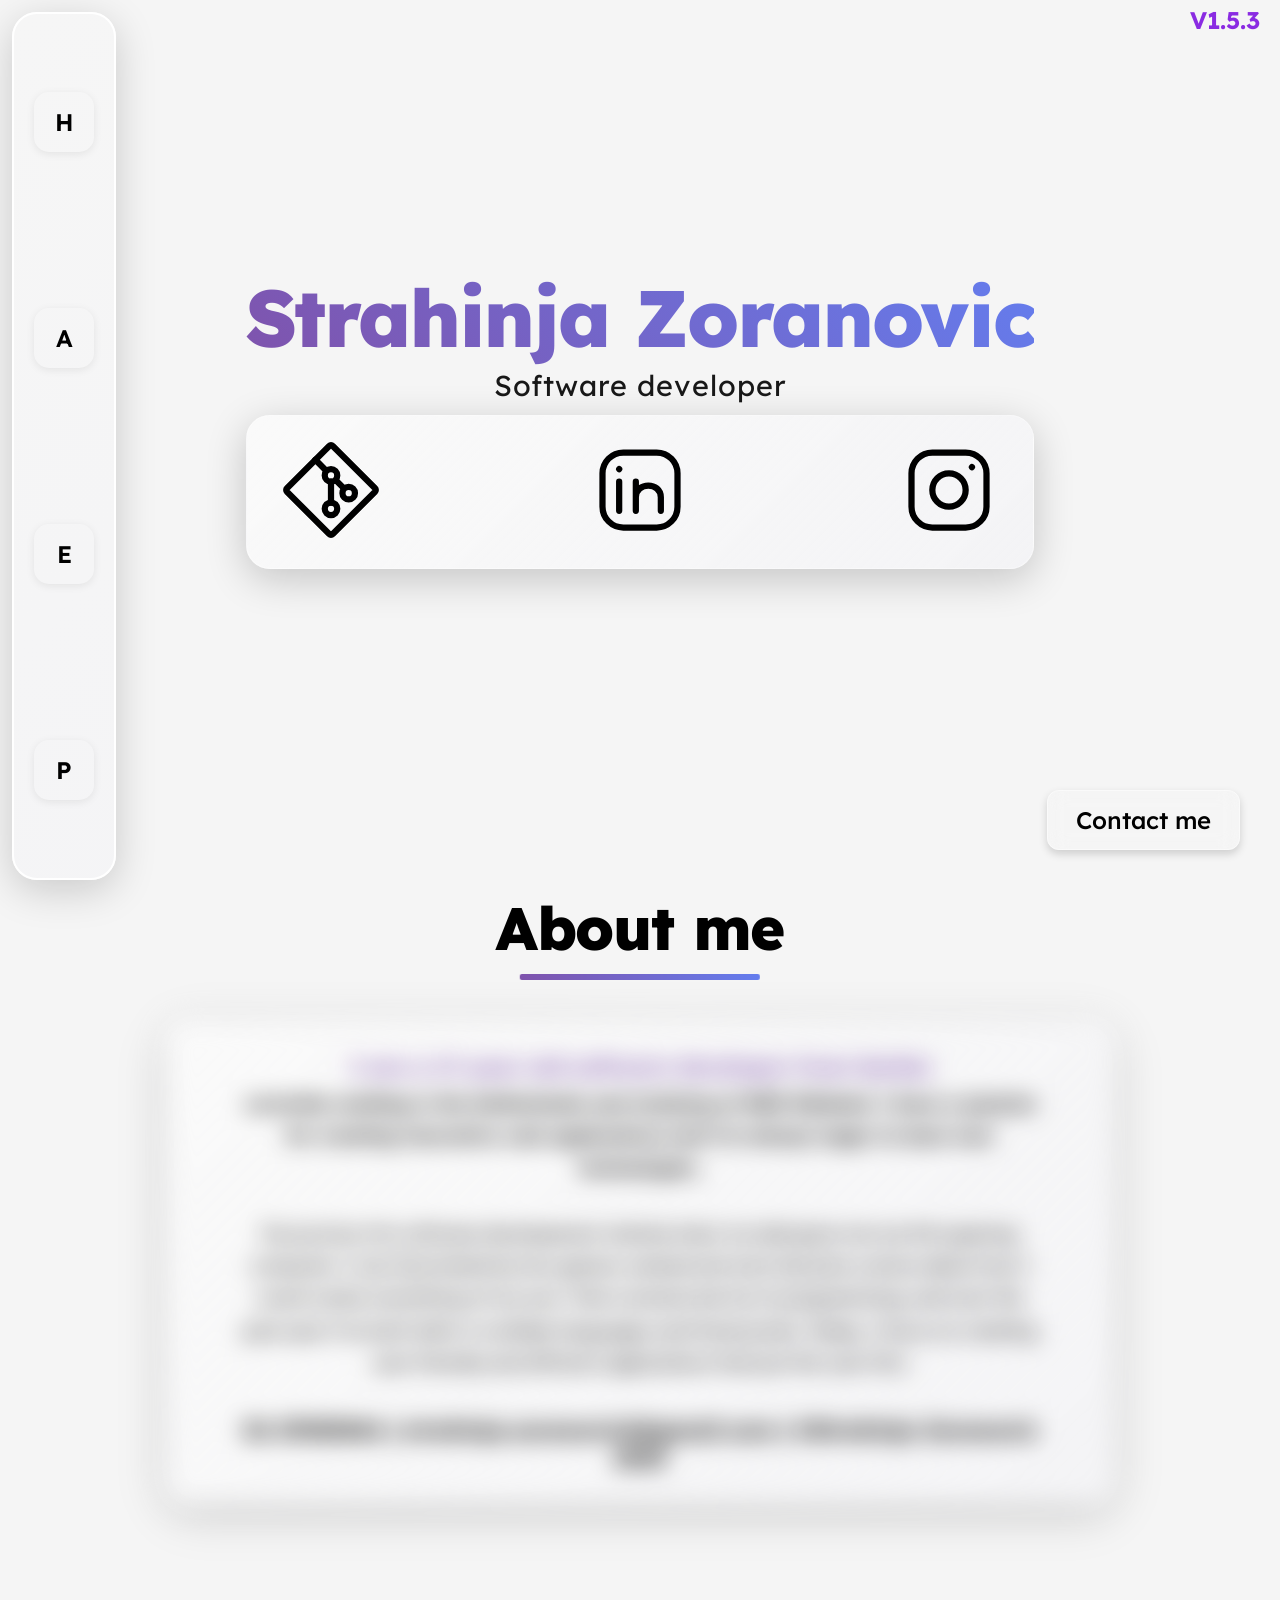
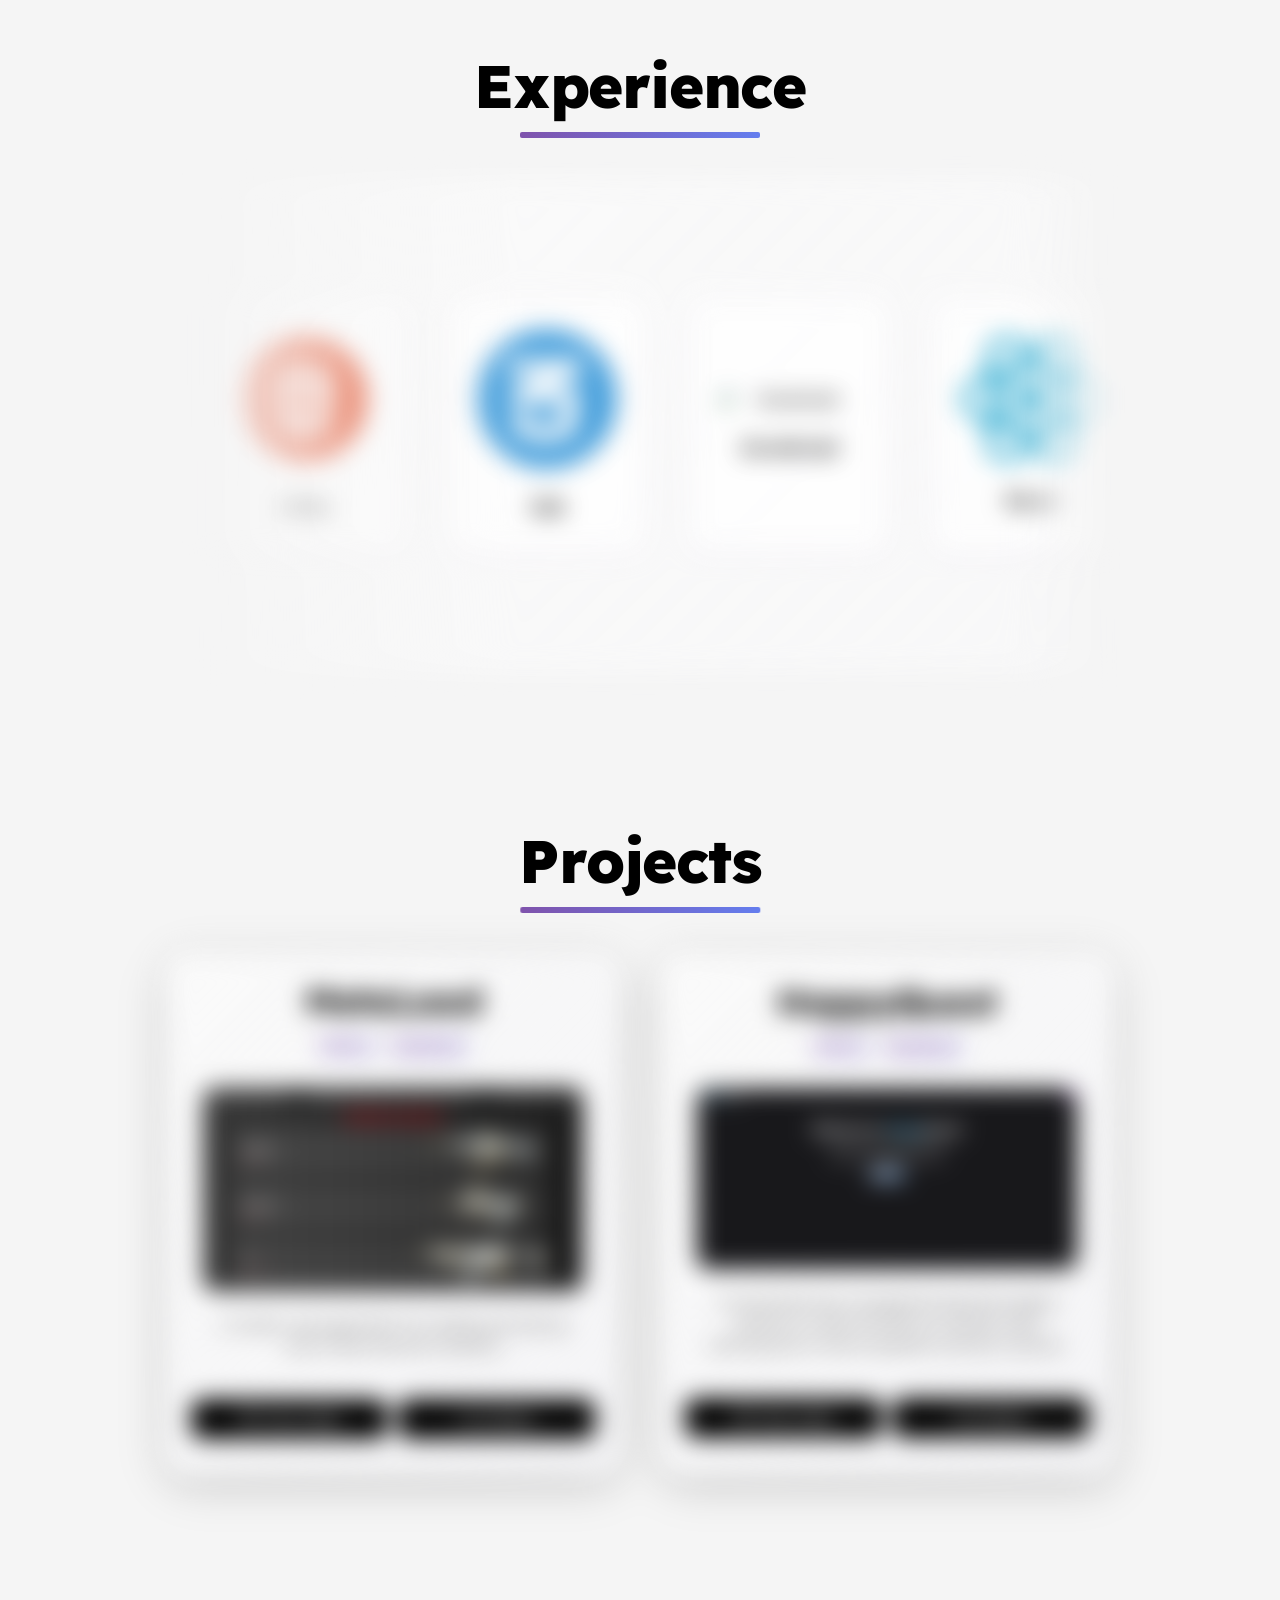
==== index.html @ aed289ae "V1.5.3 1. Added navbar labels on hover  2. Removed last part from about me text cause it didn't real" ====
<!DOCTYPE html>
<html lang="en">
  <head>
    <meta charset="UTF-8" />
    <meta name="viewport" content="width=device-width, initial-scale=1.0" />
    <title>Strahinja Zoranovic</title>
    <meta
      name="description"
      content="Strahinja Zoranovic, Software developer from Serbia"
    />
    <link rel="preconnect" href="https://fonts.googleapis.com" />
    <link rel="preconnect" href="https://fonts.gstatic.com" crossorigin />
    <link
      href="https://fonts.googleapis.com/css2?family=Lexend&display=swap"
      rel="stylesheet"
    />
    <link rel="icon" href="images/Profielfoto.jpg" type="image/icon type" />
    <link rel="stylesheet" href="css/index.css?v=12" />
    <script
      async
      src="https://www.googletagmanager.com/gtag/js?id=G-4JJ1XP4RHF"
    ></script>
    <script>
      window.dataLayer = window.dataLayer || [];
      function gtag() {
        dataLayer.push(arguments);
      }
      gtag("js", new Date());
      gtag("config", "G-4JJ1XP4RHF");
    </script>
  </head>

  <body>
    <section id="homesection">
      <h1 id="version">
        <a
          href="https://github.com/strahinjazoranovic/Portfolio"
          target="_blank"
          id="version-kleur"
          >V1.5.3</a
        >
      </h1>
      <div id="introductie">
        <div id="navbar">
          <a href="#homesection"><span class="tooltip">Home</span>H</a>
          <a href="#aboutsection"><span class="tooltip">About me</span>A</a>
          <a href="#ervaringsection"><span class="tooltip">Experience</span>E</a>
          <a href="#projectsection"><span class="tooltip">Projects</span>P</a>
        </div>
        <div id="intro">
          <div id="tekst">
            <div id="stra">Strahinja Zoranovic</div>
            <div id="tekst1">Software developer</div>
            <div id="ervaring">
              <div id="introfotos">
                <a target="_blank" href="https://github.com/strahinjazoranovic"
                  ><img
                    class="linkfoto"
                    src="images/git.svg"
                    draggable="false"
                    alt="GitHub"
                    loading="lazy"
                  />
                </a>
                <a
                  target="_blank"
                  href="https://www.linkedin.com/in/strahinja-zoranovic-71a917317/"
                  ><img
                    class="linkfoto"
                    src="images/linkedin.svg"
                    draggable="false"
                    alt="LinkedIn"
                    loading="lazy"
                /></a>
                <a target="_blank" href="https://www.instagram.com/stra.0182/"
                  ><img
                    class="linkfoto"
                    src="images/instagram.svg"
                    draggable="false"
                    alt="Instagram"
                    loading="lazy"
                /></a>
              </div>
            </div>
          </div>
        </div>
      </div>
    </section>

    <section id="aboutsection">
      <h1 id="koptekst">About me</h1>
      <div class="hidden">
        <div id="about">
          <h1 class="abouttekst">
            <span id="bold-text"
              >I am a 17-year-old software developer from Serbia</span
            >
            <br />
            currently residing in the Netherlands and studying at MBO Rijnland.
            I have a passion for creating innovative web applications and I'm
            always eager to learn new technologies.
          </h1>
          <p class="abouttekst">
            My journey into software development started when my dad gave me my
            first gaming computer. I was fascinated by how games worked and soon
            became curious about how I could create something of my own. That
            curiosity led me to programming, and over the past year I’ve built
            skills in multiple languages and frameworks. Today, I focus on
            creating user-friendly and efficient applications that put the user
            first.
          </p>
          <h2 id="copyright">
            06 29383846 | strahinja.zoranovic2@gmail.com | ©Strahinja Zoranovic
            2025
          </h2>
          <!-- hier moet een profielfoto komen
          <img
            src="images/"
            alt=""
            draggable="false"
            class="imgprofielfoto"
            loading="lazy"
          />
        --></div>
      </div>
    </section>

    <section id="ervaringsection">
      <h1 id="koptekst">Experience</h1>
      <div class="hidden">
        <div class="scroll-container">
          <div id="ervaring" class="scroll-list">
            <div title="HTML: Markup language for web pages">
              <img
                src="images/HTML.webp"
                draggable="false"
                class="imgskils"
                alt="HTML"
                loading="lazy"
              />
              <h1 class="fototekst">HTML</h1>
            </div>
            <div title="CSS: Styling for web pages">
              <img
                src="images/CSS.webp"
                draggable="false"
                class="imgskils"
                alt="CSS"
                loading="lazy"
              />
              <h1 class="fototekst">CSS</h1>
            </div>
            <div title="JavaScript: Programming language for web">
              <img
                src="images/JS.png"
                style="border-radius: 500px"
                draggable="false"
                class="imgskils"
                alt="JavaScript"
                loading="lazy"
              />
              <h1 class="fototekst">JavaScript</h1>
            </div>
            <div title="React: JavaScript library for UI">
              <img
                src="images/React.png"
                draggable="false"
                class="imgskils"
                alt="React"
                loading="lazy"
              />
              <h1 class="fototekst">React</h1>
            </div>
            <div title="Next.js: React framework">
              <img
                src="images/nextjs.webp"
                draggable="false"
                class="imgskils"
                alt="Next.js"
                loading="lazy"
              />
              <h1 class="fototekst">Next.js</h1>
            </div>
            <div title="MySQL: Database system">
              <img
                src="images/MySQL.svg"
                draggable="false"
                class="imgskils"
                alt="MySQL"
                loading="lazy"
              />
              <h1 class="fototekst">MySQL</h1>
            </div>
            <div title="Supabase: Backend as a service">
              <img
                src="images/Supabase.jpg"
                draggable="false"
                class="imgskils"
                alt="Supabase"
                style="border-radius: 520px"
                loading="lazy"
              />
              <h1 class="fototekst">Supabase</h1>
            </div>
            <!-- Duplicated items for seamless scroll -->
            <div title="HTML: Markup language for web pages">
              <img
                src="images/HTML.webp"
                draggable="false"
                class="imgskils"
                alt="HTML"
                loading="lazy"
              />
              <h1 class="fototekst">HTML</h1>
            </div>
            <div title="CSS: Styling for web pages">
              <img
                src="images/CSS.webp"
                draggable="false"
                class="imgskils"
                alt="CSS"
                loading="lazy"
              />
              <h1 class="fototekst">CSS</h1>
            </div>
            <div title="JavaScript: Programming language for web">
              <img
                src="images/JS.png"
                style="border-radius: 500px"
                draggable="false"
                class="imgskils"
                alt="JavaScript"
                loading="lazy"
              />
              <h1 class="fototekst">JavaScript</h1>
            </div>
            <div title="React: JavaScript library for UI">
              <img
                src="images/React.png"
                draggable="false"
                class="imgskils"
                alt="React"
                loading="lazy"
              />
              <h1 class="fototekst">React</h1>
            </div>
            <div title="Next.js: React framework">
              <img
                src="images/nextjs.webp"
                draggable="false"
                class="imgskils"
                alt="Next.js"
                loading="lazy"
              />
              <h1 class="fototekst">Next.js</h1>
            </div>
            <div title="MySQL: Database system">
              <img
                src="images/MySQL.svg"
                draggable="false"
                class="imgskils"
                alt="MySQL"
                loading="lazy"
              />
              <h1 class="fototekst">MySQL</h1>
            </div>
            <div title="Supabase: Backend as a service">
              <img
                src="images/Supabase.jpg"
                draggable="false"
                class="imgskils"
                alt="Supabase"
                style="border-radius: 500px"
                loading="lazy"
              />
              <h1 class="fototekst">Supabase</h1>
            </div>
          </div>
        </div>
      </div>
    </section>

    <section id="projectsection">
      <h1 id="koptekst1">Projects</h1>
      <div class="hidden">
        <div id="ervaring" class="project-card">
          <div class="project-header">
            <h1 class="fototekst1">MetaLoad</h1>
            <div class="project-tags">
              <span class="tag">Next.js</span>
              <span class="tag">Supabase</span>
            </div>
          </div>
          <div class="project-content">
            <div class="project-image-container">
              <img
                src="images/metaload.png"
                alt="MetaLoad"
                draggable="false"
                loading="lazy"
              />
            </div>
            <p class="project-description">
              A modern web application for loading and sharing Call of Duty
              Warzone Loadouts.
            </p>
          </div>
          <div class="project-links">
            <a
              href="https://github.com/strahinjazoranovic/MetaLoad"
              target="_blank"
            >
              <button class="boton-elegante github-button">
                <img
                  src="images/github.png"
                  height="16px"
                  width="16px"
                  draggable="false"
                  loading="lazy"
                />
                <span>View Code</span>
              </button>
            </a>
            <a href="https://meta-load.vercel.app/" target="_blank">
              <button class="boton-elegante website-button">
                <span>Live Demo</span>
              </button>
            </a>
          </div>
        </div>
        <div id="ervaring" class="project-card">
          <div class="project-header">
            <h1 class="fototekst1">HappyQuest</h1>
            <div class="project-tags">
              <span class="tag">Next.js</span>
              <span class="tag">Supabase</span>
            </div>
          </div>
          <div class="project-content">
            <div class="project-image-container">
              <img
                src="images/happyquest.png"
                alt="HappyQuest"
                draggable="false"
                loading="lazy"
              />
            </div>
            <p class="project-description">
              A streamlined task management app that enables parents to create
              activities for children while allowing kids to track completion
              and earn rewards.
            </p>
          </div>
          <div class="project-links">
            <a
              href="https://github.com/strahinjazoranovic/HappyQuest"
              target="_blank"
            >
              <button class="boton-elegante github-button">
                <img
                  src="images/github.png"
                  height="16px"
                  width="16px"
                  draggable="false"
                  loading="lazy"
                />
                <span>View Code</span>
              </button>
            </a>
            <a href="https://happy-quest.vercel.app/" target="_blank">
              <button class="boton-elegante website-button">
                <span>Live Demo</span>
              </button>
            </a>
          </div>
        </div>
      </div>
    </section>

    <!-- This is the dark overlay you get over the page when you click on contact me-->
    <div id="overlay"></div>
    <div id="contact-form">
      <div id="header-contact">
        <img src="back.svg" id="close-contact" draggable="false" />
        <h2 class="contact-title">Get in touch</h2>
      </div>
      <form action="https://api.web3forms.com/submit" method="POST" id="form1">
        <input
          type="hidden"
          name="access_key"
          value="2c4a7c7e-89b1-49cb-ae64-c875f9bb9a5c"
        />
        <label for="name">Name</label>
        <input type="text" id="name" name="name" placeholder="" required />
        <label for="email">Email</label>
        <input type="email" id="email" name="email" placeholder="" required />
        <label for="message">Message</label>
        <textarea
          id="message"
          name="message"
          placeholder=""
          rows="5"
        ></textarea>
        <button type="submit" class="boton-elegante">Send message</button>
      </form>
    </div>

    <div id="content">
      <button class="contact">Contact me</button>
    </div>
    <script src="js/index.js"></script>
  </body>
</html>
---- css/index.css ----
/* Main stuk */
body,
html {
  margin: 0px 0px 50px 0px;
  padding: 0px;
  background: whitesmoke;
  color: black;
  font-family: "Lexend", sans-serif;
  scroll-snap-type: y mandatory;
}

section {
  scroll-snap-align: center;
  height: auto;
}

/* Font import from Google */
.lexend-uniquifier {
  font-family: "Lexend", sans-serif;
  font-optical-sizing: auto;
  font-weight: 400;
  font-style: normal;
}

/* Dit is zodat je niet de scrollbar ziet */
::-webkit-scrollbar {
  display: none;
}

/* Contact form container */
#contact-form {
  display: none;
  position: fixed;
  top: 50%;
  left: 50%;
  transform: translate(-50%, -50%);
  z-index: 1001;
  flex-direction: column;
  align-items: center;
  justify-content: center;
  width: 100%;
  max-width: 500px;
  padding: 30px;
  border-radius: 24px;
  backdrop-filter: blur(16px);
  border: 1px solid rgba(255, 255, 255, 0.5);
  background: linear-gradient(
    135deg,
    rgba(255, 255, 255, 0.3) 0%,
    rgba(255, 255, 255, 0.3) 100%
  );
  box-shadow: 0 20px 50px rgba(0, 0, 0, 0.15);
  animation: formFadeIn 0.4s forwards;
}

/* Contact form content */
#form1 {
  display: flex;
  flex-direction: column;
  align-items: center;
  justify-content: center;
  gap: 16px;
  width: 100%;
}

/* Overlay for the contact form */
#overlay {
  display: none;
  position: fixed;
  top: 0;
  left: 0;
  width: 100%;
  height: 100%;
  backdrop-filter: blur(8px);
  z-index: 1000;
}

/* Show the form and overlay when active */
#contact-form.active,
#overlay.active {
  display: flex;
}

/* Header for the contact form */
#header-contact {
  display: flex;
  align-items: center;
  justify-content: space-between;
  width: 100%;
  margin-bottom: 10px;
}

/* Close button for the contact form */
#header-contact img {
  cursor: pointer;
  width: 24px;
  height: 24px;
  padding: 10px;
  border-radius: 50%;
  box-shadow: 0 4px 12px rgba(0, 0, 0, 0.15);
  transition: transform 0.3s, box-shadow 0.3s;
  backdrop-filter: blur(16px);
}

/* Close button hover effect */
#header-contact img:hover {
  transform: translateY(-5px);
  box-shadow: 0 4px 12px rgba(0, 0, 0, 0.15);
}

/* Contact form title */
.contact-title {
  text-align: center;
  font-weight: 700;
  font-size: 30px;
  letter-spacing: -0.02em;
  background: linear-gradient(45deg, #7f53ac 0%, #647dee 100%);
  -webkit-background-clip: text;
  background-clip: text;
  -webkit-text-fill-color: transparent;
  margin: 0;
}

/* Contact form input fields */
#message {
  min-height: 120px;
  resize: vertical;
  margin-bottom: 10px;
}

/* Labels for the contact form */
#contact-form label {
  align-self: flex-start;
  font-size: 16px;
  font-weight: 600;
  margin-bottom: -8px;
  color: #333;
}

/* Contact form input and textarea styles */
#contact-form input,
#contact-form textarea {
  width: 100%;
  padding: 12px 16px;
  font-size: 15px;
  font-family: inherit;
  border: 1px solid rgba(200, 200, 200, 0.5);
  border-radius: 12px;
  background: rgba(255, 255, 255, 0.9);
  box-shadow: 0 2px 6px rgba(0, 0, 0, 0.05);
  transition: border 0.3s, box-shadow 0.3s;
  box-sizing: border-box;
}

/* Contact form input focus styles */
#contact-form input:focus,
#contact-form textarea:focus {
  outline: none;
  border-color: #7f53ac;
  box-shadow: 0 2px 10px rgba(127, 83, 172, 0.15);
}

/* Version number */
#version {
  text-align: end;
  padding-top: 5px;
  padding-right: 20px;
  margin: 0px;
  font-size: 24px;
  animation: SlideinLeft 1s;
}

/* Version number color */
#version-kleur {
  color: blueviolet;
}

#version-kleur:hover {
  text-decoration: underline;
  color: blueviolet;
}

/* Dit is voor alle links */
a {
  text-decoration: none;
  color: black;
}

/* Introductie tekst */
#tekst {
  text-align: center;
}

/* Software developer text */
#tekst1 {
  font-size: 1.8rem;
  letter-spacing: 1px;
  margin-bottom: 12px;
  opacity: 0.9;
}

/* Dit is de DIV voor de tekst in projecten */
.tekstervaring {
  margin: 0px;
  padding: 0px;
}

/* Navbar */
#navbar {
  display: flex;
  flex-direction: column;
  align-items: center;
  justify-content: space-around;
  position: fixed;
  top: 0;
  left: 0;
  width: 100px;
  height: 96%;
  z-index: 1000;
  animation: SlideinLeft 1s;
  margin-left: 12px;
  margin-top: 12px;
  margin-bottom: 2px;
  border-radius: 25px;
  border: 2px solid rgba(255, 255, 255, 1);
  box-shadow: 0 10px 40px rgba(0, 0, 0, 0.18);
  background: linear-gradient(
    135deg,
    rgba(255, 255, 255, 0.1) 0%,
    rgba(240, 240, 255, 0.1) 100%
  );
  will-change: opacity, transform;
}

/* Navbar links */
#navbar a {
  position: relative;
  display: flex;
  align-items: center;
  justify-content: center;
  width: 60px;
  height: 60px;
  margin: 10px 0;
  border-radius: 15px;
  font-size: 1.5rem;
  color: #000000;
  background: transparent;
  box-shadow: 0 2px 8px rgba(0, 0, 0, 0.08);
  font-weight: 600;
  transition: all 0.3s;
}

.tooltip {
  visibility: hidden;
  opacity: 0;
  background: #7f53ac;
  color: #fff;
  text-align: center;
  border-radius: 8px;
  padding: 10px 16px;
  position: absolute;
  left: 110%;
  top: 50%;
  transform: translateY(-50%);
  transition: opacity 0.3s;
  z-index: 100;
  white-space: nowrap;
  font-size: 15px;
  pointer-events: none;
}

#navbar a:hover .tooltip {
  visibility: visible;
  opacity: 1;
}

#navbar:hover {
  box-shadow: 0 20px 40px rgba(0, 0, 0, 0.25);
  border-color: rgba(138, 43, 226, 0.25);
}

/* Koptekst voor ervaring componenten */
#koptekst {
  position: relative;
  margin-bottom: 25px;
  margin-top: 75px;
  text-align: center;
  font-size: 60px;
  font-weight: 800;
  animation: fade 2s;
  display: inline-block;
  letter-spacing: -0.02em;
  left: 50%;
  transform: translateX(-50%);
}

/* Koptekst voor de projecten pagina */
#koptekst1 {
  position: relative;
  margin-bottom: 25px;
  margin-top: 80px;
  text-align: center;
  font-size: 60px;
  font-weight: 800;
  animation: fade 2s;
  display: inline-block;
  letter-spacing: -0.02em;
  left: 50%;
  transform: translateX(-50%);
}

/* Shared styles for both headings */
#koptekst::after,
#koptekst1::after {
  content: "";
  position: absolute;
  left: 50%;
  bottom: -15px;
  width: 100px;
  height: 6px;
  background: linear-gradient(90deg, #7f53ac, #647dee);
  transform: translateX(-50%);
  border-radius: 2px;
  opacity: 0;
  animation: fadeIn 0.8s forwards;
  animation-delay: 1s;
}

/* Tekst voor Strahinja Zoranovic die je op de start pagina ziet */
#stra {
  font-size: 5rem;
  font-weight: 800;
  background: linear-gradient(45deg, #7f53ac 0%, #647dee 100%);
  -webkit-background-clip: text;
  background-clip: text;
  -webkit-text-fill-color: transparent;
  letter-spacing: -0.03em;
}

/* Center div voor de startscherm */
#intro {
  display: flex;
  align-items: center;
  justify-content: center;
  height: 85vh;
  margin-bottom: 15px;
  animation: SlideinTop 1s;
  will-change: opacity, transform;
}

/* Voor de icons op de start pagina */
.linkfoto {
  border-radius: 50px;
  margin-left: 10px;
  margin-right: 10px;
  height: 100px;
  width: 100px;
  animation: scale 1.2s;
}

.linkfoto:hover,
#navbar a:hover {
  transform: scale(1.10);
  box-shadow: 0 8px 32px rgba(0, 0, 0, 0.18), 0 2px 8px rgba(0, 0, 0, 0.1);
}

/* Div voor de icons op de homepage */
#introfotos {
  margin: 0px;
  display: flex;
  justify-content: space-between;
}

/* Titel voor de skils */
.fototekst {
  text-align: center;
  font-size: 18px;
  font-weight: 600;
  letter-spacing: -0.02 em;
}

/* Titel voor de projecten */
.fototekst1 {
  text-align: center;
  font-size: 36px;
  margin: 0px;
  font-weight: 700;
  letter-spacing: -0.02em;
}

/* Rounded images across the site */
img {
  border-radius: 8px;
  margin: 0px;
}

/* image for the about me section(moet nog komen)
.imgprofielfoto {
}
*/

/* Project Cards Styling */
.project-card {
  display: grid;
  grid-template-rows: auto auto auto;
  height: auto;
}

.project-tags {
  display: flex;
  flex-wrap: wrap;
  justify-content: center;
  gap: 8px;
  margin-top: 8px;
}

.project-header {
  margin-bottom: 12px;
}

.tag {
  background: linear-gradient(
    135deg,
    rgba(127, 83, 172, 0.1) 0%,
    rgba(100, 125, 238, 0.1) 100%
  );
  color: #7f53ac;
  padding: 6px 8px;
  border-radius: 6px;
  font-size: 14px;
  font-weight: 600;
}

.project-content {
  display: flex;
  flex-direction: column;
  padding: 0 12px;
}

.project-image-container {
  position: relative;
  overflow: hidden;
  border-radius: 12px;
  margin-bottom: 12px;
  min-height: 180px;
  width: 100%;
}

.project-image-container img {
  width: 100%;
  height: 100%;
  object-fit: cover;
  object-position: top center;
  transition: transform 0.5s cubic-bezier(0.4, 0, 0.2, 1);
}

.project-card:hover .project-image-container img {
  transform: scale(1.05);
}

.project-description {
  color: #555;
  font-size: 14px;
  line-height: 1.5;
  margin: 8px;
}

.project-links {
  display: flex;
  gap: 10px;
  margin-top: 20px;
}

.project-links a {
  flex: 1;
}

.github-button,
.website-button {
  display: flex;
  align-items: center;
  justify-content: center;
  gap: 8px;
}

.imgskils {
  width: 140px;
  height: 140px;
  margin: 12px;
  border-radius: 50px;
  animation: scale 1.2s;
  transition: transform 0.25s cubic-bezier(0.4, 0, 0.2, 1),
    box-shadow 0.25s cubic-bezier(0.4, 0, 0.2, 1);
  display: block;
  margin-left: auto;
  margin-right: auto;
}

/* Hidden animation made with javascript */
.hidden {
  opacity: 0;
  filter: blur(12px);
  transition: all 1.6s;
  display: flex;
  flex-wrap: wrap;
  justify-content: space-between;
  gap: 40px;
  padding: 30px 13%;
  will-change: opacity, transform;
}

/* Showed animation made with javascript */
.show {
  opacity: 1;
  filter: blur(0px);
  position: relative;
  display: flex;
  flex-wrap: wrap;
  justify-content: space-between;
  gap: 40px;
  padding: 30px 13%;
  will-change: opacity, transform;
}

#ervaring {
  position: relative;
  display: flex;
  flex-direction: column;
  justify-content: center;
  flex: 1 1 300px;
  text-align: center;
  padding: 24px;
  gap: 14px;
  border-radius: 24px;
  border: 1px solid rgba(255, 255, 255, 0.3);
  background: linear-gradient(
    135deg,
    rgba(255, 255, 255, 0.5) 0%,
    rgba(240, 240, 255, 0.15) 100%
  );
  box-shadow: 0 10px 40px rgba(0, 0, 0, 0.2);
  transition: all 0.3s cubic-bezier(0.4, 0, 0.2, 1);
  overflow: hidden;
}

/* Ervaring section from #ervaring */
#ervaringsection #ervaring {
  position: relative;
  display: flex;
  flex-direction: row;
  justify-content: space-between;
  flex: 1 1 300px;
  text-align: center;
  padding: 120px 24px;
  margin-bottom: 40px;
  gap: 14px;
  border-radius: 24px;
  transition: all 0.3s cubic-bezier(0.4, 0, 0.2, 1);
  overflow: hidden;
  pointer-events: none;
}

/* About section from #about */
#aboutsection #about {
  position: relative;
  display: flex;
  flex-direction: column;
  justify-content: center;
  flex: 1 1 300px;
  text-align: center;
  padding: 12px 72px;
  border-radius: 24px;
  margin-bottom: 40px;
  border: 1px solid rgba(255, 255, 255, 0.3);
  background: linear-gradient(
    135deg,
    rgba(255, 255, 255, 0.5) 0%,
    rgba(240, 240, 255, 0.15) 100%
  );
  box-shadow: 0 10px 40px rgba(0, 0, 0, 0.2);
  transition: all 0.3s cubic-bezier(0.4, 0, 0.2, 1);
  overflow: hidden;
}

.abouttekst {
  font-size: 18px;
  line-height: 1.8;
}

#bold-text {
  font-size: 22px;
  font-weight: bold;
  color: #7f53ac;
}

#ervaring::before {
  content: "";
  position: absolute;
  top: 0;
  left: 0;
  right: 0;
  height: 18px;
  background: linear-gradient(
    90deg,
    transparent,
    rgba(138, 43, 226, 0.6),
    transparent
  );
  transform: translateX(-100%);
  transition: transform 0.5s;
}

#ervaring:hover {
  transform: scale(1.04);
  box-shadow: 0 20px 40px rgba(0, 0, 0, 0.15);
  border-color: rgba(138, 43, 226, 0.28);
}

#ervaring:hover::before {
  transform: translateX(100%);
}

#ervaring img {
  max-width: 100%;
  height: auto;
  transition: transform 0.3s;
  border-radius: 12px;
}

.scroll-container {
  max-width: 1800px;
  overflow: hidden;
  mask: linear-gradient(90deg, transparent, white 10%, white 90%, transparent);
}

.scroll-list {
  display: flex;
  flex-wrap: nowrap;
  min-width: 200%;
  width: max-content;
  animation: scroll 24s linear infinite;
  animation-timing-function: linear;
  mask: linear-gradient(90deg, transparent, white 10%, white 90%, transparent);
}

.scroll-list > div {
  display: flex;
  flex-direction: column;
  align-items: center;
  justify-content: center;
  min-width: 180px;
  margin: 0 16px;
  padding: 18px 8px;
  border-radius: 18px;
  background: rgba(255, 255, 255, 0.7);
  transition: transform 0.25s, box-shadow 0.25s, background 0.25s;
  box-shadow: 0 2px 8px rgba(127, 83, 172, 0.1);
  cursor: pointer;
}

/* Animation for the scroll effect */
@keyframes scroll {
  0% {
    transform: translateX(0);
  }
  100% {
    transform: translateX(-50%);
  }
}

/* Copyright tekst in de footer */
#copyright {
  text-align: center;
  font-size: 22px;
}

/* Dit is de learnmore button die je ziet bij projecten die je doorstuurt naar de pagina die meer dingen uitlegt over de project */
.boton-elegante {
  padding: 12px;
  margin-bottom: 10px;
  border: none;
  background: black;
  font-size: 13px;
  color: #ffffff;
  cursor: pointer;
  border-radius: 12px;
  font-family: inherit;
  font-weight: 600;
  letter-spacing: 0.5px;
  box-shadow: 0 2px 8px rgba(0, 0, 0, 0.07);
  outline: none;
  position: relative;
  overflow: hidden;
  width: 100%;
}

.contact {
  position: fixed;
  bottom: 50px;
  right: 40px;
  z-index: 800;
  width: auto;
  min-width: 166px;
  padding: 14px 28px;
  border-radius: 12px;
  font-size: 24px;
  backdrop-filter: blur(10px);
  background: none;
  color: black;
  border: 1px solid rgba(255, 255, 255, 0.5);
  cursor: pointer;
  font-weight: 500;
  font-family: inherit;
  box-shadow: 0 4px 8px rgba(0, 0, 0, 0.16);
  transition: box-shadow 0.22s cubic-bezier(0.4, 0, 0.2, 1),
    transform 0.18s cubic-bezier(0.4, 0, 0.2, 1),
    border-color 0.22s cubic-bezier(0.4, 0, 0.2, 1);
  display: flex;
  align-items: center;
  justify-content: center;
  text-align: center;
  will-change: transform, opacity;
  animation: SlideinContact 0.8s;
}

.contact:hover,
.boton-elegante:hover {
  transform: translateY(-2px) scale(1.04);
  box-shadow: 0 12px 24px rgba(0, 0, 0, 0.15);
}

.contact:active,
.boton-elegante:active {
  transform: scale(1.04);
  box-shadow: 0 1px 4px rgba(0, 0, 0, 0.2);
}

/* Animations */
@keyframes SlideinTop {
  from {
    transform: translateY(-1000px) scale(0.5);
    opacity: 0;
  }
  to {
    transform: translateY(0) scale(1);
    opacity: 1;
  }
}

@keyframes SlideinRight {
  from {
    transform: translateX(-2000px);
    opacity: 0;
  }
  to {
    opacity: 1;
    transform: translateX(0);
  }
}

@keyframes SlideinLeft {
  from {
    transform: translateX(-250px) scale(0.5);
    opacity: 0;
  }
  to {
    transform: translateX(0) scale(1);
    opacity: 1;
  }
}

@keyframes SlideinContact {
  from {
    transform: translateX(500px) scale(0.5);
    opacity: 0;
  }
  to {
    transform: translateY(0) scale(1);
    opacity: 1;
  }
}

@keyframes fade {
  from {
    opacity: 0;
  }
  to {
    opacity: 1;
  }
}

@keyframes scale {
  from {
    scale: 50%;
  }
  to {
    scale: 100%;
  }
}

@keyframes fadeIn {
  from {
    opacity: 0;
    width: 0px;
  }
  to {
    opacity: 1;
    width: 240px;
  }
}

@keyframes formFadeIn {
  from {
    opacity: 0;
    transform: translate(-50%, -48%) scale(0.5);
    margin-top: 600px;
  }
  to {
    opacity: 1;
    transform: translate(-50%, -50%) scale(1);
    margin-top: 0px;
  }
}

/* Responsive design */

/* Disable scroll snap on tablets/phones */
@media (max-width: 768px) {
  body, html {
    scroll-snap-type: none;
  }
}

/* For responsive text*/
@media (max-width: 1250px) {
  .abouttekst {
    font-size: 14px;
  }

  #bold-text {
    font-size: 18px;
  }

  #copyright {
    font-size: 16px;
  }
}

@media (max-width: 780px) {
  #aboutsection #about {
    padding: 10px 16px;
  }
}

@media (max-width: 1000px) {
  #copyright {
    font-size: 12px;
  }
}

/* Responsive design for phones */
@media (max-width: 500px) {
  .project-description {
    margin: 4px;
  }

  .project-links {
    margin-top: 0px;
  }

  .project-card {
    height: auto;
  }

  .project-image-container {
    margin: 0px;
  }
}

@media (max-width: 1100px) {
  #navbar {
    display: none;
  }
}

/* Responsive design for very small screens */
@media (max-width: 700px) {
  .project-content {
    flex-direction: column;
  }

  .show,
  .hidden {
    padding: 30px 7%;
  }

  #tekst {
    padding: 10px;
  }

  #introfotos {
    justify-content: center;
    gap: 25px;
  }

  .fototekst {
    font-size: 22px;
  }
  .fototekst1 {
    font-size: 38px;
  }

  #stra {
    font-size: 36px;
  }

  .linkfoto {
    margin: 0px;
    width: 80px;
    height: 80px;
  }

  #tekst1 {
    font-size: 20px;
  }

  #contact-form {
    width: 80%;
    padding: 16px 16px;
    max-width: none;
  }

  .contact-title {
    font-size: 24px;
  }

  #form1 {
    gap: 10px;
  }

  #contact-form input,
  #contact-form textarea {
    padding: 10px 14px;
    font-size: 14px;
  }

  #koptekst {
    margin: 8px;
    margin-top: 75px;
  }

  #koptekst1 {
    margin: 8px;
  }

  #ervaring {
    padding: 8px 12px;
  }
}

/* Responsive design for tablets and small laptops */
@media (min-width: 701px) and (max-width: 900px) {
  #stra {
    font-size: 60px;
  }

  .linkfoto {
    margin: 0px;
    width: 100px;
    height: 100px;
  }

  #tekst1 {
    font-size: 26px;
  }
}

/* Responsive design for medium laptops */
@media (min-width: 701px) and (max-width: 1100px) {
  .project-image-container {
    height: 260px;
  }

  .show,
  .hidden {
    padding: 30px 10%;
  }

  #ervaring {
    flex: 1 1 45%;
    min-width: 280px;
  }

  .contact {
    right: 40px;
    bottom: 40px;
  }

  #imgskils {
    width: 100px;
    height: 100px;
  }
}
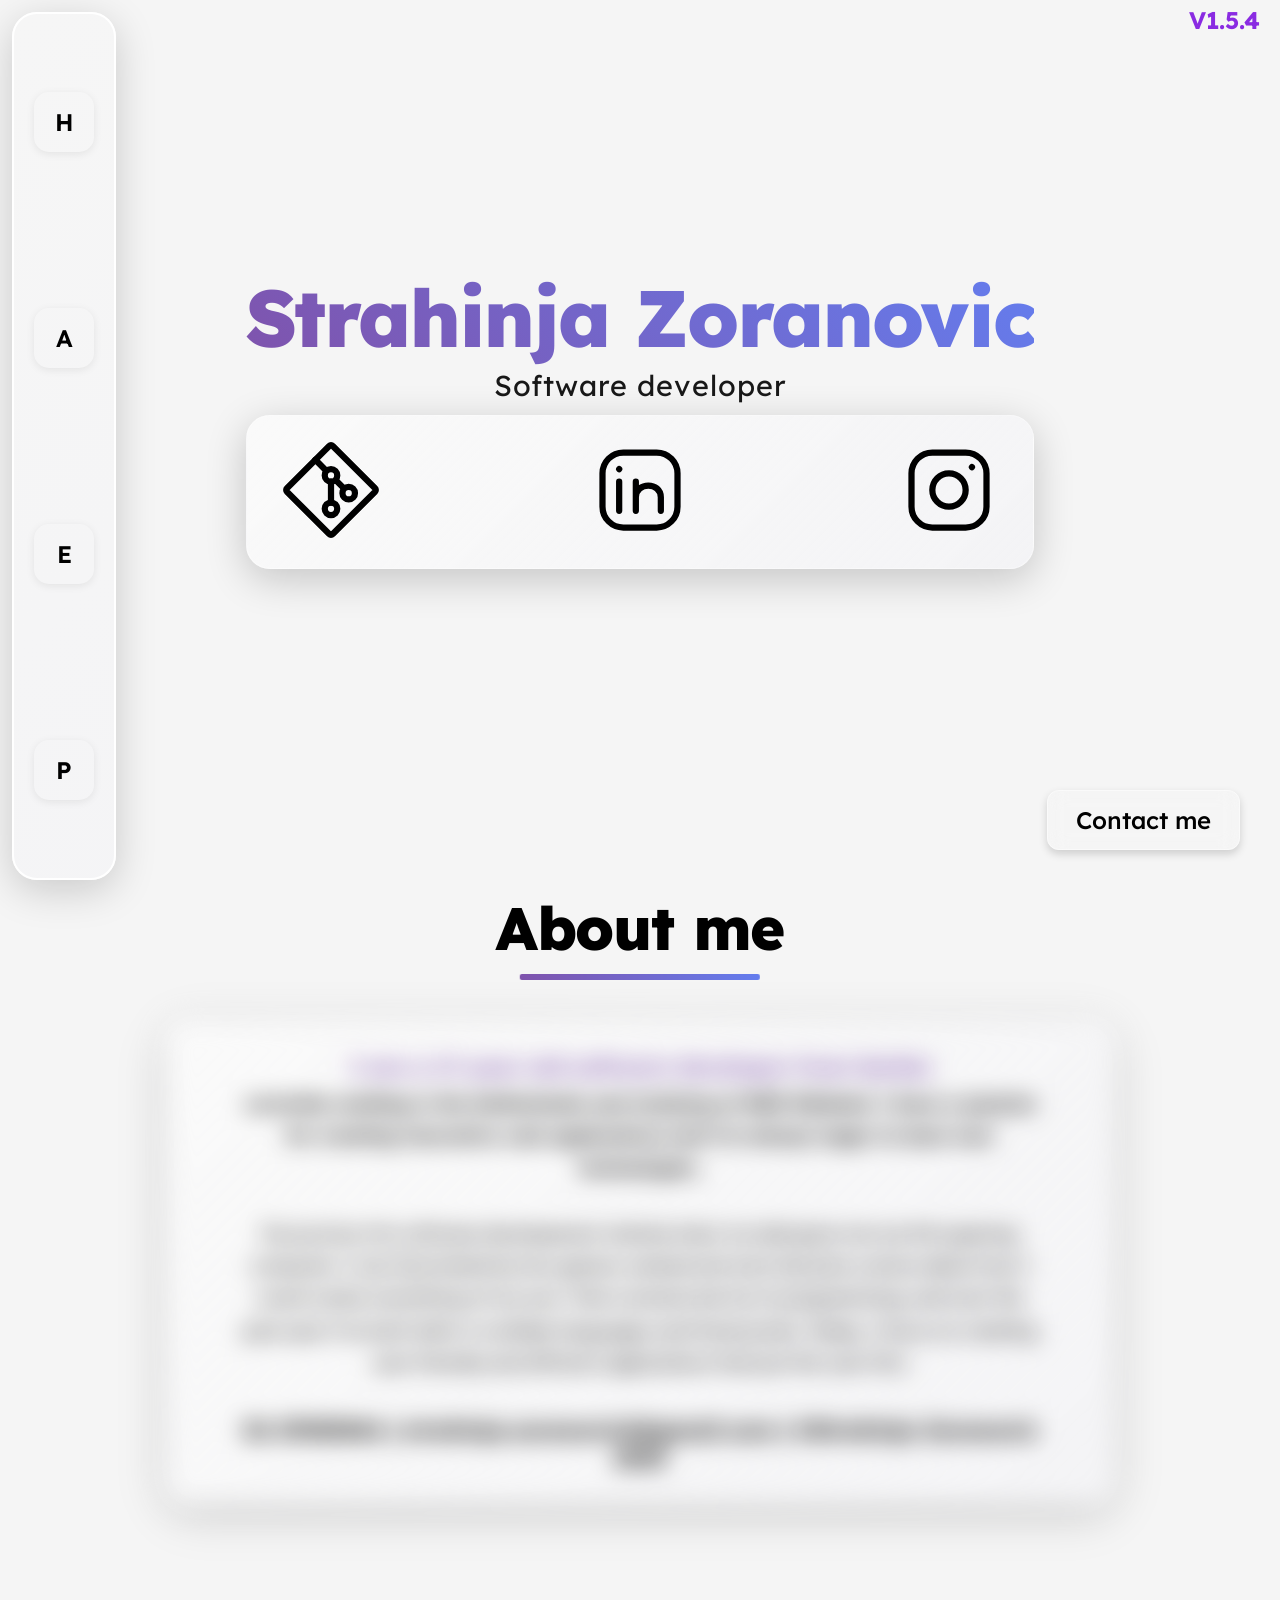
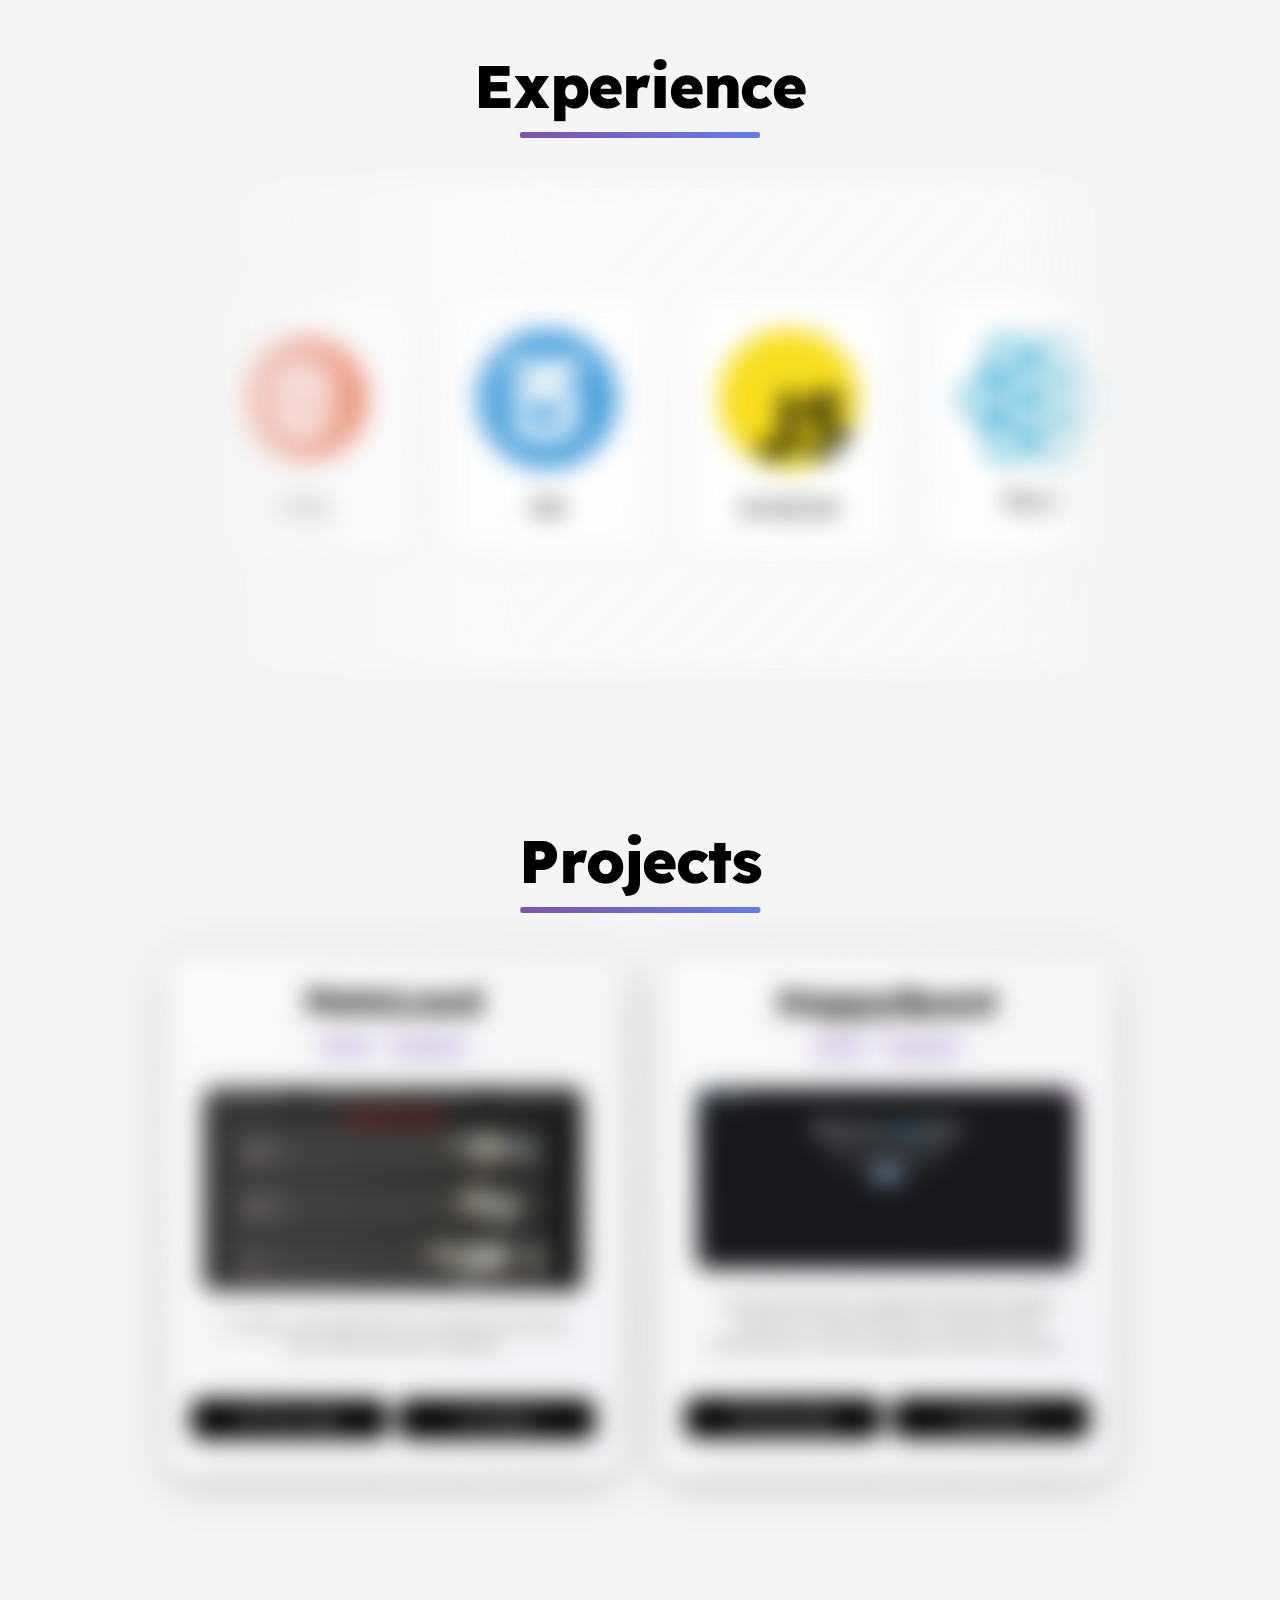
==== commit 95384ff7: "V1.5.4 1. Improved loading times by using tinyPNG for every compatible image  2. Landing page animat" ====
--- a/index.html
+++ b/index.html
@@ -15,7 +15,7 @@
       rel="stylesheet"
     />
     <link rel="icon" href="images/Profielfoto.jpg" type="image/icon type" />
-    <link rel="stylesheet" href="css/index.css?v=12" />
+    <link rel="stylesheet" href="css/index.css?v=13" />
     <script
       async
       src="https://www.googletagmanager.com/gtag/js?id=G-4JJ1XP4RHF"
@@ -37,7 +37,7 @@
           href="https://github.com/strahinjazoranovic/Portfolio"
           target="_blank"
           id="version-kleur"
-          >V1.5.3</a
+          >V1.5.4</a
         >
       </h1>
       <div id="introductie">
@@ -381,7 +381,7 @@
     <div id="overlay"></div>
     <div id="contact-form">
       <div id="header-contact">
-        <img src="back.svg" id="close-contact" draggable="false" />
+        <img src="images/back.svg" id="close-contact" draggable="false" />
         <h2 class="contact-title">Get in touch</h2>
       </div>
       <form action="https://api.web3forms.com/submit" method="POST" id="form1">
--- a/css/index.css
+++ b/css/index.css
@@ -12,14 +12,6 @@
 section {
   scroll-snap-align: center;
   height: auto;
-}
-
-/* Font import from Google */
-.lexend-uniquifier {
-  font-family: "Lexend", sans-serif;
-  font-optical-sizing: auto;
-  font-weight: 400;
-  font-style: normal;
 }
 
 /* Dit is zodat je niet de scrollbar ziet */
@@ -50,7 +42,7 @@
     rgba(255, 255, 255, 0.3) 100%
   );
   box-shadow: 0 20px 50px rgba(0, 0, 0, 0.15);
-  animation: formFadeIn 0.4s forwards;
+  animation: formFadeIn 0.3s forwards;
 }
 
 /* Contact form content */
@@ -167,7 +159,7 @@
   padding-right: 20px;
   margin: 0px;
   font-size: 24px;
-  animation: SlideinLeft 1s;
+  animation: SlideinLeft 0.8s;
 }
 
 /* Version number color */
@@ -217,7 +209,7 @@
   width: 100px;
   height: 96%;
   z-index: 1000;
-  animation: SlideinLeft 1s;
+  animation: SlideinLeft 0.8s;
   margin-left: 12px;
   margin-top: 12px;
   margin-bottom: 2px;
@@ -344,7 +336,7 @@
   justify-content: center;
   height: 85vh;
   margin-bottom: 15px;
-  animation: SlideinTop 1s;
+  animation: SlideinTop 0.8s;
   will-change: opacity, transform;
 }
 
@@ -355,7 +347,6 @@
   margin-right: 10px;
   height: 100px;
   width: 100px;
-  animation: scale 1.2s;
 }
 
 .linkfoto:hover,
@@ -488,7 +479,6 @@
   height: 140px;
   margin: 12px;
   border-radius: 50px;
-  animation: scale 1.2s;
   transition: transform 0.25s cubic-bezier(0.4, 0, 0.2, 1),
     box-shadow 0.25s cubic-bezier(0.4, 0, 0.2, 1);
   display: block;
@@ -720,7 +710,7 @@
   justify-content: center;
   text-align: center;
   will-change: transform, opacity;
-  animation: SlideinContact 0.8s;
+  animation: SlideinContact 0.6s;
 }
 
 .contact:hover,
@@ -789,15 +779,6 @@
   }
 }
 
-@keyframes scale {
-  from {
-    scale: 50%;
-  }
-  to {
-    scale: 100%;
-  }
-}
-
 @keyframes fadeIn {
   from {
     opacity: 0;
@@ -995,9 +976,4 @@
     right: 40px;
     bottom: 40px;
   }
-
-  #imgskils {
-    width: 100px;
-    height: 100px;
-  }
-}
+}
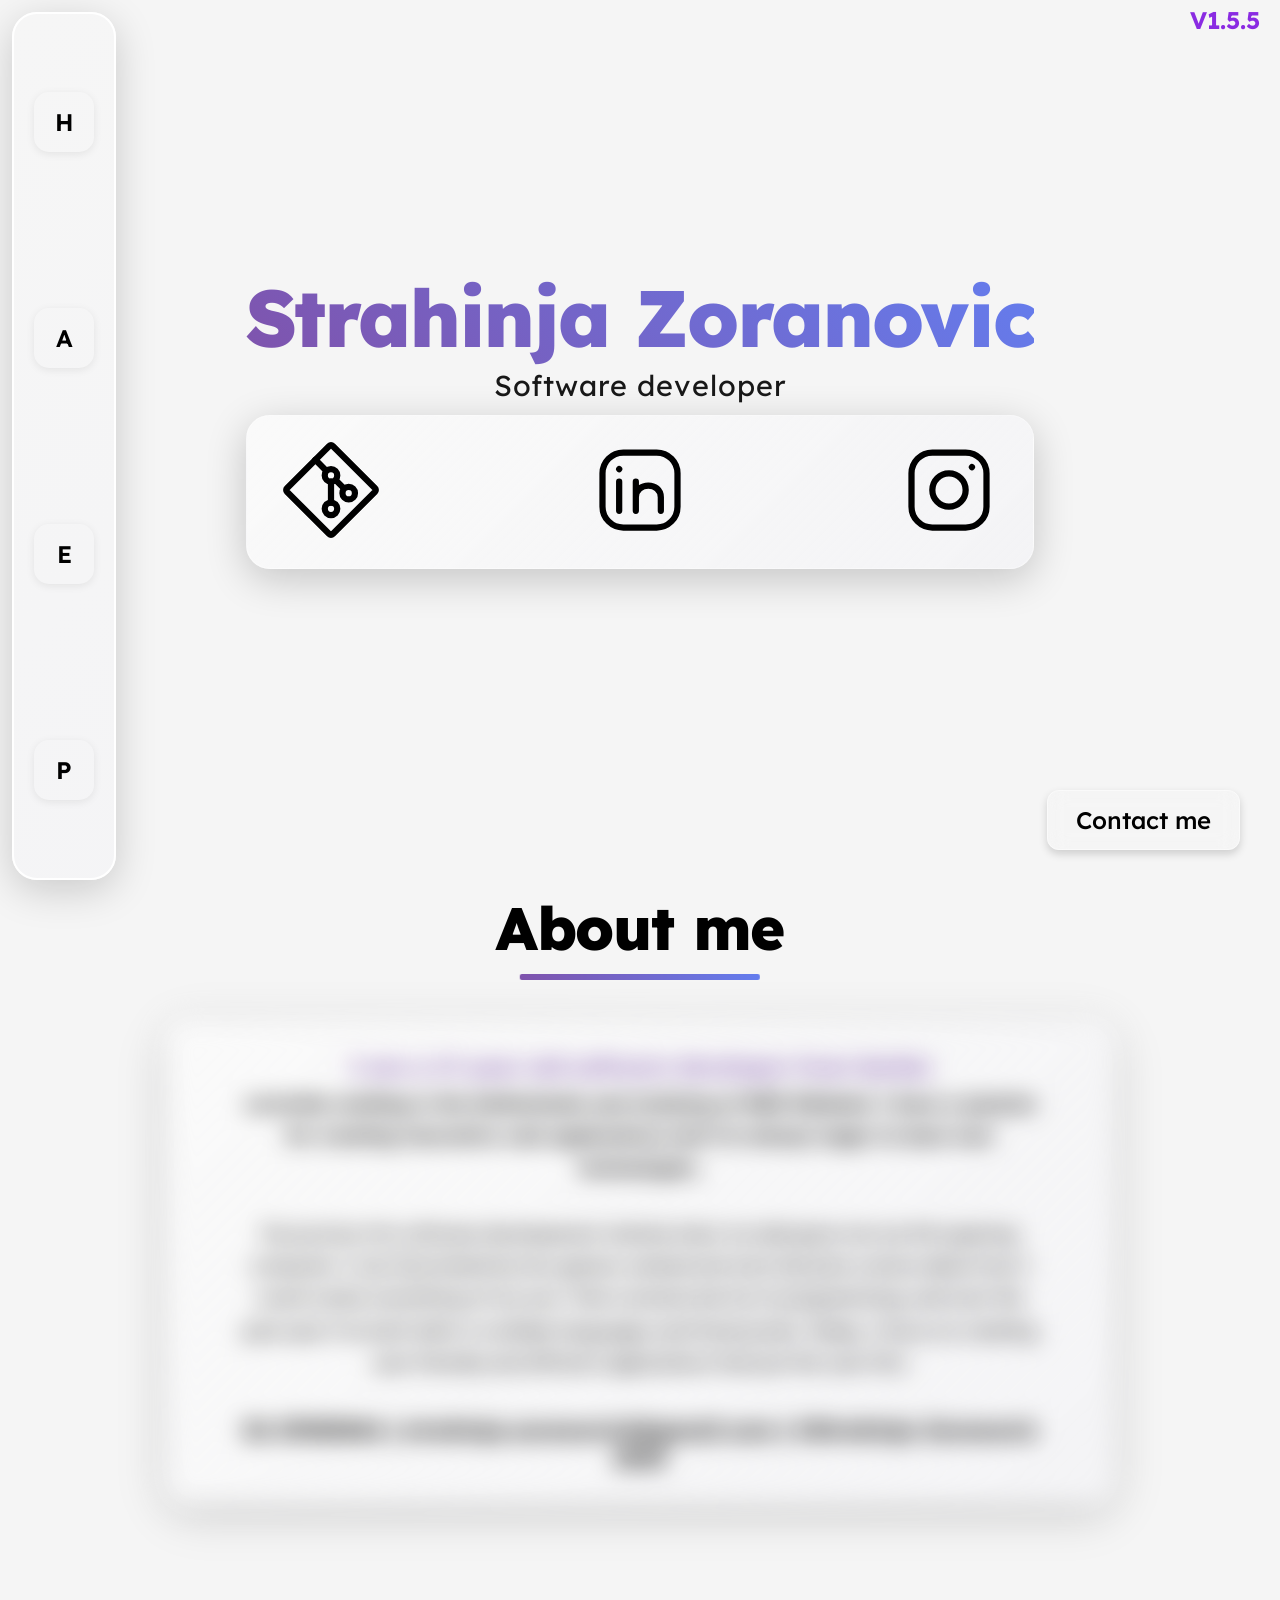
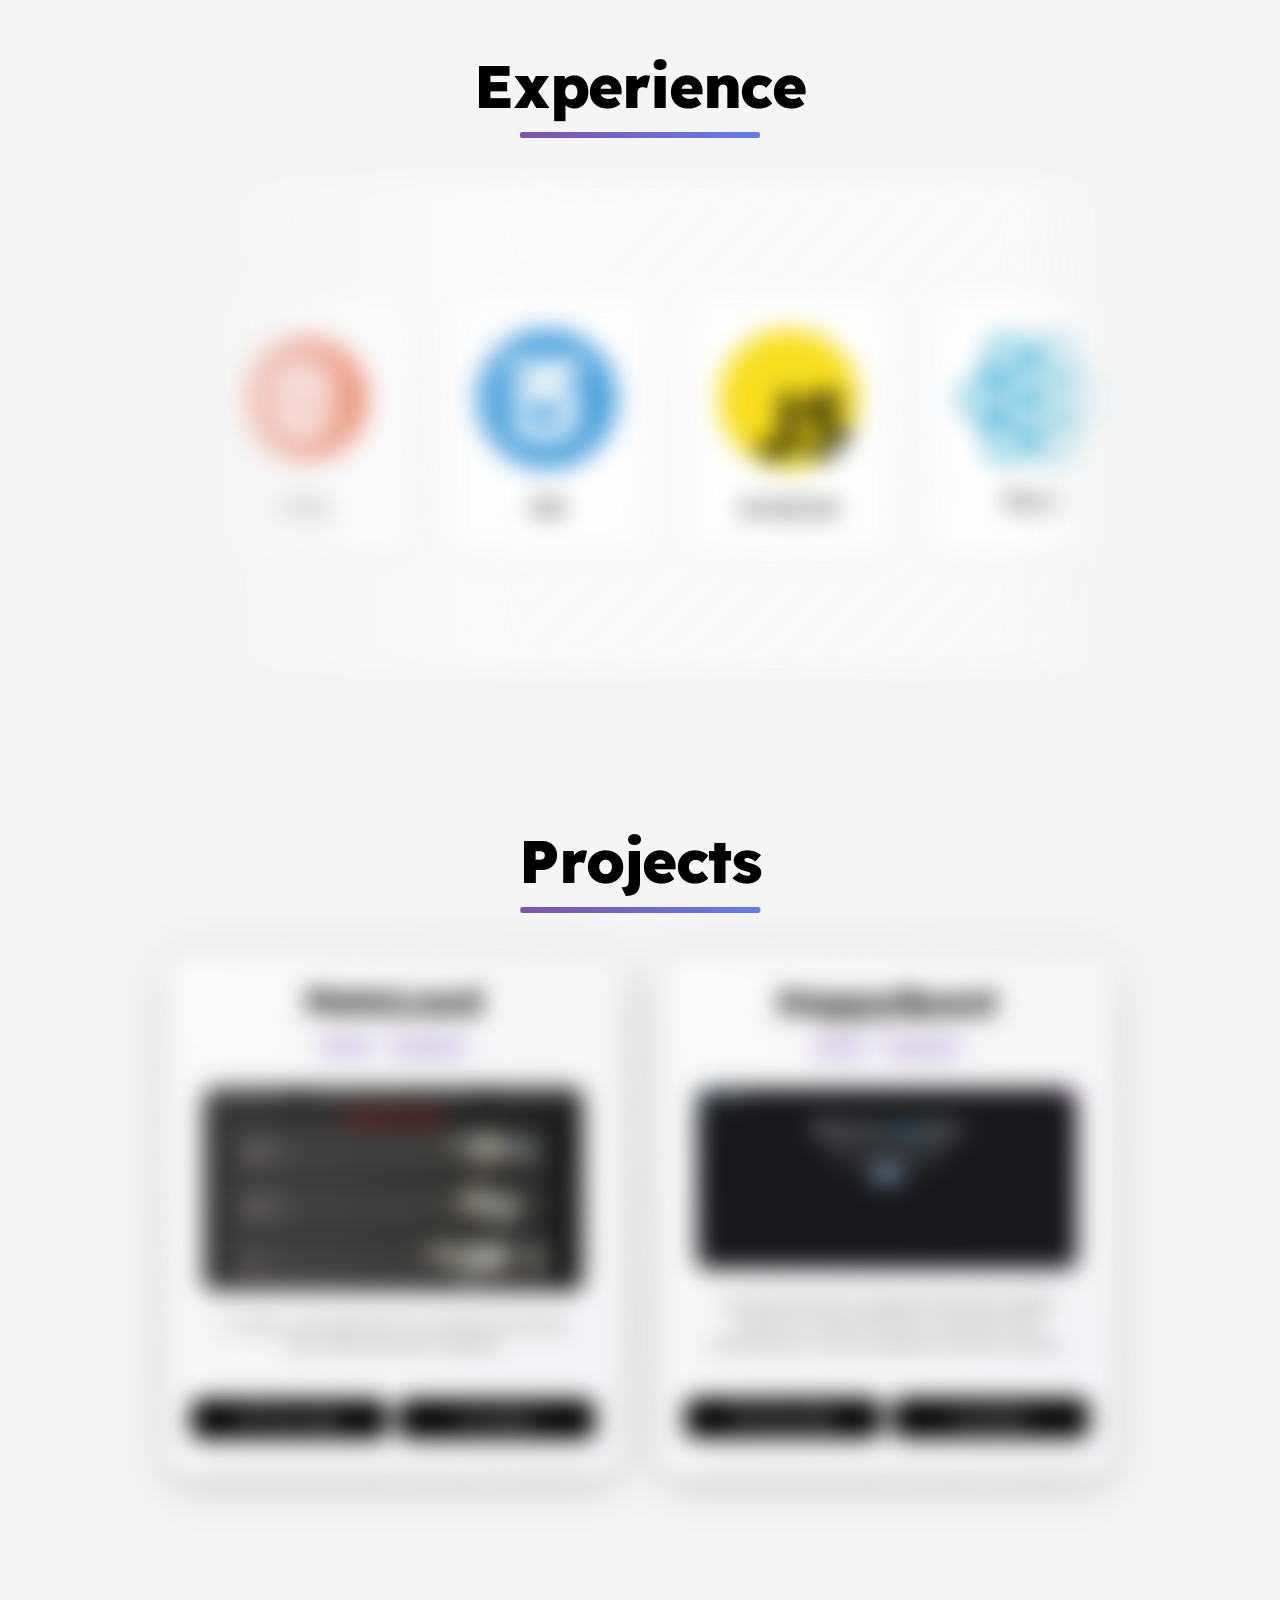
==== commit f1dea792: "V1.5.5 1. Improved head section, with optimizations to stylesheet and google font loading for better" ====
--- a/index.html
+++ b/index.html
@@ -8,14 +8,18 @@
       name="description"
       content="Strahinja Zoranovic, Software developer from Serbia"
     />
+    <meta name="author" content="Strahinja Zoranovic" />
+    <link rel="canonical" href="http://strah.nl/" />
     <link rel="preconnect" href="https://fonts.googleapis.com" />
     <link rel="preconnect" href="https://fonts.gstatic.com" crossorigin />
     <link
+      rel="preload"
       href="https://fonts.googleapis.com/css2?family=Lexend&display=swap"
-      rel="stylesheet"
+      as="style"
+      onload="this.onload=null;this.rel='stylesheet'"
     />
-    <link rel="icon" href="images/Profielfoto.jpg" type="image/icon type" />
     <link rel="stylesheet" href="css/index.css?v=13" />
+    <link rel="icon" href="images/Profielfoto.jpg" type="image/jpeg" />
     <script
       async
       src="https://www.googletagmanager.com/gtag/js?id=G-4JJ1XP4RHF"
@@ -26,7 +30,7 @@
         dataLayer.push(arguments);
       }
       gtag("js", new Date());
-      gtag("config", "G-4JJ1XP4RHF");
+      gtag("config", "G-4JJ1XP4RHF", { anonymize_ip: true });
     </script>
   </head>
 
@@ -37,14 +41,16 @@
           href="https://github.com/strahinjazoranovic/Portfolio"
           target="_blank"
           id="version-kleur"
-          >V1.5.4</a
+          >V1.5.5</a
         >
       </h1>
       <div id="introductie">
         <div id="navbar">
           <a href="#homesection"><span class="tooltip">Home</span>H</a>
           <a href="#aboutsection"><span class="tooltip">About me</span>A</a>
-          <a href="#ervaringsection"><span class="tooltip">Experience</span>E</a>
+          <a href="#ervaringsection"
+            ><span class="tooltip">Experience</span>E</a
+          >
           <a href="#projectsection"><span class="tooltip">Projects</span>P</a>
         </div>
         <div id="intro">
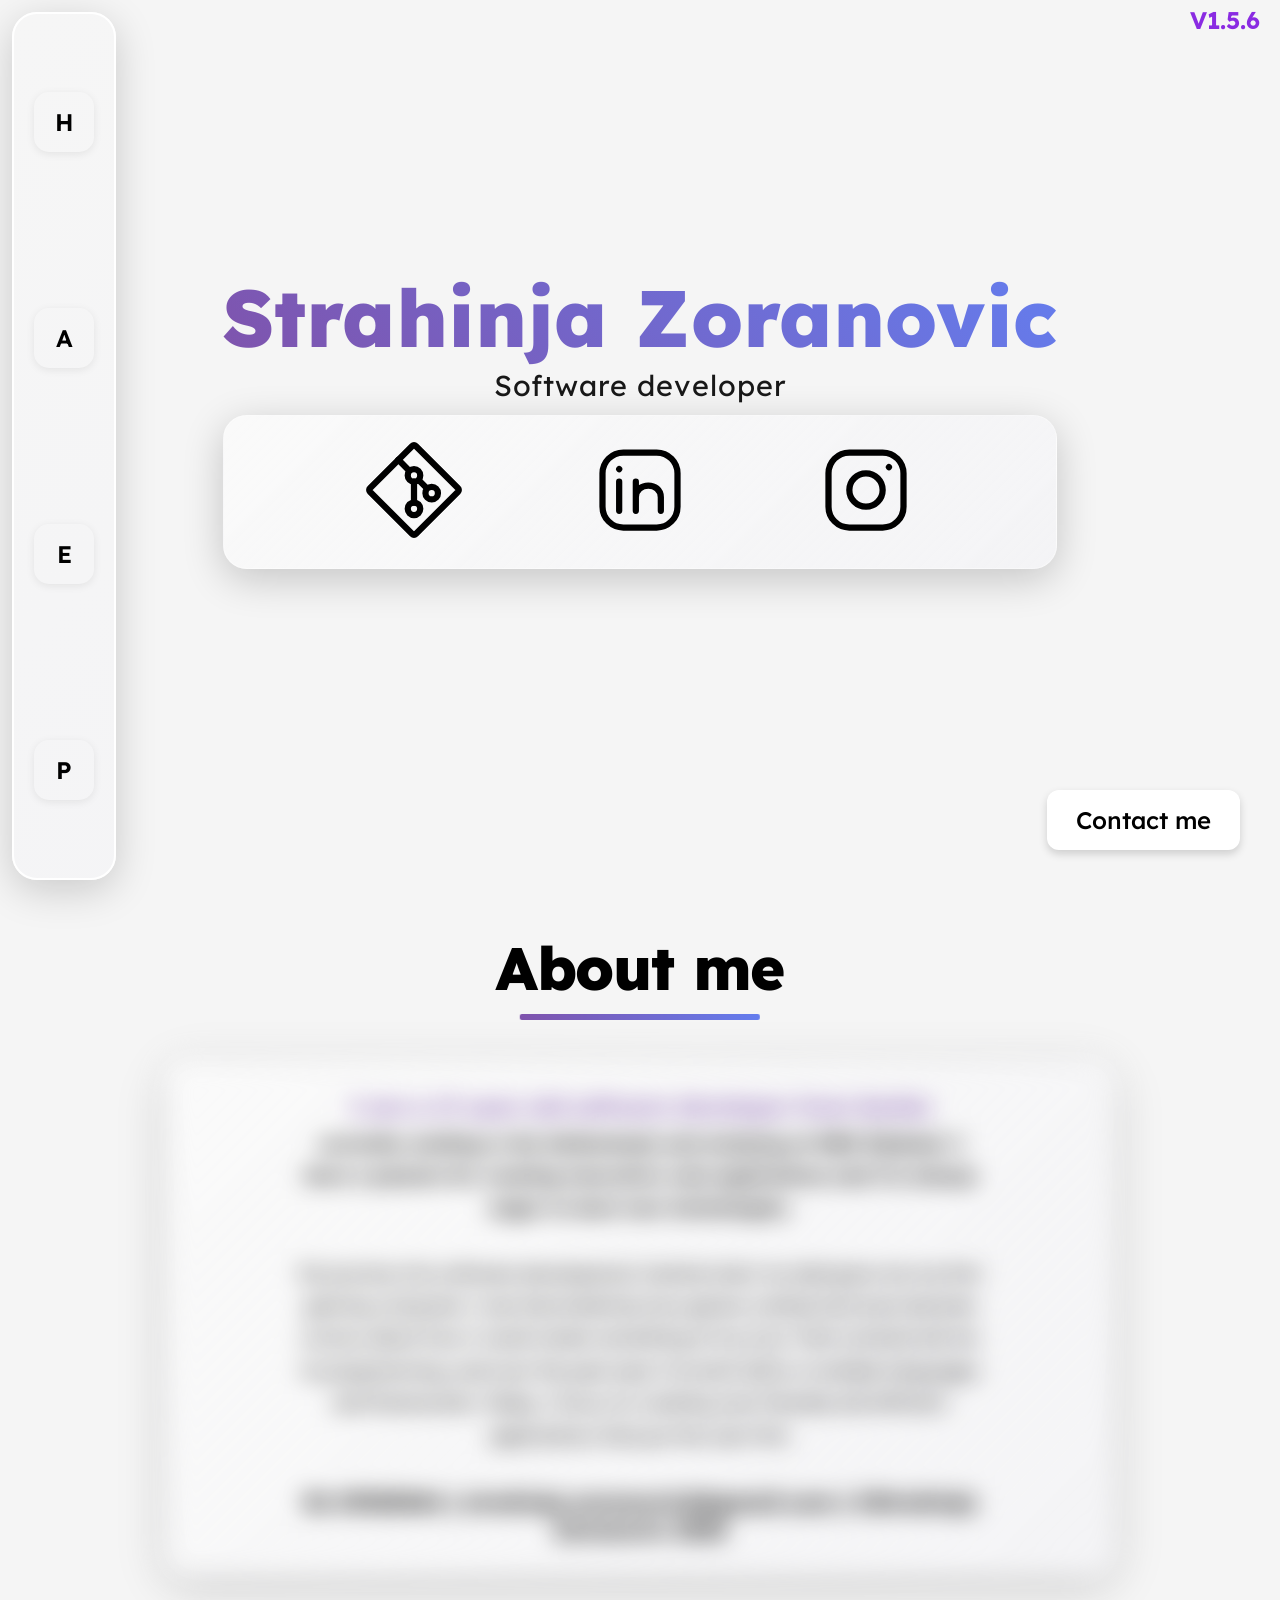
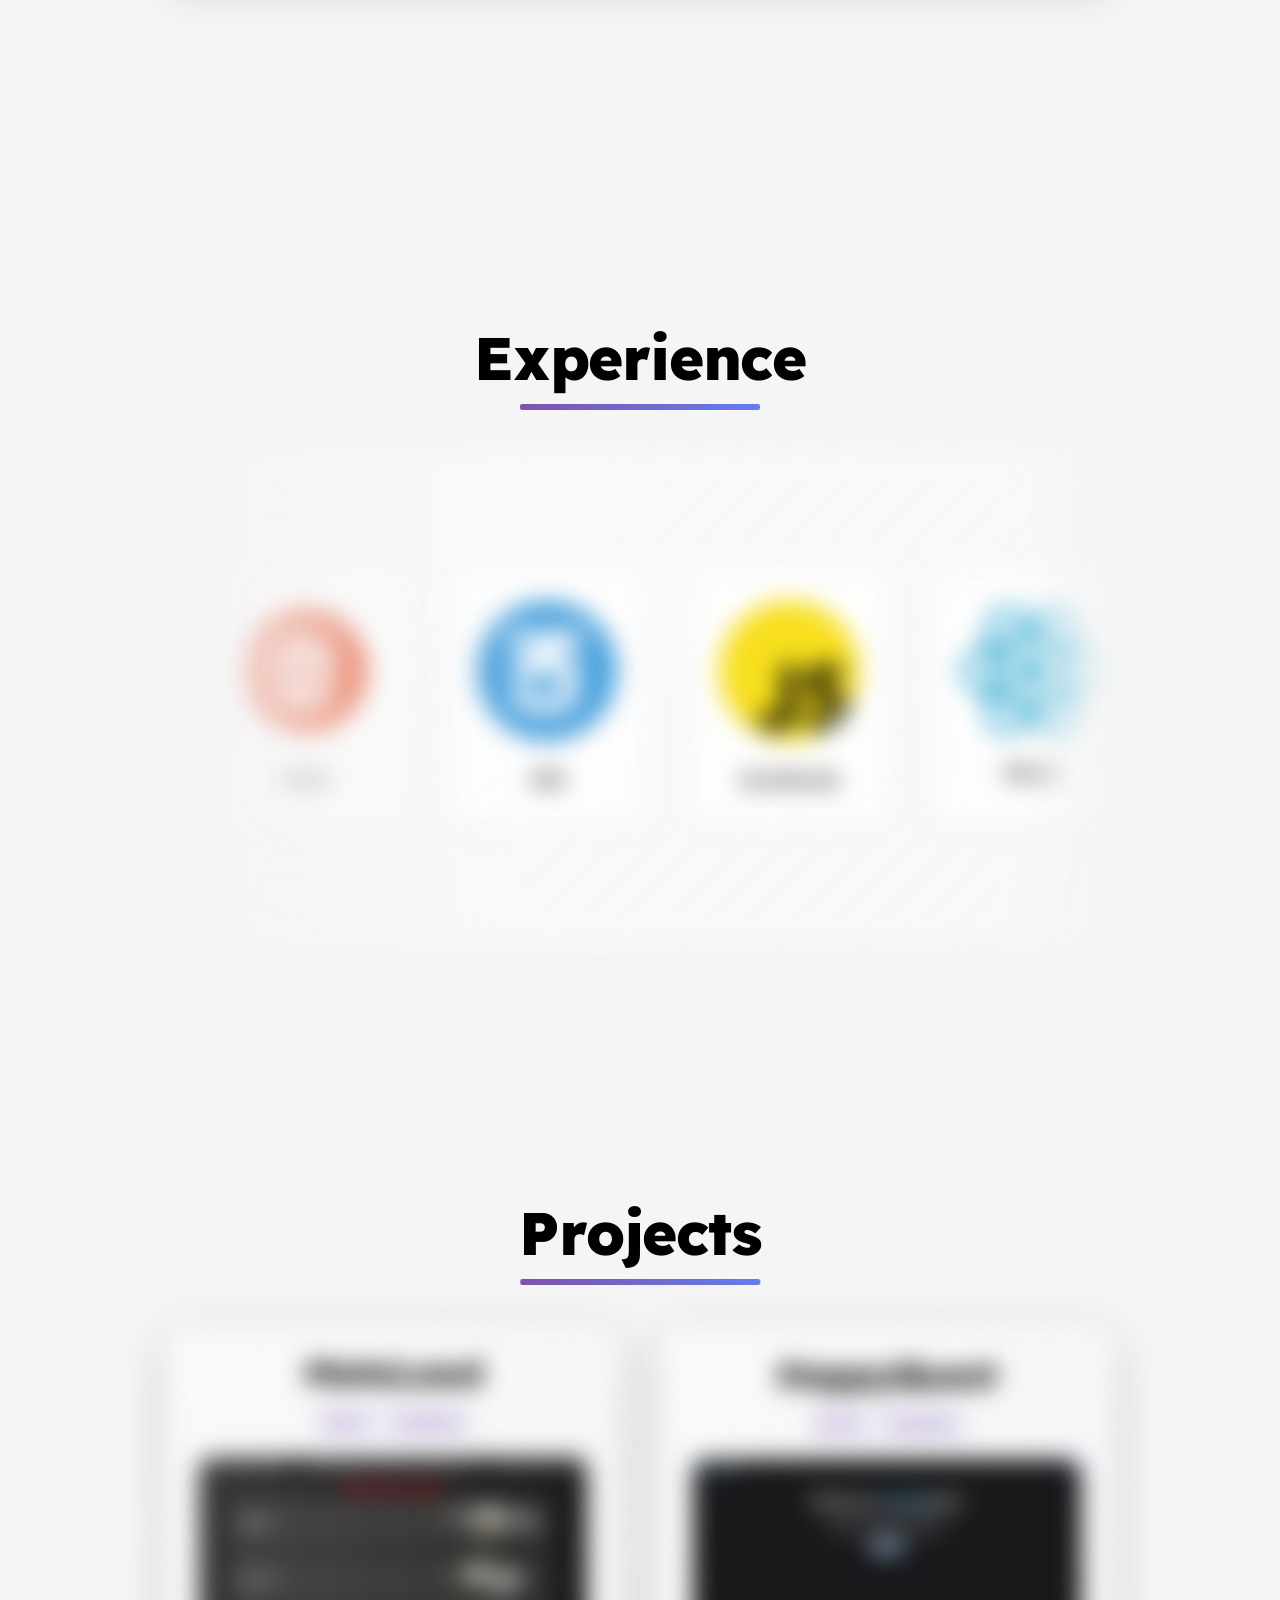
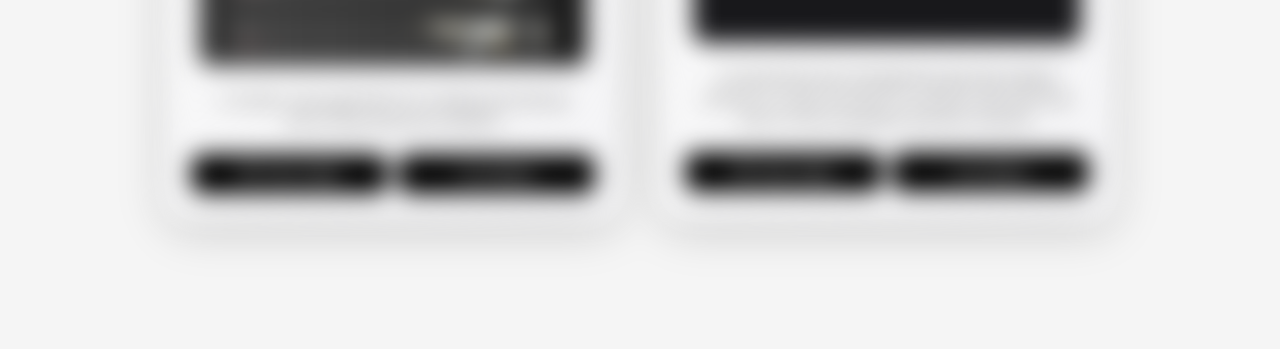
==== commit b6d43bb6: "V1.5.6 1. Removed the usage of  backdrop-filter: blur() across the whole site for improved performan" ====
--- a/index.html
+++ b/index.html
@@ -1,4 +1,4 @@
-<!DOCTYPE html>
+<!doctype html>
 <html lang="en">
   <head>
     <meta charset="UTF-8" />
@@ -10,15 +10,47 @@
     />
     <meta name="author" content="Strahinja Zoranovic" />
     <link rel="canonical" href="http://strah.nl/" />
+    <!-- Open Graph Meta Tags for Social Sharing -->
+    <meta
+      property="og:title"
+      content="Strahinja Zoranovic - Software Developer"
+    />
+    <meta
+      property="og:description"
+      content="Strahinja Zoranovic, Software developer from Serbia."
+    />
+    <meta
+      property="og:image"
+      content="http://strah.nl/images/Profielfoto.jpg"
+    />
+    <meta property="og:type" content="website" />
+    <meta property="og:url" content="http://strah.nl/" />
+    <!-- Twitter Card Meta Tags -->
+    <meta name="twitter:card" content="summary_large_image" />
+    <meta
+      name="twitter:title"
+      content="Strahinja Zoranovic - Software Developer"
+    />
+    <meta
+      name="twitter:description"
+      content="Strahinja Zoranovic, Software developer from Serbia. Explore my portfolio and projects."
+    />
+    <meta
+      name="twitter:image"
+      content="http://strah.nl/images/Profielfoto.jpg"
+    />
     <link rel="preconnect" href="https://fonts.googleapis.com" />
     <link rel="preconnect" href="https://fonts.gstatic.com" crossorigin />
     <link
       rel="preload"
       href="https://fonts.googleapis.com/css2?family=Lexend&display=swap"
       as="style"
-      onload="this.onload=null;this.rel='stylesheet'"
-    />
-    <link rel="stylesheet" href="css/index.css?v=13" />
+      onload="
+        this.onload = null;
+        this.rel = 'stylesheet';
+      "
+    />
+    <link rel="stylesheet" href="css/index.css?v=14" />
     <link rel="icon" href="images/Profielfoto.jpg" type="image/jpeg" />
     <script
       async
@@ -41,7 +73,7 @@
           href="https://github.com/strahinjazoranovic/Portfolio"
           target="_blank"
           id="version-kleur"
-          >V1.5.5</a
+          >V1.5.6</a
         >
       </h1>
       <div id="introductie">
@@ -117,7 +149,7 @@
           </p>
           <h2 id="copyright">
             06 29383846 | strahinja.zoranovic2@gmail.com | ©Strahinja Zoranovic
-            2025
+            2026
           </h2>
           <!-- hier moet een profielfoto komen
           <img
@@ -397,7 +429,15 @@
           value="2c4a7c7e-89b1-49cb-ae64-c875f9bb9a5c"
         />
         <label for="name">Name</label>
-        <input type="text" id="name" name="name" placeholder="" required />
+        <input
+          type="text"
+          id="name"
+          name="name"
+          placeholder=""
+          minlength="2"
+          pattern="[A-Za-z]+"
+          required
+        />
         <label for="email">Email</label>
         <input type="email" id="email" name="email" placeholder="" required />
         <label for="message">Message</label>
@@ -405,6 +445,7 @@
           id="message"
           name="message"
           placeholder=""
+          minlength="10"
           rows="5"
         ></textarea>
         <button type="submit" class="boton-elegante">Send message</button>
--- a/css/index.css
+++ b/css/index.css
@@ -34,12 +34,11 @@
   max-width: 500px;
   padding: 30px;
   border-radius: 24px;
-  backdrop-filter: blur(16px);
   border: 1px solid rgba(255, 255, 255, 0.5);
   background: linear-gradient(
     135deg,
-    rgba(255, 255, 255, 0.3) 0%,
-    rgba(255, 255, 255, 0.3) 100%
+    rgba(255, 255, 255, 1) 0%,
+    rgba(255, 255, 255, 1) 100%
   );
   box-shadow: 0 20px 50px rgba(0, 0, 0, 0.15);
   animation: formFadeIn 0.3s forwards;
@@ -63,7 +62,7 @@
   left: 0;
   width: 100%;
   height: 100%;
-  backdrop-filter: blur(8px);
+  background: rgba(0, 0, 0, 0.2);
   z-index: 1000;
 }
 
@@ -90,8 +89,9 @@
   padding: 10px;
   border-radius: 50%;
   box-shadow: 0 4px 12px rgba(0, 0, 0, 0.15);
-  transition: transform 0.3s, box-shadow 0.3s;
-  backdrop-filter: blur(16px);
+  transition:
+    transform 0.3s,
+    box-shadow 0.3s;
 }
 
 /* Close button hover effect */
@@ -140,7 +140,9 @@
   border-radius: 12px;
   background: rgba(255, 255, 255, 0.9);
   box-shadow: 0 2px 6px rgba(0, 0, 0, 0.05);
-  transition: border 0.3s, box-shadow 0.3s;
+  transition:
+    border 0.3s,
+    box-shadow 0.3s;
   box-sizing: border-box;
 }
 
@@ -268,7 +270,7 @@
 
 #navbar:hover {
   box-shadow: 0 20px 40px rgba(0, 0, 0, 0.25);
-  border-color: rgba(138, 43, 226, 0.25);
+  border-color: rgba(138, 43, 226, 0.2);
 }
 
 /* Koptekst voor ervaring componenten */
@@ -326,7 +328,6 @@
   -webkit-background-clip: text;
   background-clip: text;
   -webkit-text-fill-color: transparent;
-  letter-spacing: -0.03em;
 }
 
 /* Center div voor de startscherm */
@@ -351,15 +352,17 @@
 
 .linkfoto:hover,
 #navbar a:hover {
-  transform: scale(1.10);
-  box-shadow: 0 8px 32px rgba(0, 0, 0, 0.18), 0 2px 8px rgba(0, 0, 0, 0.1);
+  transform: scale(1.1);
+  box-shadow:
+    0 8px 32px rgba(0, 0, 0, 0.18),
+    0 2px 8px rgba(0, 0, 0, 0.1);
 }
 
 /* Div voor de icons op de homepage */
 #introfotos {
   margin: 0px;
   display: flex;
-  justify-content: space-between;
+  justify-content: space-evenly;
 }
 
 /* Titel voor de skils */
@@ -402,11 +405,11 @@
   flex-wrap: wrap;
   justify-content: center;
   gap: 8px;
-  margin-top: 8px;
+  margin-top: 12px;
 }
 
 .project-header {
-  margin-bottom: 12px;
+  margin-bottom: 6px;
 }
 
 .tag {
@@ -425,7 +428,7 @@
 .project-content {
   display: flex;
   flex-direction: column;
-  padding: 0 12px;
+  padding: 0 8px;
 }
 
 .project-image-container {
@@ -433,7 +436,7 @@
   overflow: hidden;
   border-radius: 12px;
   margin-bottom: 12px;
-  min-height: 180px;
+  min-height: 160px;
   width: 100%;
 }
 
@@ -459,7 +462,6 @@
 .project-links {
   display: flex;
   gap: 10px;
-  margin-top: 20px;
 }
 
 .project-links a {
@@ -479,7 +481,8 @@
   height: 140px;
   margin: 12px;
   border-radius: 50px;
-  transition: transform 0.25s cubic-bezier(0.4, 0, 0.2, 1),
+  transition:
+    transform 0.25s cubic-bezier(0.4, 0, 0.2, 1),
     box-shadow 0.25s cubic-bezier(0.4, 0, 0.2, 1);
   display: block;
   margin-left: auto;
@@ -550,7 +553,11 @@
   pointer-events: none;
 }
 
-/* About section from #about */
+#ervaringsection {
+  margin: 55px 0px 100px 0px;
+}
+
+/* Card in the aboutsection */
 #aboutsection #about {
   position: relative;
   display: flex;
@@ -558,7 +565,7 @@
   justify-content: center;
   flex: 1 1 300px;
   text-align: center;
-  padding: 12px 72px;
+  padding: 12px 128px;
   border-radius: 24px;
   margin-bottom: 40px;
   border: 1px solid rgba(255, 255, 255, 0.3);
@@ -572,6 +579,10 @@
   overflow: hidden;
 }
 
+#aboutsection {
+  margin: 55px 0px 200px 0px;
+}
+
 .abouttekst {
   font-size: 18px;
   line-height: 1.8;
@@ -589,7 +600,7 @@
   top: 0;
   left: 0;
   right: 0;
-  height: 18px;
+  height: 12px;
   background: linear-gradient(
     90deg,
     transparent,
@@ -597,7 +608,7 @@
     transparent
   );
   transform: translateX(-100%);
-  transition: transform 0.5s;
+  transition: transform 0.4s;
 }
 
 #ervaring:hover {
@@ -643,7 +654,10 @@
   padding: 18px 8px;
   border-radius: 18px;
   background: rgba(255, 255, 255, 0.7);
-  transition: transform 0.25s, box-shadow 0.25s, background 0.25s;
+  transition:
+    transform 0.25s,
+    box-shadow 0.25s,
+    background 0.25s;
   box-shadow: 0 2px 8px rgba(127, 83, 172, 0.1);
   cursor: pointer;
 }
@@ -667,7 +681,6 @@
 /* Dit is de learnmore button die je ziet bij projecten die je doorstuurt naar de pagina die meer dingen uitlegt over de project */
 .boton-elegante {
   padding: 12px;
-  margin-bottom: 10px;
   border: none;
   background: black;
   font-size: 13px;
@@ -681,6 +694,7 @@
   outline: none;
   position: relative;
   overflow: hidden;
+  transition: all 0.3s;
   width: 100%;
 }
 
@@ -694,7 +708,6 @@
   padding: 14px 28px;
   border-radius: 12px;
   font-size: 24px;
-  backdrop-filter: blur(10px);
   background: none;
   color: black;
   border: 1px solid rgba(255, 255, 255, 0.5);
@@ -702,9 +715,8 @@
   font-weight: 500;
   font-family: inherit;
   box-shadow: 0 4px 8px rgba(0, 0, 0, 0.16);
-  transition: box-shadow 0.22s cubic-bezier(0.4, 0, 0.2, 1),
-    transform 0.18s cubic-bezier(0.4, 0, 0.2, 1),
-    border-color 0.22s cubic-bezier(0.4, 0, 0.2, 1);
+  background-color: #ffffff;
+  transition: all 0.3s;
   display: flex;
   align-items: center;
   justify-content: center;
@@ -806,9 +818,18 @@
 /* Responsive design */
 
 /* Disable scroll snap on tablets/phones */
-@media (max-width: 768px) {
-  body, html {
+@media (max-width: 1024px) {
+  body,
+  html {
     scroll-snap-type: none;
+  }
+
+  #aboutsection {
+    margin: 30px 0px 0px 0px;
+  }
+
+  #ervaringsection {
+    margin: 30px 0px 100px 0px;
   }
 }
 
@@ -827,9 +848,9 @@
   }
 }
 
-@media (max-width: 780px) {
+@media (max-width: 866px) {
   #aboutsection #about {
-    padding: 10px 16px;
+    padding: 12px 48px;
   }
 }
 
@@ -935,7 +956,7 @@
   }
 
   #ervaring {
-    padding: 8px 12px;
+    padding: 12px 12px;
   }
 }
 
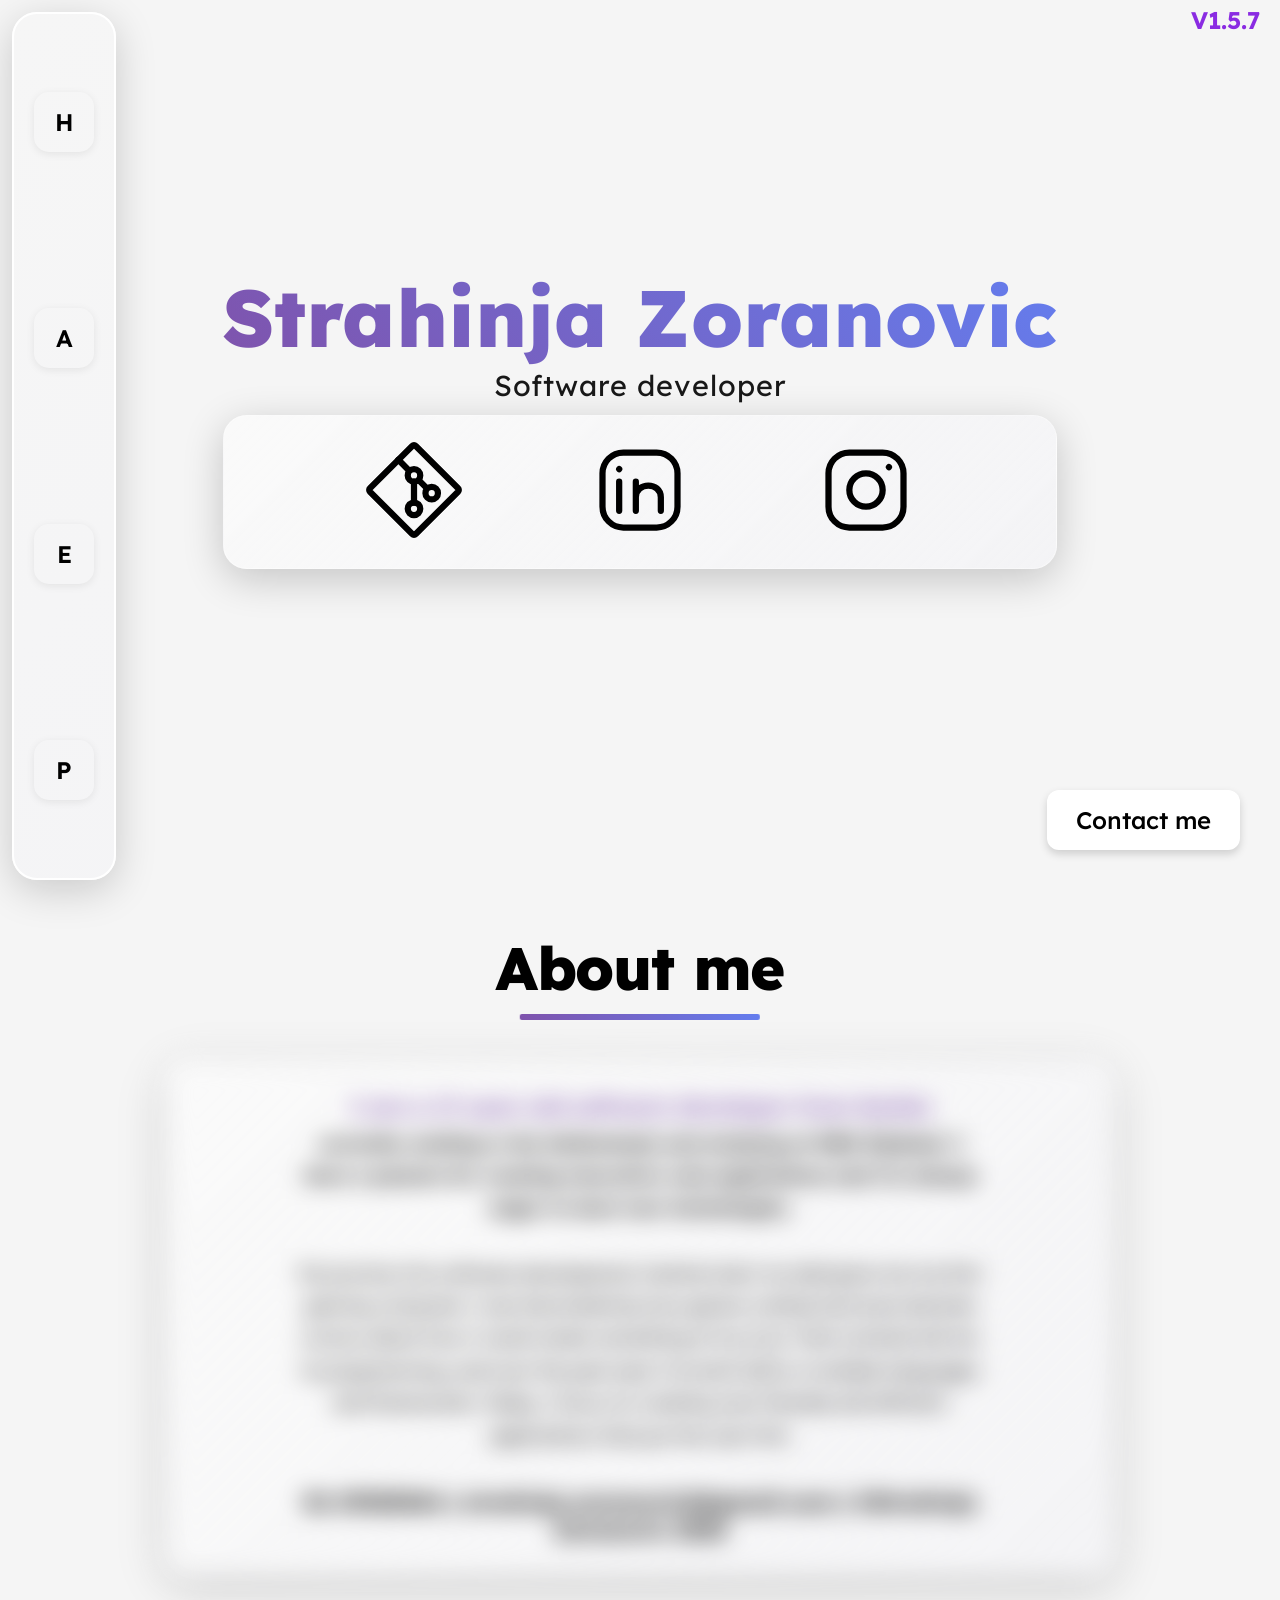
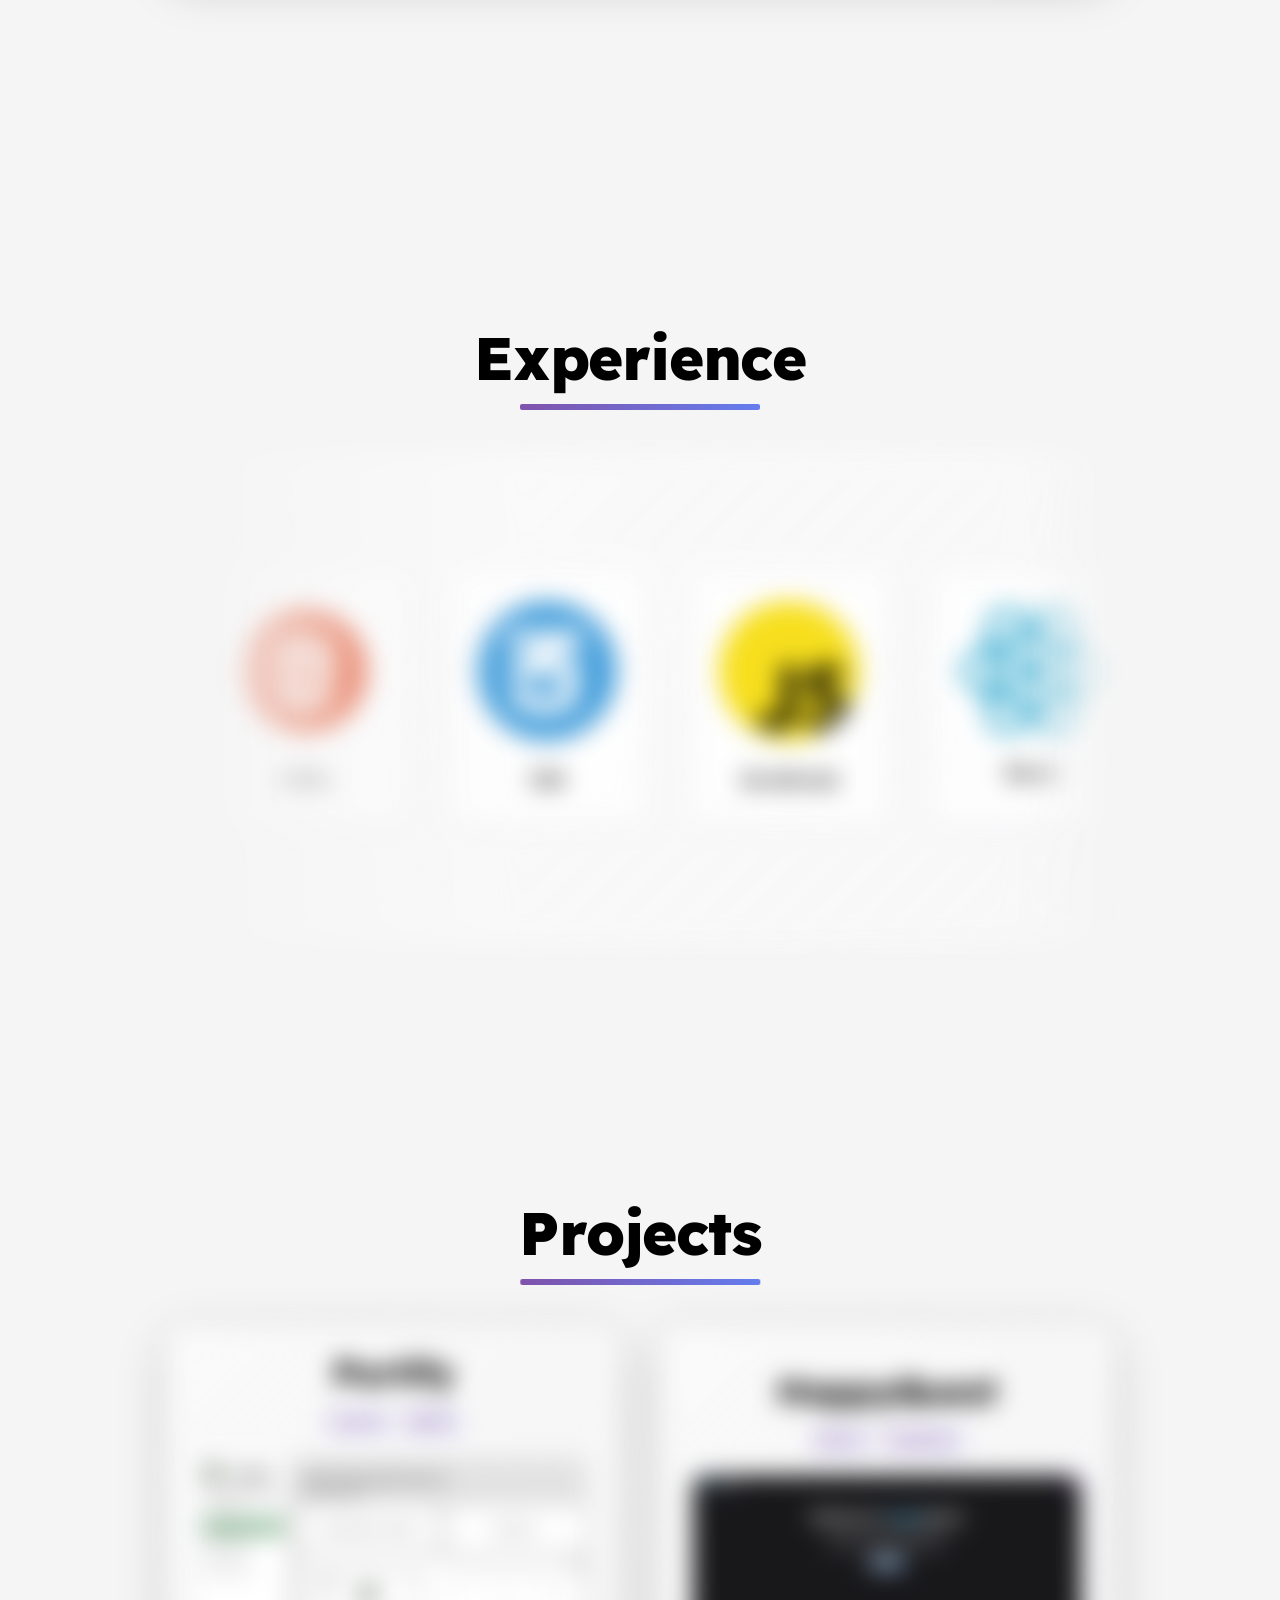
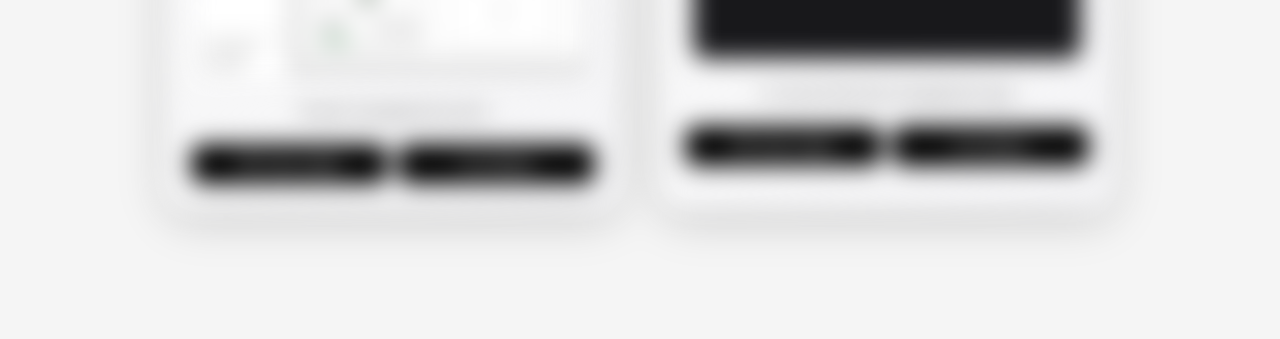
==== commit 034a9f93: "V1.5.7 1. Added Portify as a new project" ====
--- a/index.html
+++ b/index.html
@@ -73,7 +73,7 @@
           href="https://github.com/strahinjazoranovic/Portfolio"
           target="_blank"
           id="version-kleur"
-          >V1.5.6</a
+          >V1.5.7</a
         >
       </h1>
       <div id="introductie">
@@ -323,29 +323,29 @@
       <div class="hidden">
         <div id="ervaring" class="project-card">
           <div class="project-header">
-            <h1 class="fototekst1">MetaLoad</h1>
+            <h1 class="fototekst1">Portify</h1>
             <div class="project-tags">
-              <span class="tag">Next.js</span>
-              <span class="tag">Supabase</span>
+              <span class="tag">Laravel</span>
+              <span class="tag">SQLite</span>
             </div>
           </div>
           <div class="project-content">
             <div class="project-image-container">
               <img
-                src="images/metaload.png"
-                alt="MetaLoad"
-                draggable="false"
-                loading="lazy"
+                src="images/portify.webp"
+                alt="Portify"
+                draggable="false"
+                loading="lazy"
+                style="height: 220px; object-fit: cover"
               />
             </div>
             <p class="project-description">
-              A modern web application for loading and sharing Call of Duty
-              Warzone Loadouts.
+              Project management portal
             </p>
           </div>
           <div class="project-links">
             <a
-              href="https://github.com/strahinjazoranovic/MetaLoad"
+              href="https://github.com/strahinjazoranovic/Portify"
               target="_blank"
             >
               <button class="boton-elegante github-button">
@@ -384,9 +384,7 @@
               />
             </div>
             <p class="project-description">
-              A streamlined task management app that enables parents to create
-              activities for children while allowing kids to track completion
-              and earn rewards.
+              A streamlined task management app
             </p>
           </div>
           <div class="project-links">
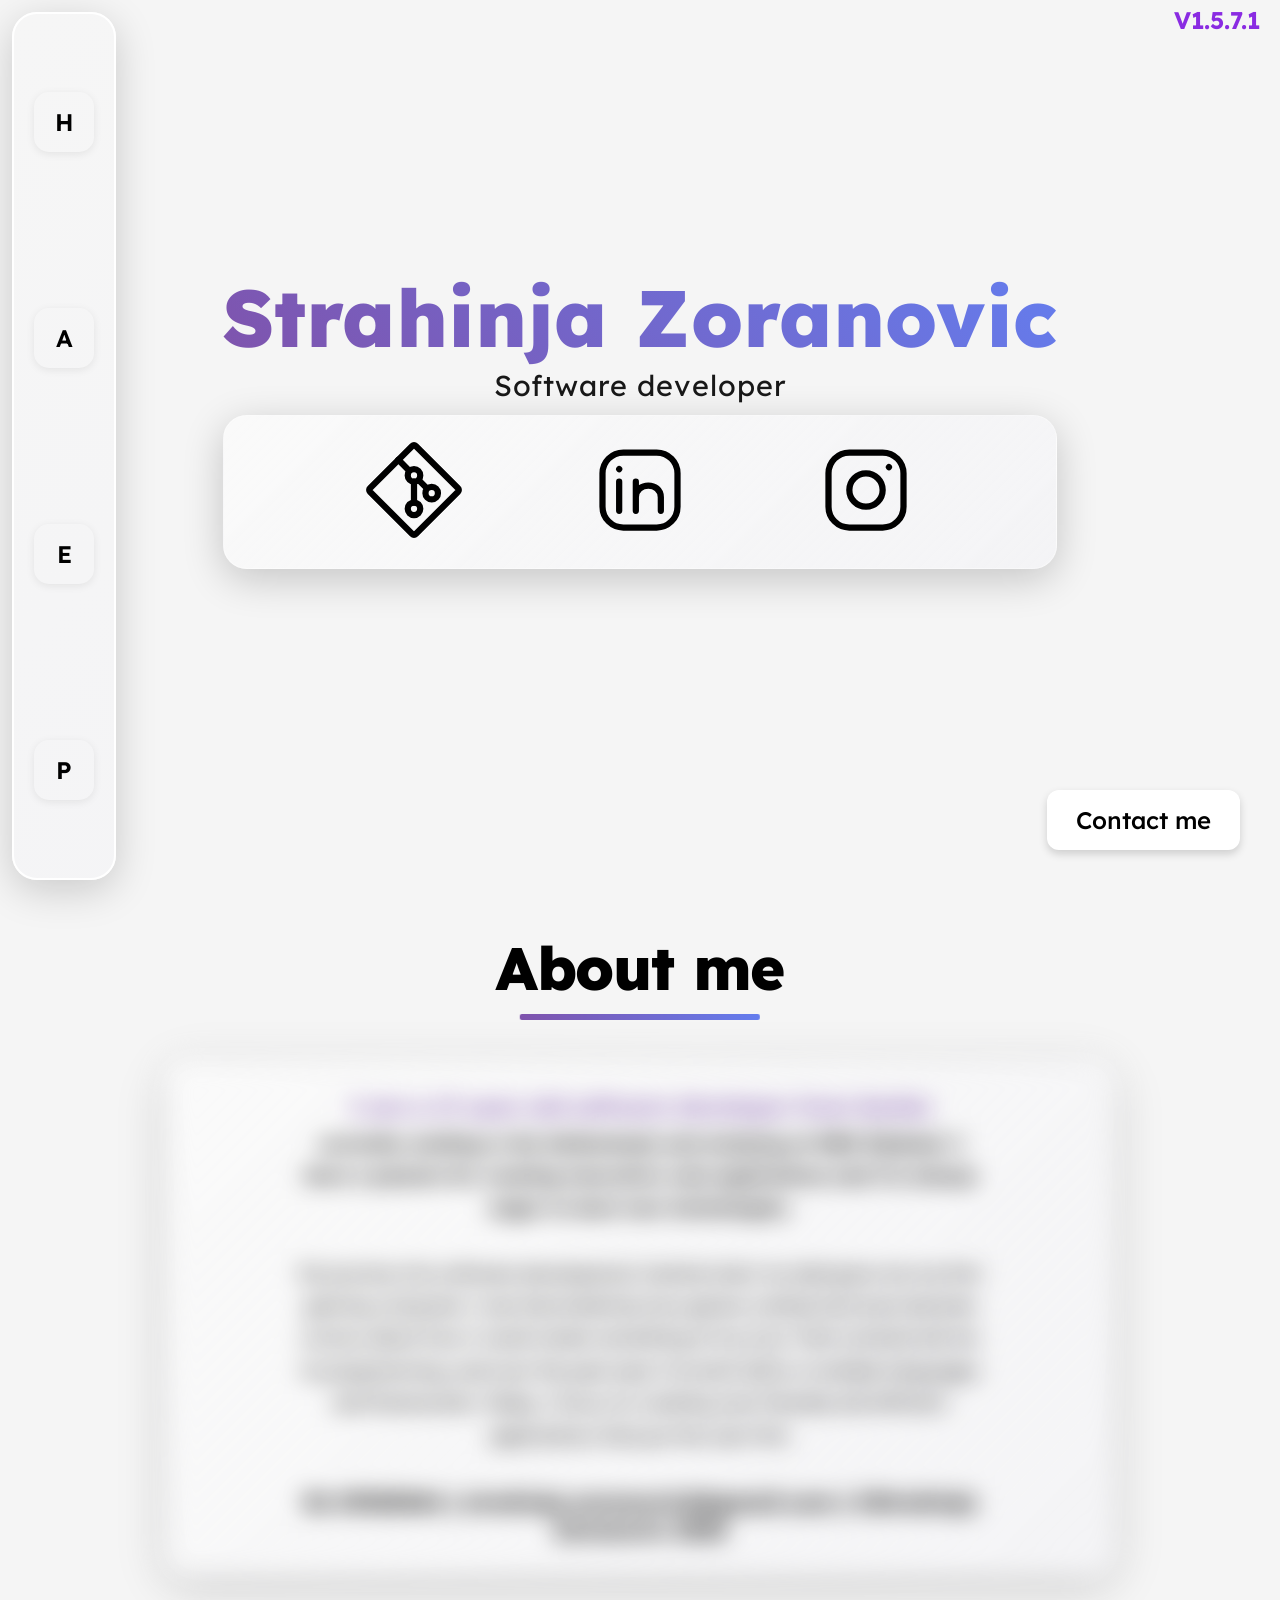
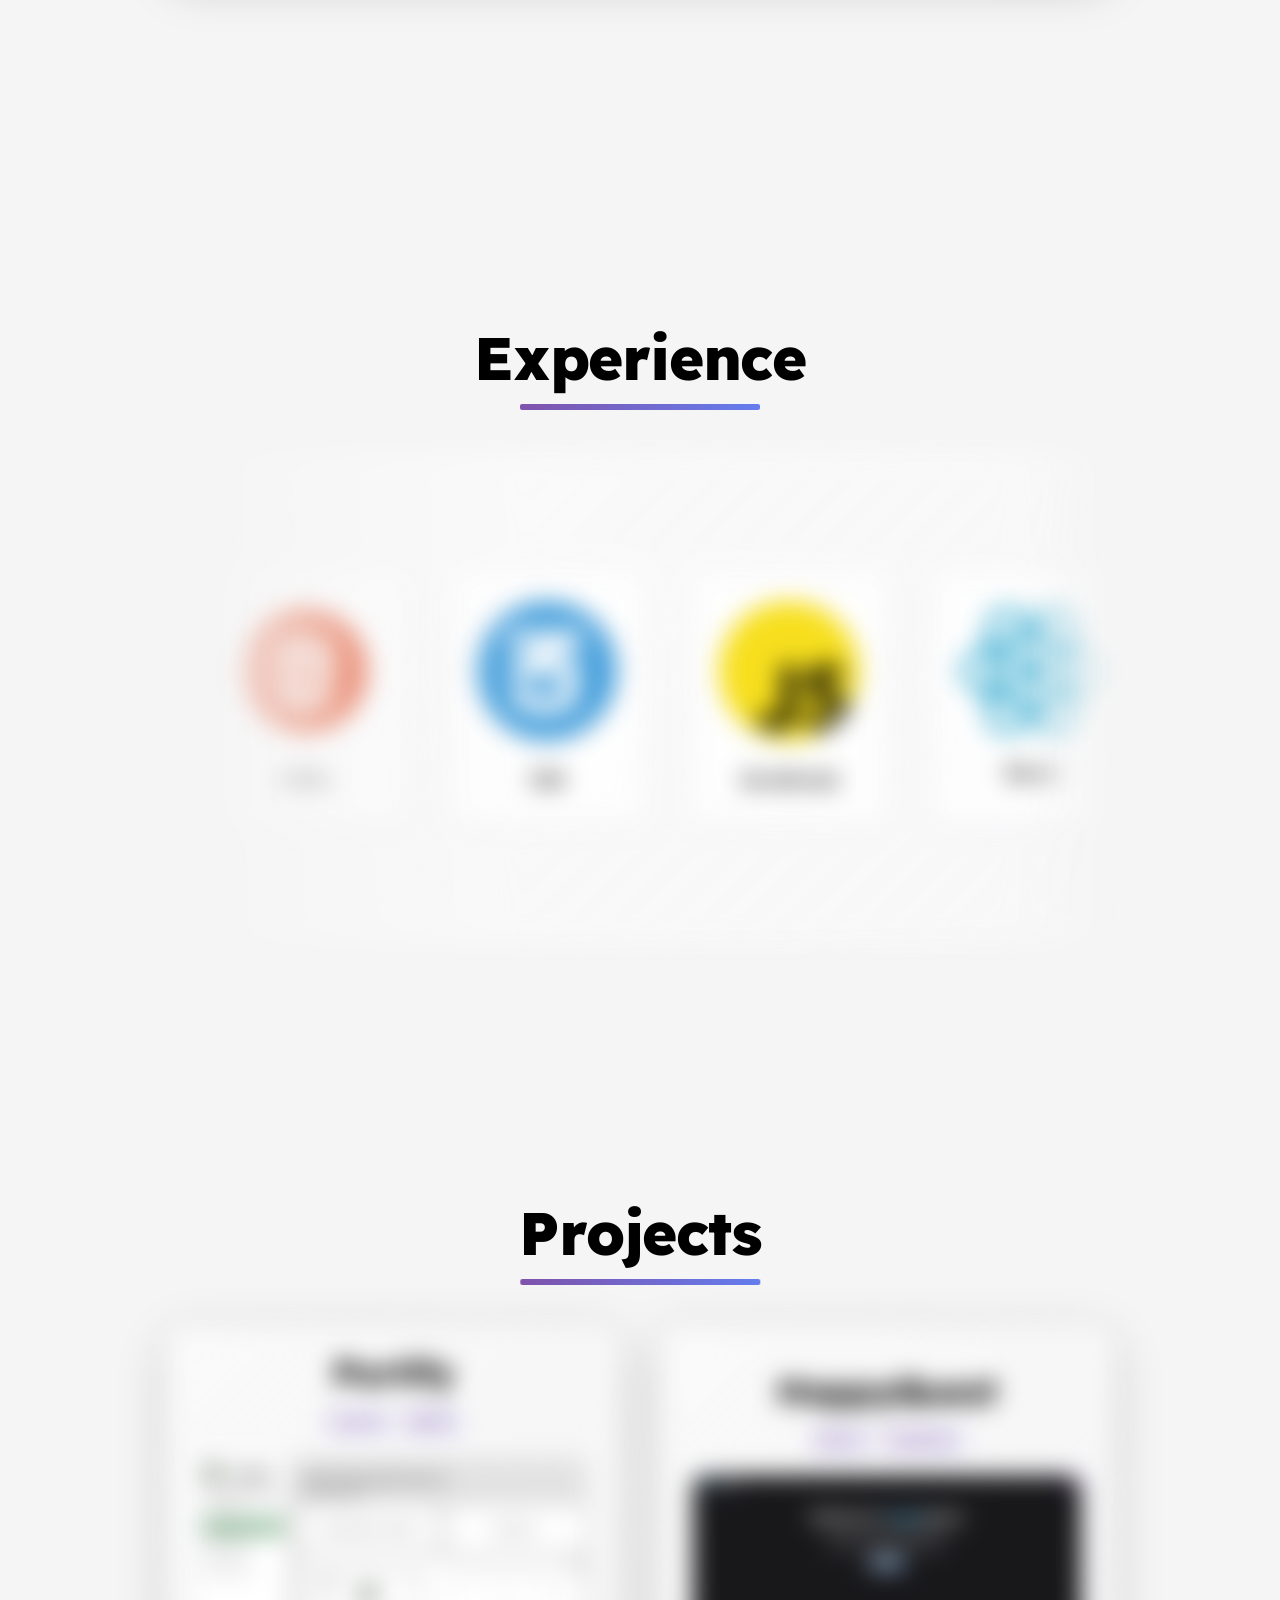
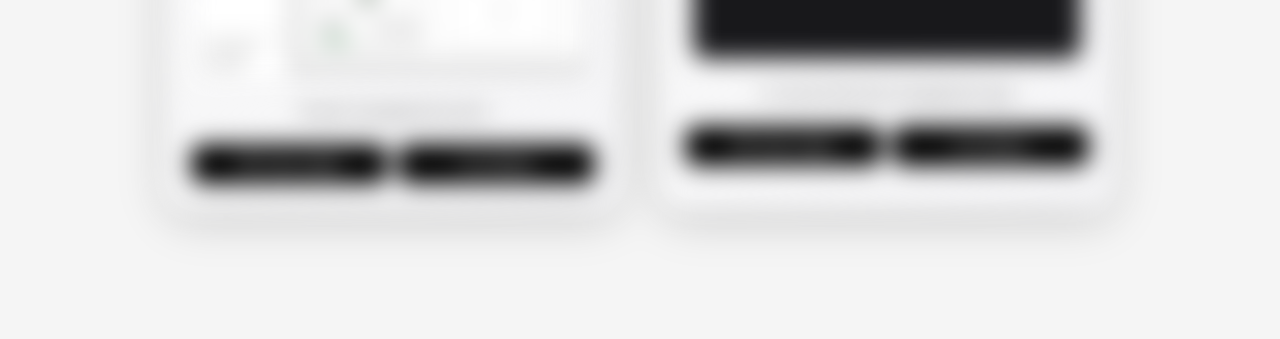
==== commit bc110848: "V1.5.7.1 1. Removed an link" ====
--- a/index.html
+++ b/index.html
@@ -73,7 +73,7 @@
           href="https://github.com/strahinjazoranovic/Portfolio"
           target="_blank"
           id="version-kleur"
-          >V1.5.7</a
+          >V1.5.7.1</a
         >
       </h1>
       <div id="introductie">
@@ -359,7 +359,7 @@
                 <span>View Code</span>
               </button>
             </a>
-            <a href="https://meta-load.vercel.app/" target="_blank">
+            <a href="" target="_blank">
               <button class="boton-elegante website-button">
                 <span>Live Demo</span>
               </button>
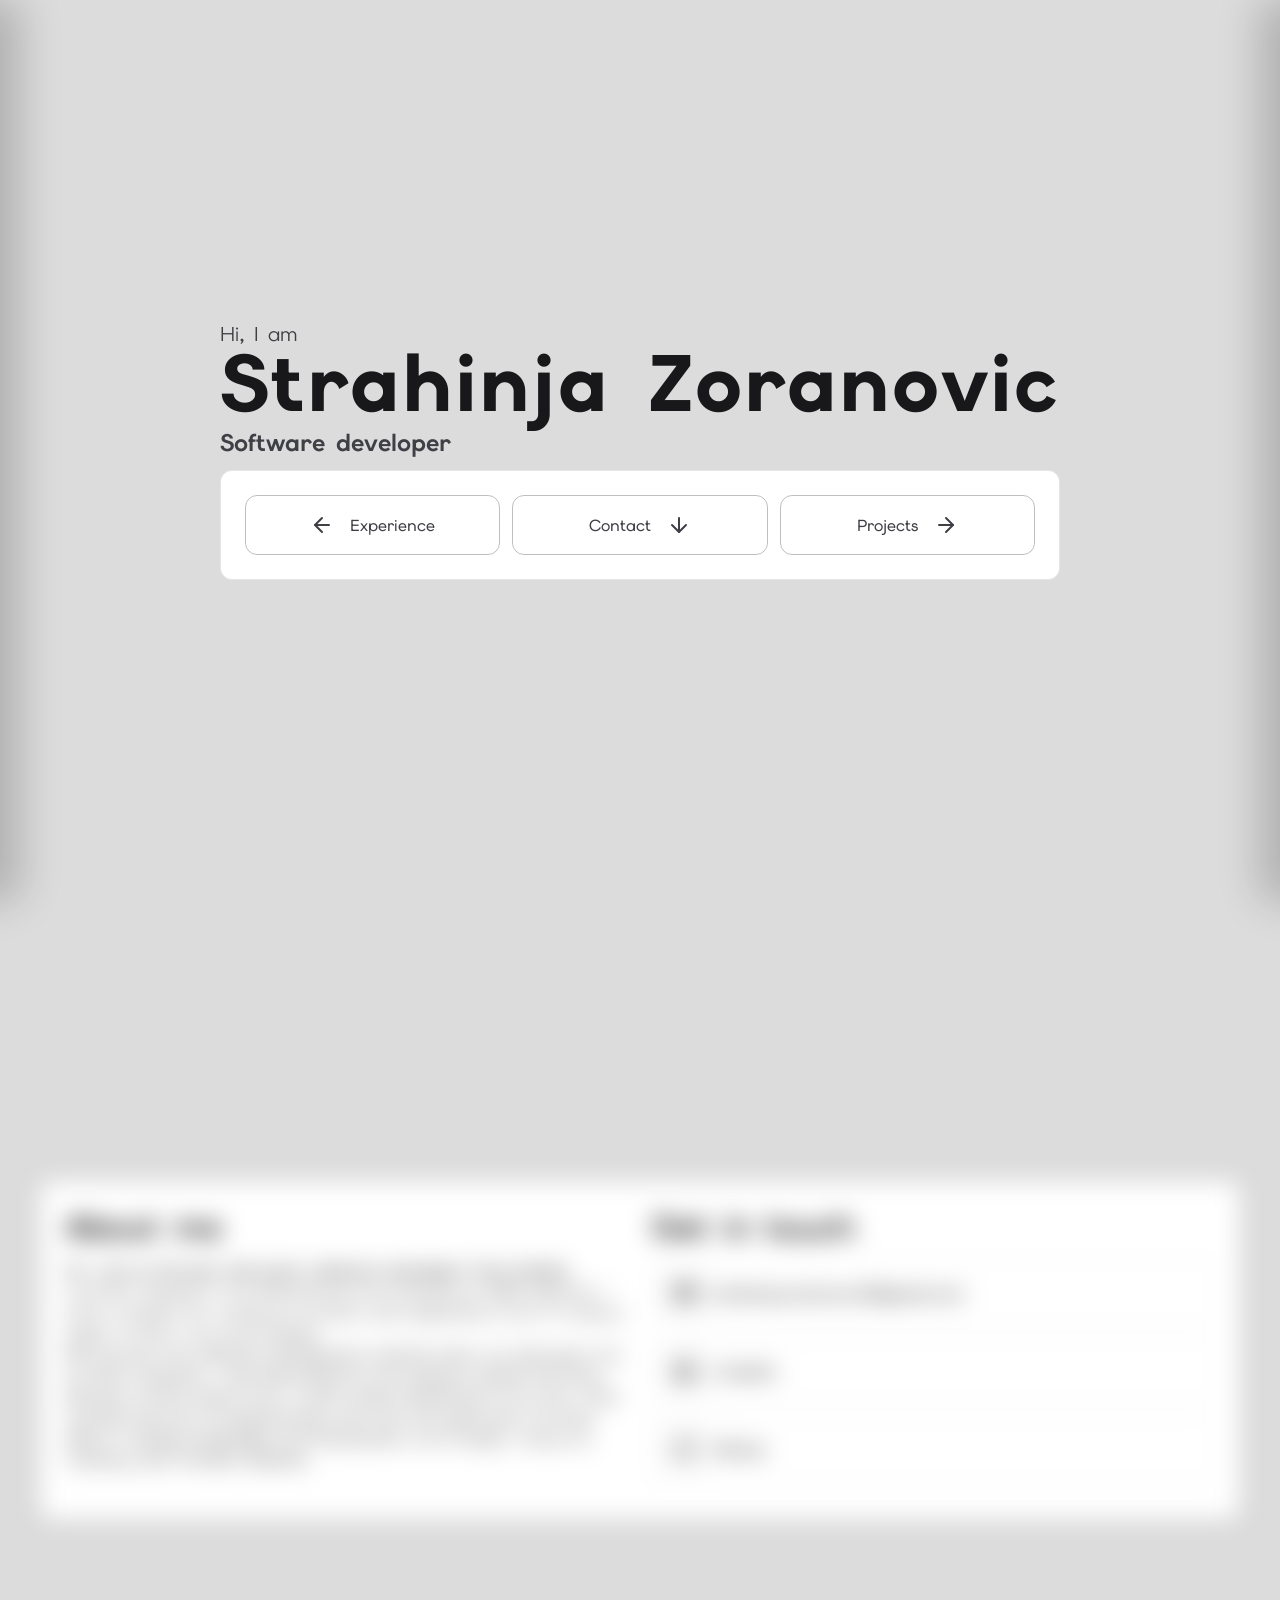
==== commit 5583e388: "V2 1. Revamped the whole site structure/layout. Including new sections to left and right instead of " ====
--- a/index.html
+++ b/index.html
@@ -6,26 +6,29 @@
     <title>Strahinja Zoranovic</title>
     <meta
       name="description"
-      content="Strahinja Zoranovic, Software developer from Serbia"
+      content="Strahinja Zoranovic - Software Developer"
     />
     <meta name="author" content="Strahinja Zoranovic" />
-    <link rel="canonical" href="http://strah.nl/" />
-    <!-- Open Graph Meta Tags for Social Sharing -->
+    <link rel="canonical" href="https://portfolio-topaz-xi-84.vercel.app/" />
+
     <meta
       property="og:title"
       content="Strahinja Zoranovic - Software Developer"
     />
     <meta
       property="og:description"
-      content="Strahinja Zoranovic, Software developer from Serbia."
+      content="Strahinja Zoranovic - Software Developer"
     />
     <meta
       property="og:image"
-      content="http://strah.nl/images/Profielfoto.jpg"
+      content="https://portfolio-topaz-xi-84.vercel.app/images/logos/logo.jpg"
     />
     <meta property="og:type" content="website" />
-    <meta property="og:url" content="http://strah.nl/" />
-    <!-- Twitter Card Meta Tags -->
+    <meta
+      property="og:url"
+      content="https://portfolio-topaz-xi-84.vercel.app/"
+    />
+
     <meta name="twitter:card" content="summary_large_image" />
     <meta
       name="twitter:title"
@@ -33,25 +36,23 @@
     />
     <meta
       name="twitter:description"
-      content="Strahinja Zoranovic, Software developer from Serbia. Explore my portfolio and projects."
+      content="Strahinja Zoranovic, Explore my portfolio and projects."
     />
     <meta
       name="twitter:image"
-      content="http://strah.nl/images/Profielfoto.jpg"
-    />
+      content="https://portfolio-topaz-xi-84.vercel.app/images/logos/logo.jpg"
+    />
+
     <link rel="preconnect" href="https://fonts.googleapis.com" />
     <link rel="preconnect" href="https://fonts.gstatic.com" crossorigin />
     <link
-      rel="preload"
-      href="https://fonts.googleapis.com/css2?family=Lexend&display=swap"
-      as="style"
-      onload="
-        this.onload = null;
-        this.rel = 'stylesheet';
-      "
-    />
-    <link rel="stylesheet" href="css/index.css?v=14" />
-    <link rel="icon" href="images/Profielfoto.jpg" type="image/jpeg" />
+      href="https://fonts.googleapis.com/css2?family=Elms+Sans:ital,wght@0,100..900;1,100..900&family=Poppins:ital,wght@0,100;0,200;0,300;0,400;0,500;0,600;0,700;0,800;0,900;1,100;1,200;1,300;1,400;1,500;1,600;1,700;1,800;1,900&display=swap"
+      rel="stylesheet"
+    />
+    <link rel="stylesheet" href="/css/index.css" />
+
+    <link rel="icon" href="/images/logos/logo.jpg" type="image/jpeg" />
+
     <script
       async
       src="https://www.googletagmanager.com/gtag/js?id=G-4JJ1XP4RHF"
@@ -65,394 +66,583 @@
       gtag("config", "G-4JJ1XP4RHF", { anonymize_ip: true });
     </script>
   </head>
-
   <body>
-    <section id="homesection">
-      <h1 id="version">
-        <a
-          href="https://github.com/strahinjazoranovic/Portfolio"
-          target="_blank"
-          id="version-kleur"
-          >V1.5.7.1</a
-        >
-      </h1>
-      <div id="introductie">
-        <div id="navbar">
-          <a href="#homesection"><span class="tooltip">Home</span>H</a>
-          <a href="#aboutsection"><span class="tooltip">About me</span>A</a>
-          <a href="#ervaringsection"
-            ><span class="tooltip">Experience</span>E</a
-          >
-          <a href="#projectsection"><span class="tooltip">Projects</span>P</a>
-        </div>
-        <div id="intro">
-          <div id="tekst">
-            <div id="stra">Strahinja Zoranovic</div>
-            <div id="tekst1">Software developer</div>
-            <div id="ervaring">
-              <div id="introfotos">
-                <a target="_blank" href="https://github.com/strahinjazoranovic"
-                  ><img
-                    class="linkfoto"
-                    src="images/git.svg"
-                    draggable="false"
-                    alt="GitHub"
-                    loading="lazy"
-                  />
-                </a>
-                <a
-                  target="_blank"
-                  href="https://www.linkedin.com/in/strahinja-zoranovic-71a917317/"
-                  ><img
-                    class="linkfoto"
-                    src="images/linkedin.svg"
-                    draggable="false"
-                    alt="LinkedIn"
-                    loading="lazy"
-                /></a>
-                <a target="_blank" href="https://www.instagram.com/stra.0182/"
-                  ><img
-                    class="linkfoto"
-                    src="images/instagram.svg"
-                    draggable="false"
-                    alt="Instagram"
-                    loading="lazy"
-                /></a>
-              </div>
+    <section id="frontSection">
+      <div id="frontDiv" class="hidden">
+        <div>
+          <h1 id="frontSign">Hi, I am</h1>
+          <h1 id="frontHeader">Strahinja Zoranovic</h1>
+          <h1 id="frontRole">Software developer</h1>
+          <div id="frontCard">
+            <div id="frontContainer">
+              <button
+                type="button"
+                class="navbarButtonLeft"
+                aria-label="Open experience"
+              >
+                <svg
+                  xmlns="http://www.w3.org/2000/svg"
+                  width="24"
+                  height="24"
+                  viewBox="0 0 24 24"
+                  fill="none"
+                  stroke="currentColor"
+                  stroke-width="2"
+                  stroke-linecap="round"
+                  stroke-linejoin="round"
+                  class="lucide lucide-arrow-left-icon lucide-arrow-left"
+                >
+                  <path d="m12 19-7-7 7-7" />
+                  <path d="M19 12H5" />
+                </svg>
+                <span>Experience</span>
+              </button>
+              <a
+                class="navbarButtonCenter"
+                aria-label="Open projects"
+                href="#bottomSection"
+              >
+                <span>Contact</span>
+                <svg
+                  xmlns="http://www.w3.org/2000/svg"
+                  width="24"
+                  height="24"
+                  viewBox="0 0 24 24"
+                  fill="none"
+                  stroke="currentColor"
+                  stroke-width="2"
+                  stroke-linecap="round"
+                  stroke-linejoin="round"
+                  class="lucide lucide-arrow-down-icon lucide-arrow-down"
+                >
+                  <path d="M12 5v14" />
+                  <path d="m19 12-7 7-7-7" />
+                </svg>
+              </a>
+              <button
+                type="button"
+                class="navbarButtonRight"
+                aria-label="Open projects"
+              >
+                <span>Projects</span>
+                <svg
+                  xmlns="http://www.w3.org/2000/svg"
+                  width="24"
+                  height="24"
+                  viewBox="0 0 24 24"
+                  fill="none"
+                  stroke="currentColor"
+                  stroke-width="2"
+                  stroke-linecap="round"
+                  stroke-linejoin="round"
+                  class="lucide lucide-arrow-right-icon lucide-arrow-right"
+                >
+                  <path d="M5 12h14" />
+                  <path d="m12 5 7 7-7 7" />
+                </svg>
+              </button>
+            </div>
+            <div id="frontContainerMobile">
+              <button
+                type="button"
+                class="navbarButtonLeft"
+                aria-label="Open experience"
+              >
+                <svg
+                  xmlns="http://www.w3.org/2000/svg"
+                  width="24"
+                  height="24"
+                  viewBox="0 0 24 24"
+                  fill="none"
+                  stroke="currentColor"
+                  stroke-width="2"
+                  stroke-linecap="round"
+                  stroke-linejoin="round"
+                  class="lucide lucide-arrow-left-icon lucide-arrow-left"
+                >
+                  <path d="m12 19-7-7 7-7" />
+                  <path d="M19 12H5" />
+                </svg>
+                <span>Experience</span>
+              </button>
+              <button
+                type="button"
+                class="navbarButtonRight"
+                aria-label="Open projects"
+              >
+                <span>Projects</span>
+                <svg
+                  xmlns="http://www.w3.org/2000/svg"
+                  width="24"
+                  height="24"
+                  viewBox="0 0 24 24"
+                  fill="none"
+                  stroke="currentColor"
+                  stroke-width="2"
+                  stroke-linecap="round"
+                  stroke-linejoin="round"
+                  class="lucide lucide-arrow-right-icon lucide-arrow-right"
+                >
+                  <path d="M5 12h14" />
+                  <path d="m12 5 7 7-7 7" />
+                </svg>
+              </button>
+              <a
+                class="navbarButtonCenter"
+                aria-label="Open projects"
+                href="#bottomSection"
+              >
+                <span>Contact</span>
+                <svg
+                  xmlns="http://www.w3.org/2000/svg"
+                  width="24"
+                  height="24"
+                  viewBox="0 0 24 24"
+                  fill="none"
+                  stroke="currentColor"
+                  stroke-width="2"
+                  stroke-linecap="round"
+                  stroke-linejoin="round"
+                  class="lucide lucide-arrow-down-icon lucide-arrow-down"
+                >
+                  <path d="M12 5v14" />
+                  <path d="m19 12-7 7-7-7" />
+                </svg>
+              </a>
             </div>
           </div>
         </div>
       </div>
     </section>
 
-    <section id="aboutsection">
-      <h1 id="koptekst">About me</h1>
-      <div class="hidden">
-        <div id="about">
-          <h1 class="abouttekst">
-            <span id="bold-text"
-              >I am a 17-year-old software developer from Serbia</span
+    <section id="leftSection" aria-label="Experience">
+      <div class="leftTitle">
+        <h2>Experience</h2>
+        <button
+          id="leftCloseButton"
+          type="button"
+          aria-label="Close experience"
+        >
+          <svg
+            xmlns="http://www.w3.org/2000/svg"
+            width="24"
+            height="24"
+            viewBox="0 0 24 24"
+            fill="none"
+            stroke="currentColor"
+            stroke-width="2"
+            stroke-linecap="round"
+            stroke-linejoin="round"
+            aria-hidden="true"
+          >
+            <path d="M18 8L22 12L18 16"></path>
+            <path d="M2 12H22"></path>
+          </svg>
+        </button>
+      </div>
+      <div class="leftContent">
+        <div class="leftCard hidden">
+          <h1>Frameworks</h1>
+
+          <div class="leftContainer">
+            <div class="leftItem">
+              <h1>Next.js</h1>
+              <img
+                src="https://cdn.jsdelivr.net/gh/devicons/devicon@latest/icons/nextjs/nextjs-original.svg"
+                alt="Next.js logo"
+                class="leftImg"
+                draggable="false"
+              />
+            </div>
+
+            <div class="leftItem">
+              <h1>Laravel</h1>
+              <img
+                src="https://cdn.jsdelivr.net/gh/devicons/devicon@latest/icons/laravel/laravel-original.svg"
+                alt="Laravel logo"
+                class="leftImg"
+                draggable="false"
+              />
+            </div>
+
+            <div class="leftItem">
+              <h1>React</h1>
+              <img
+                src="https://cdn.jsdelivr.net/gh/devicons/devicon@latest/icons/react/react-original.svg"
+                alt="React logo"
+                class="leftImg"
+                draggable="false"
+              />
+            </div>
+          </div>
+
+          <h1>Languages</h1>
+
+          <div class="leftContainer">
+            <div class="leftItem">
+              <h1>TypeScript</h1>
+              <img
+                src="https://cdn.jsdelivr.net/gh/devicons/devicon@latest/icons/typescript/typescript-original.svg"
+                alt="TypeScript logo"
+                class="leftImg"
+                draggable="false"
+              />
+            </div>
+
+            <div class="leftItem">
+              <h1>JavaScript</h1>
+              <img
+                src="https://cdn.jsdelivr.net/gh/devicons/devicon@latest/icons/javascript/javascript-original.svg"
+                alt="JavaScript logo"
+                class="leftImg"
+                draggable="false"
+              />
+            </div>
+
+            <div class="leftItem">
+              <h1>CSS</h1>
+              <img
+                src="https://cdn.jsdelivr.net/gh/devicons/devicon@latest/icons/css3/css3-original.svg"
+                alt="CSS logo"
+                class="leftImg"
+                draggable="false"
+              />
+            </div>
+
+            <div class="leftItem">
+              <h1>PHP</h1>
+              <img
+                src="https://cdn.jsdelivr.net/gh/devicons/devicon@latest/icons/php/php-original.svg"
+                alt="PHP logo"
+                class="leftImg"
+                draggable="false"
+              />
+            </div>
+
+            <div class="leftItem">
+              <h1>MySQL</h1>
+              <img
+                src="https://cdn.jsdelivr.net/gh/devicons/devicon@latest/icons/mysql/mysql-original.svg"
+                alt="MySQL logo"
+                class="leftImg"
+                draggable="false"
+              />
+            </div>
+          </div>
+
+          <h1>Tools</h1>
+
+          <div class="leftContainer">
+            <div class="leftItem">
+              <h1>Git</h1>
+              <img
+                src="https://cdn.jsdelivr.net/gh/devicons/devicon@latest/icons/git/git-original.svg"
+                alt="Git logo"
+                class="leftImg"
+                draggable="false"
+              />
+            </div>
+
+            <div class="leftItem">
+              <h1>Figma</h1>
+              <img
+                src="https://cdn.jsdelivr.net/gh/devicons/devicon@latest/icons/figma/figma-original.svg"
+                alt="Figma logo"
+                class="leftImg"
+                draggable="false"
+              />
+            </div>
+          </div>
+        </div>
+      </div>
+    </section>
+
+    <section id="rightSection" aria-label="Projects">
+      <div class="rightTitle">
+        <button id="rightCloseButton" type="button" aria-label="Close projects">
+          <svg
+            xmlns="http://www.w3.org/2000/svg"
+            width="24"
+            height="24"
+            viewBox="0 0 24 24"
+            fill="none"
+            stroke="currentColor"
+            stroke-width="2"
+            stroke-linecap="round"
+            stroke-linejoin="round"
+            aria-hidden="true"
+          >
+            <path d="M6 8L2 12L6 16"></path>
+            <path d="M2 12H22"></path>
+          </svg>
+        </button>
+        <h1>Projects</h1>
+      </div>
+      <div class="rightCenter">
+        <div class="carousel">
+          <button id="leftDot" type="button" aria-label="Previous project">
+            <svg
+              xmlns="http://www.w3.org/2000/svg"
+              width="24"
+              height="24"
+              viewBox="0 0 24 24"
+              fill="none"
+              stroke="currentColor"
+              stroke-width="2"
+              stroke-linecap="round"
+              stroke-linejoin="round"
+              aria-hidden="true"
+            >
+              <path d="m15 18-6-6 6-6"></path>
+            </svg>
+          </button>
+
+          <div class="rightContent">
+            <div class="carouselTrack">
+              <div class="carouselSlide hidden">
+                <article class="projectCard">
+                  <div class="projectHeader">
+                    <h2 class="projectTitle">MetaLoad</h2>
+                    <div class="projectTech">
+                      <span>Developed with</span>
+                      <p class="projectTechnologies">Next.js</p>
+                    </div>
+                  </div>
+
+                  <img
+                    src="/images/metaLoadLanding.png"
+                    alt="MetaLoad preview"
+                    class="projectImage"
+                    draggable="false"
+                    loading="lazy"
+                  />
+
+                  <p class="projectDescription">
+                    Loadout-sharing platform designed to make creating and
+                    sharing Call of Duty loadouts easier.
+                  </p>
+
+                  <a
+                    target="_blank"
+                    href="https://github.com/strahinjazoranovic/MetaLoad"
+                    class="buttonFullWidth"
+                  >
+                    Learn more about this project
+                  </a>
+                </article>
+              </div>
+
+              <div class="carouselSlide hidden">
+                <article class="projectCard">
+                  <div class="projectHeader">
+                    <h2 class="projectTitle">HappyQuest</h2>
+                    <div class="projectTech">
+                      <span>Developed with</span>
+                      <p class="projectTechnologies">Next.js</p>
+                    </div>
+                  </div>
+
+                  <img
+                    src="/images/happyQuestLanding.png"
+                    alt="HappyQuest preview"
+                    class="projectImage"
+                    draggable="false"
+                    loading="lazy"
+                  />
+
+                  <p class="projectDescription">
+                    Task application designed for parents and children to foster
+                    positive habits and engagement.
+                  </p>
+
+                  <a
+                    target="_blank"
+                    href="https://github.com/strahinjazoranovic/HappyQuest"
+                    class="buttonFullWidth"
+                  >
+                    Learn more about this project
+                  </a>
+                </article>
+              </div>
+
+              <div class="carouselSlide hidden">
+                <article class="projectCard">
+                  <div class="projectHeader">
+                    <h2 class="projectTitle">Portify</h2>
+                    <div class="projectTech">
+                      <span>Developed with</span>
+                      <p class="projectTechnologies">Laravel</p>
+                    </div>
+                  </div>
+
+                  <img
+                    src="/images/portifyLanding.png"
+                    alt="Portify preview"
+                    class="projectImage"
+                    draggable="false"
+                    loading="lazy"
+                  />
+
+                  <p class="projectDescription">
+                    Project management portal that lets admins manage projects,
+                    files with direct message functionality.
+                  </p>
+
+                  <a
+                    target="_blank"
+                    href="https://github.com/strahinjazoranovic/Portify"
+                    class="buttonFullWidth"
+                  >
+                    Learn more about this project
+                  </a>
+                </article>
+              </div>
+
+              <div class="carouselSlide hidden">
+                <article class="projectCard">
+                  <div class="projectHeader">
+                    <h2 class="projectTitle">CybersecuritySRS</h2>
+                    <div class="projectTech">
+                      <span>Developed with</span>
+                      <p class="projectTechnologies">Next.js</p>
+                    </div>
+                  </div>
+
+                  <img
+                    src="/images/cybersecuritySRS.png"
+                    alt="CybersecuritySRS preview"
+                    class="projectImage"
+                    draggable="false"
+                    loading="lazy"
+                  />
+
+                  <p class="projectDescription">
+                    A web-based system, developed to enable secure, encrypted,
+                    and efficient file sharing between users.
+                  </p>
+
+                  <a
+                    target="_blank"
+                    href="https://github.com/redarbib/cybersecuritySRS"
+                    class="buttonFullWidth"
+                  >
+                    Learn more about this project
+                  </a>
+                </article>
+              </div>
+            </div>
+          </div>
+
+          <button id="rightDot" type="button" aria-label="Next project">
+            <svg
+              xmlns="http://www.w3.org/2000/svg"
+              width="24"
+              height="24"
+              viewBox="0 0 24 24"
+              fill="none"
+              stroke="currentColor"
+              stroke-width="2"
+              stroke-linecap="round"
+              stroke-linejoin="round"
+              aria-hidden="true"
+            >
+              <path d="m9 18 6-6-6-6"></path>
+            </svg>
+          </button>
+
+          <div id="dots"></div>
+        </div>
+      </div>
+    </section>
+
+    <section id="bottomSection">
+      <div id="bottomCard" class="hidden">
+        <div id="splitter">
+          <h2 class="contactTitle">About me</h2>
+          <p class="aboutText">
+            <span id="aboutTextSpan"
+              >Hi, I am an 18 year old junior software developer from
+              Serbia</span
             >
             <br />
             currently residing in the Netherlands and studying at MBO Rijnland.
             I have a passion for creating innovative web applications and I'm
             always eager to learn new technologies.
-          </h1>
-          <p class="abouttekst">
+          </p>
+          <p class="aboutParagraph">
             My journey into software development started when my dad gave me my
-            first gaming computer. I was fascinated by how games worked and soon
-            became curious about how I could create something of my own. That
-            curiosity led me to programming, and over the past year I’ve built
-            skills in multiple languages and frameworks. Today, I focus on
-            creating user-friendly and efficient applications that put the user
-            first.
+            first computer. I was fascinated by how games worked and soon became
+            curious about how I could create something of my own. That curiosity
+            led me to programming, and over the past year I've built skills in
+            multiple languages and frameworks. As of today, I focus on creating
+            user-friendly websites.
           </p>
-          <h2 id="copyright">
-            06 29383846 | strahinja.zoranovic2@gmail.com | ©Strahinja Zoranovic
-            2026
-          </h2>
-          <!-- hier moet een profielfoto komen
-          <img
-            src="images/"
-            alt=""
-            draggable="false"
-            class="imgprofielfoto"
-            loading="lazy"
-          />
-        --></div>
-      </div>
-    </section>
-
-    <section id="ervaringsection">
-      <h1 id="koptekst">Experience</h1>
-      <div class="hidden">
-        <div class="scroll-container">
-          <div id="ervaring" class="scroll-list">
-            <div title="HTML: Markup language for web pages">
-              <img
-                src="images/HTML.webp"
-                draggable="false"
-                class="imgskils"
-                alt="HTML"
-                loading="lazy"
-              />
-              <h1 class="fototekst">HTML</h1>
-            </div>
-            <div title="CSS: Styling for web pages">
-              <img
-                src="images/CSS.webp"
-                draggable="false"
-                class="imgskils"
-                alt="CSS"
-                loading="lazy"
-              />
-              <h1 class="fototekst">CSS</h1>
-            </div>
-            <div title="JavaScript: Programming language for web">
-              <img
-                src="images/JS.png"
-                style="border-radius: 500px"
-                draggable="false"
-                class="imgskils"
-                alt="JavaScript"
-                loading="lazy"
-              />
-              <h1 class="fototekst">JavaScript</h1>
-            </div>
-            <div title="React: JavaScript library for UI">
-              <img
-                src="images/React.png"
-                draggable="false"
-                class="imgskils"
-                alt="React"
-                loading="lazy"
-              />
-              <h1 class="fototekst">React</h1>
-            </div>
-            <div title="Next.js: React framework">
-              <img
-                src="images/nextjs.webp"
-                draggable="false"
-                class="imgskils"
-                alt="Next.js"
-                loading="lazy"
-              />
-              <h1 class="fototekst">Next.js</h1>
-            </div>
-            <div title="MySQL: Database system">
-              <img
-                src="images/MySQL.svg"
-                draggable="false"
-                class="imgskils"
-                alt="MySQL"
-                loading="lazy"
-              />
-              <h1 class="fototekst">MySQL</h1>
-            </div>
-            <div title="Supabase: Backend as a service">
-              <img
-                src="images/Supabase.jpg"
-                draggable="false"
-                class="imgskils"
-                alt="Supabase"
-                style="border-radius: 520px"
-                loading="lazy"
-              />
-              <h1 class="fototekst">Supabase</h1>
-            </div>
-            <!-- Duplicated items for seamless scroll -->
-            <div title="HTML: Markup language for web pages">
-              <img
-                src="images/HTML.webp"
-                draggable="false"
-                class="imgskils"
-                alt="HTML"
-                loading="lazy"
-              />
-              <h1 class="fototekst">HTML</h1>
-            </div>
-            <div title="CSS: Styling for web pages">
-              <img
-                src="images/CSS.webp"
-                draggable="false"
-                class="imgskils"
-                alt="CSS"
-                loading="lazy"
-              />
-              <h1 class="fototekst">CSS</h1>
-            </div>
-            <div title="JavaScript: Programming language for web">
-              <img
-                src="images/JS.png"
-                style="border-radius: 500px"
-                draggable="false"
-                class="imgskils"
-                alt="JavaScript"
-                loading="lazy"
-              />
-              <h1 class="fototekst">JavaScript</h1>
-            </div>
-            <div title="React: JavaScript library for UI">
-              <img
-                src="images/React.png"
-                draggable="false"
-                class="imgskils"
-                alt="React"
-                loading="lazy"
-              />
-              <h1 class="fototekst">React</h1>
-            </div>
-            <div title="Next.js: React framework">
-              <img
-                src="images/nextjs.webp"
-                draggable="false"
-                class="imgskils"
-                alt="Next.js"
-                loading="lazy"
-              />
-              <h1 class="fototekst">Next.js</h1>
-            </div>
-            <div title="MySQL: Database system">
-              <img
-                src="images/MySQL.svg"
-                draggable="false"
-                class="imgskils"
-                alt="MySQL"
-                loading="lazy"
-              />
-              <h1 class="fototekst">MySQL</h1>
-            </div>
-            <div title="Supabase: Backend as a service">
-              <img
-                src="images/Supabase.jpg"
-                draggable="false"
-                class="imgskils"
-                alt="Supabase"
-                style="border-radius: 500px"
-                loading="lazy"
-              />
-              <h1 class="fototekst">Supabase</h1>
-            </div>
-          </div>
         </div>
-      </div>
-    </section>
-
-    <section id="projectsection">
-      <h1 id="koptekst1">Projects</h1>
-      <div class="hidden">
-        <div id="ervaring" class="project-card">
-          <div class="project-header">
-            <h1 class="fototekst1">Portify</h1>
-            <div class="project-tags">
-              <span class="tag">Laravel</span>
-              <span class="tag">SQLite</span>
-            </div>
-          </div>
-          <div class="project-content">
-            <div class="project-image-container">
-              <img
-                src="images/portify.webp"
-                alt="Portify"
-                draggable="false"
-                loading="lazy"
-                style="height: 220px; object-fit: cover"
-              />
-            </div>
-            <p class="project-description">
-              Project management portal
-            </p>
-          </div>
-          <div class="project-links">
+
+        <div id="contactForm1">
+          <h2 class="contactTitle">Get in touch</h2>
+          <div id="contactInfoContainer">
             <a
-              href="https://github.com/strahinjazoranovic/Portify"
+              class="contactButton"
+              href="mailto:strahinja.zoranovic2@gmail.com"
+            >
+              <div>
+                <svg
+                  class="contactImg"
+                  xmlns="http://www.w3.org/2000/svg"
+                  width="24"
+                  height="24"
+                  viewBox="0 0 24 24"
+                  fill="none"
+                  stroke="currentColor"
+                  stroke-width="2"
+                  stroke-linecap="round"
+                  stroke-linejoin="round"
+                  aria-hidden="true"
+                >
+                  <path d="m22 7-8.991 5.727a2 2 0 0 1-2.009 0L2 7"></path>
+                  <rect x="2" y="4" width="20" height="16" rx="2"></rect>
+                </svg>
+                <span>strahinja.zoranovic2@gmail.com</span>
+              </div>
+            </a>
+            <a
+              class="contactButton"
               target="_blank"
+              rel="noopener noreferrer"
+              href="https://www.linkedin.com/in/strahinja-zoranovic-71a917317/"
             >
-              <button class="boton-elegante github-button">
+              <div>
                 <img
-                  src="images/github.png"
-                  height="16px"
-                  width="16px"
+                  class="contactImg"
+                  src="/images/logos/linkedin.svg"
+                  alt="Linkedin"
                   draggable="false"
-                  loading="lazy"
                 />
-                <span>View Code</span>
-              </button>
+                <span>Linkedin</span>
+              </div>
             </a>
-            <a href="" target="_blank">
-              <button class="boton-elegante website-button">
-                <span>Live Demo</span>
-              </button>
-            </a>
-          </div>
-        </div>
-        <div id="ervaring" class="project-card">
-          <div class="project-header">
-            <h1 class="fototekst1">HappyQuest</h1>
-            <div class="project-tags">
-              <span class="tag">Next.js</span>
-              <span class="tag">Supabase</span>
-            </div>
-          </div>
-          <div class="project-content">
-            <div class="project-image-container">
-              <img
-                src="images/happyquest.png"
-                alt="HappyQuest"
-                draggable="false"
-                loading="lazy"
-              />
-            </div>
-            <p class="project-description">
-              A streamlined task management app
-            </p>
-          </div>
-          <div class="project-links">
             <a
-              href="https://github.com/strahinjazoranovic/HappyQuest"
+              class="contactButton"
               target="_blank"
+              rel="noopener noreferrer"
+              href="https://github.com/strahinjazoranovic"
             >
-              <button class="boton-elegante github-button">
+              <div>
                 <img
-                  src="images/github.png"
-                  height="16px"
-                  width="16px"
+                  class="contactImg"
+                  src="/images/logos/github.png"
+                  alt="Github"
                   draggable="false"
-                  loading="lazy"
                 />
-                <span>View Code</span>
-              </button>
-            </a>
-            <a href="https://happy-quest.vercel.app/" target="_blank">
-              <button class="boton-elegante website-button">
-                <span>Live Demo</span>
-              </button>
+                <span>Github</span>
+              </div>
             </a>
           </div>
         </div>
       </div>
     </section>
 
-    <!-- This is the dark overlay you get over the page when you click on contact me-->
-    <div id="overlay"></div>
-    <div id="contact-form">
-      <div id="header-contact">
-        <img src="images/back.svg" id="close-contact" draggable="false" />
-        <h2 class="contact-title">Get in touch</h2>
-      </div>
-      <form action="https://api.web3forms.com/submit" method="POST" id="form1">
-        <input
-          type="hidden"
-          name="access_key"
-          value="2c4a7c7e-89b1-49cb-ae64-c875f9bb9a5c"
-        />
-        <label for="name">Name</label>
-        <input
-          type="text"
-          id="name"
-          name="name"
-          placeholder=""
-          minlength="2"
-          pattern="[A-Za-z]+"
-          required
-        />
-        <label for="email">Email</label>
-        <input type="email" id="email" name="email" placeholder="" required />
-        <label for="message">Message</label>
-        <textarea
-          id="message"
-          name="message"
-          placeholder=""
-          minlength="10"
-          rows="5"
-        ></textarea>
-        <button type="submit" class="boton-elegante">Send message</button>
-      </form>
-    </div>
-
-    <div id="content">
-      <button class="contact">Contact me</button>
-    </div>
-    <script src="js/index.js"></script>
+    <script src="/js/index.js" defer></script>
   </body>
-</html>
+</html>
--- a/css/index.css
+++ b/css/index.css
@@ -1,746 +1,699 @@
-/* Main stuk */
+/* Define used colors */
+:root {
+  --background-color: rgb(220, 220, 220);
+  --text-color: #3f3f46;
+  --text-color-accent: #18181b;
+  --card-color: #ffffff;
+}
+
+*,
+*::before,
+*::after {
+  box-sizing: border-box;
+}
+
 body,
 html {
-  margin: 0px 0px 50px 0px;
-  padding: 0px;
-  background: whitesmoke;
-  color: black;
-  font-family: "Lexend", sans-serif;
-  scroll-snap-type: y mandatory;
+  height: 100%;
+  padding: 0;
+  margin: 0;
+  background: var(--background-color);
+  color: var(--text-color);
+  font-weight: 500;
+  font-family: "Elms Sans", sans-serif;
+}
+
+html {
+  scroll-behavior: smooth;
+  scroll-snap-type: mandatory;
+}
+
+body {
+  overflow-x: hidden;
+  -webkit-text-size-adjust: 100%;
 }
 
 section {
-  scroll-snap-align: center;
-  height: auto;
-}
-
-/* Dit is zodat je niet de scrollbar ziet */
-::-webkit-scrollbar {
-  display: none;
-}
-
-/* Contact form container */
-#contact-form {
-  display: none;
-  position: fixed;
-  top: 50%;
-  left: 50%;
-  transform: translate(-50%, -50%);
-  z-index: 1001;
-  flex-direction: column;
-  align-items: center;
-  justify-content: center;
-  width: 100%;
-  max-width: 500px;
-  padding: 30px;
-  border-radius: 24px;
-  border: 1px solid rgba(255, 255, 255, 0.5);
-  background: linear-gradient(
-    135deg,
-    rgba(255, 255, 255, 1) 0%,
-    rgba(255, 255, 255, 1) 100%
-  );
-  box-shadow: 0 20px 50px rgba(0, 0, 0, 0.15);
-  animation: formFadeIn 0.3s forwards;
-}
-
-/* Contact form content */
-#form1 {
-  display: flex;
-  flex-direction: column;
-  align-items: center;
-  justify-content: center;
-  gap: 16px;
-  width: 100%;
-}
-
-/* Overlay for the contact form */
-#overlay {
-  display: none;
-  position: fixed;
-  top: 0;
-  left: 0;
-  width: 100%;
-  height: 100%;
-  background: rgba(0, 0, 0, 0.2);
-  z-index: 1000;
-}
-
-/* Show the form and overlay when active */
-#contact-form.active,
-#overlay.active {
-  display: flex;
-}
-
-/* Header for the contact form */
-#header-contact {
-  display: flex;
-  align-items: center;
-  justify-content: space-between;
-  width: 100%;
-  margin-bottom: 10px;
-}
-
-/* Close button for the contact form */
-#header-contact img {
-  cursor: pointer;
-  width: 24px;
-  height: 24px;
-  padding: 10px;
-  border-radius: 50%;
-  box-shadow: 0 4px 12px rgba(0, 0, 0, 0.15);
-  transition:
-    transform 0.3s,
-    box-shadow 0.3s;
-}
-
-/* Close button hover effect */
-#header-contact img:hover {
-  transform: translateY(-5px);
-  box-shadow: 0 4px 12px rgba(0, 0, 0, 0.15);
-}
-
-/* Contact form title */
-.contact-title {
-  text-align: center;
-  font-weight: 700;
-  font-size: 30px;
-  letter-spacing: -0.02em;
-  background: linear-gradient(45deg, #7f53ac 0%, #647dee 100%);
-  -webkit-background-clip: text;
-  background-clip: text;
-  -webkit-text-fill-color: transparent;
-  margin: 0;
-}
-
-/* Contact form input fields */
-#message {
-  min-height: 120px;
-  resize: vertical;
-  margin-bottom: 10px;
-}
-
-/* Labels for the contact form */
-#contact-form label {
-  align-self: flex-start;
-  font-size: 16px;
-  font-weight: 600;
-  margin-bottom: -8px;
-  color: #333;
-}
-
-/* Contact form input and textarea styles */
-#contact-form input,
-#contact-form textarea {
-  width: 100%;
-  padding: 12px 16px;
-  font-size: 15px;
-  font-family: inherit;
-  border: 1px solid rgba(200, 200, 200, 0.5);
-  border-radius: 12px;
-  background: rgba(255, 255, 255, 0.9);
-  box-shadow: 0 2px 6px rgba(0, 0, 0, 0.05);
-  transition:
-    border 0.3s,
-    box-shadow 0.3s;
-  box-sizing: border-box;
-}
-
-/* Contact form input focus styles */
-#contact-form input:focus,
-#contact-form textarea:focus {
-  outline: none;
-  border-color: #7f53ac;
-  box-shadow: 0 2px 10px rgba(127, 83, 172, 0.15);
-}
-
-/* Version number */
-#version {
-  text-align: end;
-  padding-top: 5px;
-  padding-right: 20px;
-  margin: 0px;
-  font-size: 24px;
-  animation: SlideinLeft 0.8s;
-}
-
-/* Version number color */
-#version-kleur {
-  color: blueviolet;
-}
-
-#version-kleur:hover {
-  text-decoration: underline;
-  color: blueviolet;
-}
-
-/* Dit is voor alle links */
+  min-height: 100vh;
+}
+
 a {
   text-decoration: none;
   color: black;
 }
 
-/* Introductie tekst */
-#tekst {
-  text-align: center;
-}
-
-/* Software developer text */
-#tekst1 {
-  font-size: 1.8rem;
-  letter-spacing: 1px;
-  margin-bottom: 12px;
-  opacity: 0.9;
-}
-
-/* Dit is de DIV voor de tekst in projecten */
-.tekstervaring {
+h1,
+h2,
+h3,
+p {
+  font-weight: 500;
   margin: 0px;
-  padding: 0px;
-}
-
-/* Navbar */
-#navbar {
-  display: flex;
-  flex-direction: column;
-  align-items: center;
-  justify-content: space-around;
-  position: fixed;
-  top: 0;
-  left: 0;
-  width: 100px;
-  height: 96%;
-  z-index: 1000;
-  animation: SlideinLeft 0.8s;
-  margin-left: 12px;
-  margin-top: 12px;
-  margin-bottom: 2px;
-  border-radius: 25px;
-  border: 2px solid rgba(255, 255, 255, 1);
-  box-shadow: 0 10px 40px rgba(0, 0, 0, 0.18);
-  background: linear-gradient(
-    135deg,
-    rgba(255, 255, 255, 0.1) 0%,
-    rgba(240, 240, 255, 0.1) 100%
-  );
-  will-change: opacity, transform;
-}
-
-/* Navbar links */
-#navbar a {
-  position: relative;
-  display: flex;
-  align-items: center;
-  justify-content: center;
-  width: 60px;
-  height: 60px;
-  margin: 10px 0;
-  border-radius: 15px;
-  font-size: 1.5rem;
-  color: #000000;
-  background: transparent;
-  box-shadow: 0 2px 8px rgba(0, 0, 0, 0.08);
-  font-weight: 600;
-  transition: all 0.3s;
-}
-
-.tooltip {
-  visibility: hidden;
-  opacity: 0;
-  background: #7f53ac;
-  color: #fff;
-  text-align: center;
-  border-radius: 8px;
-  padding: 10px 16px;
-  position: absolute;
-  left: 110%;
-  top: 50%;
-  transform: translateY(-50%);
-  transition: opacity 0.3s;
-  z-index: 100;
-  white-space: nowrap;
-  font-size: 15px;
-  pointer-events: none;
-}
-
-#navbar a:hover .tooltip {
-  visibility: visible;
-  opacity: 1;
-}
-
-#navbar:hover {
-  box-shadow: 0 20px 40px rgba(0, 0, 0, 0.25);
-  border-color: rgba(138, 43, 226, 0.2);
-}
-
-/* Koptekst voor ervaring componenten */
-#koptekst {
-  position: relative;
-  margin-bottom: 25px;
-  margin-top: 75px;
-  text-align: center;
-  font-size: 60px;
-  font-weight: 800;
-  animation: fade 2s;
-  display: inline-block;
-  letter-spacing: -0.02em;
-  left: 50%;
-  transform: translateX(-50%);
-}
-
-/* Koptekst voor de projecten pagina */
-#koptekst1 {
-  position: relative;
-  margin-bottom: 25px;
-  margin-top: 80px;
-  text-align: center;
-  font-size: 60px;
-  font-weight: 800;
-  animation: fade 2s;
-  display: inline-block;
-  letter-spacing: -0.02em;
-  left: 50%;
-  transform: translateX(-50%);
-}
-
-/* Shared styles for both headings */
-#koptekst::after,
-#koptekst1::after {
-  content: "";
-  position: absolute;
-  left: 50%;
-  bottom: -15px;
-  width: 100px;
-  height: 6px;
-  background: linear-gradient(90deg, #7f53ac, #647dee);
-  transform: translateX(-50%);
-  border-radius: 2px;
-  opacity: 0;
-  animation: fadeIn 0.8s forwards;
-  animation-delay: 1s;
-}
-
-/* Tekst voor Strahinja Zoranovic die je op de start pagina ziet */
-#stra {
-  font-size: 5rem;
-  font-weight: 800;
-  background: linear-gradient(45deg, #7f53ac 0%, #647dee 100%);
-  -webkit-background-clip: text;
-  background-clip: text;
-  -webkit-text-fill-color: transparent;
-}
-
-/* Center div voor de startscherm */
-#intro {
-  display: flex;
-  align-items: center;
-  justify-content: center;
-  height: 85vh;
-  margin-bottom: 15px;
-  animation: SlideinTop 0.8s;
-  will-change: opacity, transform;
-}
-
-/* Voor de icons op de start pagina */
-.linkfoto {
-  border-radius: 50px;
-  margin-left: 10px;
-  margin-right: 10px;
-  height: 100px;
-  width: 100px;
-}
-
-.linkfoto:hover,
-#navbar a:hover {
-  transform: scale(1.1);
-  box-shadow:
-    0 8px 32px rgba(0, 0, 0, 0.18),
-    0 2px 8px rgba(0, 0, 0, 0.1);
-}
-
-/* Div voor de icons op de homepage */
-#introfotos {
-  margin: 0px;
-  display: flex;
-  justify-content: space-evenly;
-}
-
-/* Titel voor de skils */
-.fototekst {
-  text-align: center;
-  font-size: 18px;
-  font-weight: 600;
-  letter-spacing: -0.02 em;
-}
-
-/* Titel voor de projecten */
-.fototekst1 {
-  text-align: center;
-  font-size: 36px;
-  margin: 0px;
-  font-weight: 700;
-  letter-spacing: -0.02em;
-}
-
-/* Rounded images across the site */
+}
+
 img {
-  border-radius: 8px;
-  margin: 0px;
-}
-
-/* image for the about me section(moet nog komen)
-.imgprofielfoto {
-}
-*/
-
-/* Project Cards Styling */
-.project-card {
-  display: grid;
-  grid-template-rows: auto auto auto;
+  max-width: 100%;
   height: auto;
-}
-
-.project-tags {
-  display: flex;
-  flex-wrap: wrap;
-  justify-content: center;
-  gap: 8px;
-  margin-top: 12px;
-}
-
-.project-header {
-  margin-bottom: 6px;
-}
-
-.tag {
-  background: linear-gradient(
-    135deg,
-    rgba(127, 83, 172, 0.1) 0%,
-    rgba(100, 125, 238, 0.1) 100%
-  );
-  color: #7f53ac;
-  padding: 6px 8px;
-  border-radius: 6px;
-  font-size: 14px;
-  font-weight: 600;
-}
-
-.project-content {
-  display: flex;
-  flex-direction: column;
-  padding: 0 8px;
-}
-
-.project-image-container {
-  position: relative;
-  overflow: hidden;
   border-radius: 12px;
-  margin-bottom: 12px;
-  min-height: 160px;
-  width: 100%;
-}
-
-.project-image-container img {
-  width: 100%;
-  height: 100%;
-  object-fit: cover;
-  object-position: top center;
-  transition: transform 0.5s cubic-bezier(0.4, 0, 0.2, 1);
-}
-
-.project-card:hover .project-image-container img {
-  transform: scale(1.05);
-}
-
-.project-description {
-  color: #555;
-  font-size: 14px;
-  line-height: 1.5;
-  margin: 8px;
-}
-
-.project-links {
-  display: flex;
-  gap: 10px;
-}
-
-.project-links a {
-  flex: 1;
-}
-
-.github-button,
-.website-button {
-  display: flex;
-  align-items: center;
-  justify-content: center;
-  gap: 8px;
-}
-
-.imgskils {
-  width: 140px;
-  height: 140px;
-  margin: 12px;
-  border-radius: 50px;
-  transition:
-    transform 0.25s cubic-bezier(0.4, 0, 0.2, 1),
-    box-shadow 0.25s cubic-bezier(0.4, 0, 0.2, 1);
-  display: block;
-  margin-left: auto;
-  margin-right: auto;
-}
-
-/* Hidden animation made with javascript */
+}
+
+/* These 2 classes below are being controlled by javascript observer */
+
+/* Hidden class (For when an element is not in view) */
 .hidden {
   opacity: 0;
   filter: blur(12px);
-  transition: all 1.6s;
-  display: flex;
-  flex-wrap: wrap;
-  justify-content: space-between;
-  gap: 40px;
-  padding: 30px 13%;
-  will-change: opacity, transform;
-}
-
-/* Showed animation made with javascript */
+  transition:
+    opacity 0.8s ease,
+    filter 0.8s ease;
+  will-change: opacity, filter, transform;
+}
+
+/* Show class (For when an element is in view)*/
 .show {
   opacity: 1;
-  filter: blur(0px);
+  filter: blur(0);
   position: relative;
-  display: flex;
-  flex-wrap: wrap;
+  will-change: opacity, filter, transform;
+}
+
+#frontSection,
+#bottomSection {
+  scroll-snap-align: start;
+  scroll-snap-stop: always;
+}
+
+/* Hide scrollbar */
+::-webkit-scrollbar {
+  display: none;
+}
+
+.buttonFullWidth {
+  padding: 12px 0;
+  font-family: "Elms Sans", sans-serif;
+  background: black;
+  font-size: 18px;
+  color: #ffffff;
+  cursor: pointer;
+  text-align: center;
+  border-radius: 12px;
+  outline: none;
+  position: relative;
+  overflow: hidden;
+  transition: all 0.3s;
+  border: none;
+  width: 100%;
+}
+
+.button {
+  padding: 12px;
+  font-family: "Elms Sans", sans-serif;
+  background: black;
+  font-size: 18px;
+  color: #ffffff;
+  cursor: pointer;
+  border-radius: 12px;
+  outline: none;
+  position: relative;
+  overflow: hidden;
+  transition: all 0.3s;
+  border: none;
+}
+
+.navbarButtonLeft,
+.navbarButtonRight,
+.navbarButtonCenter {
+  display: flex;
+  flex-direction: row;
+  align-items: center;
+  justify-content: center;
+  gap: 1rem;
+  box-sizing: border-box;
+  width: 100%;
+  height: 60px;
+  padding: 0 1rem;
+  z-index: 1000;
+  border-radius: 12px;
+  border: 1px solid rgba(0, 0, 0, 0.25);
+  cursor: pointer;
+  font: inherit;
+  color: inherit;
+  background: transparent;
+  appearance: none;
+  -webkit-appearance: none;
+  transition: all 0.3s;
+}
+
+.navbarButtonLeft:hover {
+  transform: translateX(-4px);
+  box-shadow: 0px 4px 12px rgba(0, 0, 0, 0.4);
+}
+
+.navbarButtonRight:hover {
+  transform: translateX(4px);
+  box-shadow: 0px 4px 12px rgba(0, 0, 0, 0.4);
+}
+
+.navbarButtonCenter:hover {
+  transform: translateY(-2px);
+  box-shadow: 0px 4px 12px rgba(0, 0, 0, 0.4);
+}
+
+.button:hover,
+.buttonFullWidth:hover {
+  transform: translateY(-2px);
+  box-shadow: 0px 4px 12px rgba(0, 0, 0, 0.4);
+}
+
+.button:active,
+.buttonFullWidth:active,
+.navbarButtonCenter:active,
+.navbarButtonRight:active,
+.navbarButtonLeft:active {
+  transform: translateY(0px);
+  box-shadow: 0px 4px 12px rgba(0, 0, 0, 0.2);
+}
+
+#frontHeader {
+  font-size: 5rem;
+  font-weight: 800;
+  letter-spacing: 2px;
+  line-height: 0.9;
+  margin-bottom: 8px;
+  color: var(--text-color-accent);
+}
+
+#frontRole {
+  text-align: left;
+  font-size: 24px;
+  font-weight: bold;
+  letter-spacing: 1xp;
+  color: var(--text-color);
+  margin-bottom: 12px;
+}
+
+#frontSign {
+  text-align: left;
+  font-size: 1.25rem;
+  font-weight: 400;
+  animation: slideInLeft 0.75s ease;
+}
+
+#frontTitle {
+  font-size: 2rem;
+  margin-bottom: 4px;
+}
+
+#frontSection {
+  min-height: 100%;
+  display: flex;
+  justify-content: center;
+  align-items: center;
+}
+
+#frontDiv {
+  display: flex;
+  flex-direction: column;
+  align-items: center;
+  text-align: center;
+  animation: SlideinTop 0.8s;
+}
+
+#frontContainer {
+  display: flex;
+  align-items: center;
   justify-content: space-between;
-  gap: 40px;
-  padding: 30px 13%;
-  will-change: opacity, transform;
-}
-
-#ervaring {
+  gap: 0.75rem;
+}
+
+#frontContainerMobile {
+  display: none;
+  align-items: center;
+  justify-content: space-between;
+  gap: 0.75rem;
+}
+
+#frontContainer a,
+#frontContainerMobile {
+  color: var(--text-color);
+}
+
+#frontContainer > *,
+#frontContainerMobile > * {
+  flex: 1;
+}
+
+#frontContainer button,
+#frontContainerMobile button {
+  width: 100%;
+}
+
+#frontCard {
   position: relative;
   display: flex;
   flex-direction: column;
   justify-content: center;
   flex: 1 1 300px;
   text-align: center;
-  padding: 24px;
-  gap: 14px;
-  border-radius: 24px;
-  border: 1px solid rgba(255, 255, 255, 0.3);
-  background: linear-gradient(
-    135deg,
-    rgba(255, 255, 255, 0.5) 0%,
-    rgba(240, 240, 255, 0.15) 100%
-  );
-  box-shadow: 0 10px 40px rgba(0, 0, 0, 0.2);
-  transition: all 0.3s cubic-bezier(0.4, 0, 0.2, 1);
-  overflow: hidden;
-}
-
-/* Ervaring section from #ervaring */
-#ervaringsection #ervaring {
-  position: relative;
-  display: flex;
-  flex-direction: row;
-  justify-content: space-between;
-  flex: 1 1 300px;
-  text-align: center;
-  padding: 120px 24px;
-  margin-bottom: 40px;
-  gap: 14px;
-  border-radius: 24px;
-  transition: all 0.3s cubic-bezier(0.4, 0, 0.2, 1);
-  overflow: hidden;
-  pointer-events: none;
-}
-
-#ervaringsection {
-  margin: 55px 0px 100px 0px;
-}
-
-/* Card in the aboutsection */
-#aboutsection #about {
-  position: relative;
-  display: flex;
-  flex-direction: column;
-  justify-content: center;
-  flex: 1 1 300px;
-  text-align: center;
-  padding: 12px 128px;
-  border-radius: 24px;
-  margin-bottom: 40px;
-  border: 1px solid rgba(255, 255, 255, 0.3);
-  background: linear-gradient(
-    135deg,
-    rgba(255, 255, 255, 0.5) 0%,
-    rgba(240, 240, 255, 0.15) 100%
-  );
-  box-shadow: 0 10px 40px rgba(0, 0, 0, 0.2);
-  transition: all 0.3s cubic-bezier(0.4, 0, 0.2, 1);
-  overflow: hidden;
-}
-
-#aboutsection {
-  margin: 55px 0px 200px 0px;
-}
-
-.abouttekst {
-  font-size: 18px;
-  line-height: 1.8;
-}
-
-#bold-text {
-  font-size: 22px;
-  font-weight: bold;
-  color: #7f53ac;
-}
-
-#ervaring::before {
-  content: "";
-  position: absolute;
-  top: 0;
-  left: 0;
-  right: 0;
-  height: 12px;
-  background: linear-gradient(
-    90deg,
-    transparent,
-    rgba(138, 43, 226, 0.6),
-    transparent
-  );
-  transform: translateX(-100%);
-  transition: transform 0.4s;
-}
-
-#ervaring:hover {
-  transform: scale(1.04);
-  box-shadow: 0 20px 40px rgba(0, 0, 0, 0.15);
-  border-color: rgba(138, 43, 226, 0.28);
-}
-
-#ervaring:hover::before {
-  transform: translateX(100%);
-}
-
-#ervaring img {
+  padding: 1.5rem;
+  border: 1px solid rgba(0, 0, 0, 0.1);
+  background-color: var(--card-color);
+  border-radius: 12px;
+}
+
+#frontCard img {
   max-width: 100%;
   height: auto;
   transition: transform 0.3s;
-  border-radius: 12px;
-}
-
-.scroll-container {
-  max-width: 1800px;
+  border-radius: 0.75rem;
+}
+
+.rightTitle {
+  display: flex;
+  align-items: center;
+  justify-content: start;
+  color: var(--text-color-accent);
+  font-weight: bold;
+  gap: 1rem;
+  padding: 1.5rem 0rem 0rem 1.5rem;
+}
+
+#leftSection,
+#rightSection {
+  position: fixed;
+  top: 0;
+  width: 100%;
+  max-width: 100vw;
+  height: 100%;
+  height: 100dvh;
+  background: var(--background-color);
+  z-index: 1000;
+  overflow-x: hidden;
+  overflow-y: auto;
+  -webkit-overflow-scrolling: touch;
+  transition:
+    transform 0.8s cubic-bezier(0.22, 1, 0.36, 1),
+    opacity 0.4s ease;
+  will-change: transform;
+}
+
+#leftSection {
+  left: 0;
+  transform: translate3d(-100%, 0, 0);
+  box-shadow: 20px 0 40px rgba(0, 0, 0, 0.2);
+}
+
+#rightSection {
+  right: 0;
+  transform: translate3d(100%, 0, 0);
+  box-shadow: -20px 0 40px rgba(0, 0, 0, 0.2);
+}
+
+#leftSection.open,
+#rightSection.open {
+  transform: translate3d(0, 0, 0);
+}
+
+.leftContent {
+  display: flex;
+  justify-content: center;
+  align-items: center;
+  margin: 0;
+  overflow-x: hidden;
+  box-sizing: border-box;
+  padding: 0rem 1.5rem;
+}
+
+.leftCard {
+  display: flex;
+  flex-direction: column;
+  width: fit-content;
+  max-width: 100%;
+  gap: 0.75rem;
+  border-radius: 0.75rem;
+  box-sizing: border-box;
+}
+
+.leftCard > h1 {
+  margin: 0;
+}
+
+.leftImg {
+  width: 75px;
+  height: 75px;
+  object-fit: contain;
+  flex-shrink: 0;
+}
+
+.leftContainer {
+  display: flex;
+  flex-direction: row;
+  flex-wrap: wrap;
+  gap: 0.75rem;
+}
+
+.leftItem {
+  display: flex;
+  flex-direction: row;
+  width: 240px;
+  max-width: 100%;
+  justify-content: space-between;
+  align-items: center;
+  gap: 0.75rem;
+  text-align: center;
+  background-color: white;
+  padding: 1rem;
+  border-radius: 0.75rem;
+  border: 1px solid rgba(0, 0, 0, 0.2);
+  transition: all 0.3s ease;
+  cursor: pointer;
+  box-sizing: border-box;
+}
+
+.leftItem:hover {
+  transform: translateY(-2px);
+  box-shadow: 0 4px 12px rgba(0, 0, 0, 0.12);
+}
+
+.leftItem h1 {
+  font-size: 16px;
+  margin: 0;
+  white-space: nowrap;
+}
+
+.rightContent {
+  width: 100%;
+  max-width: 750px;
+  margin: 0;
   overflow: hidden;
-  mask: linear-gradient(90deg, transparent, white 10%, white 90%, transparent);
-}
-
-.scroll-list {
-  display: flex;
-  flex-wrap: nowrap;
-  min-width: 200%;
-  width: max-content;
-  animation: scroll 24s linear infinite;
-  animation-timing-function: linear;
-  mask: linear-gradient(90deg, transparent, white 10%, white 90%, transparent);
-}
-
-.scroll-list > div {
+  box-sizing: border-box;
+  min-width: 0;
+}
+
+.carouselTrack {
+  display: flex;
+  width: 100%;
+  transition: transform 0.5s ease;
+}
+
+.carousel {
+  display: grid;
+  grid-template-columns: auto minmax(0, 750px) auto;
+  grid-template-areas:
+    "prev content next"
+    ". dots .";
+  align-items: center;
+  justify-content: center;
+  justify-items: center;
+  column-gap: 4rem;
+  row-gap: 1.5rem;
+  width: 100%;
+  max-width: 100%;
+  box-sizing: border-box;
+  padding: 0 1rem;
+}
+
+.carousel > #leftDot {
+  grid-area: prev;
+}
+
+.carousel > .rightContent {
+  grid-area: content;
+  width: 100%;
+  max-width: 750px;
+}
+
+.carousel > #rightDot {
+  grid-area: next;
+}
+
+.carousel > #dots {
+  grid-area: dots;
+  width: fit-content;
+  max-width: 100%;
+  margin: 0;
+  box-sizing: border-box;
+}
+
+#dots {
+  display: flex;
+  width: fit-content;
+  max-width: 100%;
+  align-items: center;
+  justify-content: center;
+  flex-wrap: wrap;
+  gap: 12px;
+  margin: 0 auto;
+  padding: 1rem;
+  border-radius: 1rem;
+  background: var(--card-color);
+  border: 1px solid rgba(0, 0, 0, 0.25);
+  box-sizing: border-box;
+}
+
+.carouselDot {
+  width: 16px;
+  height: 16px;
+  padding: 0;
+  border: 1px solid rgba(0, 0, 0, 0.25);
+  border-radius: 50%;
+  background: var(--card-color);
+  cursor: pointer;
+  transition: all 0.3s ease;
+}
+
+.carouselDot.active {
+  background: var(--text-color-accent);
+  transform: scale(1.2);
+}
+
+.carouselSlide {
+  flex: 0 0 100%;
+  width: 100%;
+  box-sizing: border-box;
+  display: flex;
+  justify-content: center;
+}
+
+#leftDot,
+#rightDot {
+  display: flex;
+  align-items: center;
+  justify-content: center;
+  flex-shrink: 0;
+  width: 48px;
+  height: 48px;
+  padding: 0;
+  border: 1px solid rgba(0, 0, 0, 0.25);
+  background: var(--card-color);
+  border-radius: 25%;
+  cursor: pointer;
+  transition: all 0.3s ease;
+}
+
+#leftDot:hover,
+#rightDot:hover {
+  transform: scale(1.1);
+}
+
+#leftDot:active,
+#rightDot:active {
+  transform: scale(1);
+}
+
+#leftDot svg,
+#rightDot svg {
+  width: 24px;
+  height: 24px;
+  flex-shrink: 0;
+}
+
+.carouselSlide .projectCard {
   display: flex;
   flex-direction: column;
+  width: 100%;
+  max-width: 750px;
+  background-color: var(--card-color);
+  padding: 1.5rem;
+  gap: 0.75rem;
+  border-radius: 0.75rem;
+  box-sizing: border-box;
+}
+
+.projectImage {
+  height: 375px;
+  max-width: 750px;
+  border: 1px solid rgba(0, 0, 0, 0.25);
+}
+
+.projectTech {
+  display: flex;
+  flex-direction: row;
+  align-items: center;
+  gap: 8px;
+}
+
+.projectTech span {
+  font-size: 14px;
+}
+
+.projectTechnologies {
+  background-color: rgb(230, 230, 230);
+  color: #18181b;
+  border: 1px solid rgba(0, 0, 0, 0.15);
+  padding: 8px;
+  border-bottom-right-radius: 12px;
+  border-top-right-radius: 12px;
+  border-top-left-radius: 8px;
+  font-weight: bold;
+  max-width: fit-content;
+  font-size: 14px;
+}
+
+.projectTitle {
+  display: flex;
+  align-items: center;
+  font-size: 2.25rem;
+  color: var(--text-color-accent);
+  font-weight: bolder;
+}
+
+.projectHeader {
+  display: flex;
+  flex-direction: row;
+  justify-content: space-between;
+}
+
+.projectDescription {
+  font-size: 14px;
+}
+
+.leftTitle {
+  display: flex;
+  align-items: center;
+  justify-content: end;
+  color: var(--text-color-accent);
+  gap: 1rem;
+  padding: 1.5rem 1.5rem 0rem 0rem;
+}
+
+#leftCloseButton {
+  border: 1px solid rgba(0, 0, 0, 0.25);
+  background: var(--card-color);
+  border-radius: 25%;
+  width: 48px;
+  height: 48px;
+  padding: none;
+  cursor: pointer;
+  transition: all 0.3s ease;
+}
+
+#rightCloseButton {
+  border: 1px solid rgba(0, 0, 0, 0.25);
+  background: var(--card-color);
+  border-radius: 25%;
+  width: 48px;
+  height: 48px;
+  cursor: pointer;
+  transition: all 0.3s ease;
+}
+
+#leftCloseButton:hover,
+#rightCloseButton:hover {
+  transform: translateY(-2px);
+}
+
+#bottomSection {
+  min-height: 100vh;
+  display: flex;
+  flex-direction: column;
   align-items: center;
   justify-content: center;
-  min-width: 180px;
-  margin: 0 16px;
-  padding: 18px 8px;
-  border-radius: 18px;
-  background: rgba(255, 255, 255, 0.7);
-  transition:
-    transform 0.25s,
-    box-shadow 0.25s,
-    background 0.25s;
-  box-shadow: 0 2px 8px rgba(127, 83, 172, 0.1);
-  cursor: pointer;
-}
-
-/* Animation for the scroll effect */
-@keyframes scroll {
-  0% {
-    transform: translateX(0);
-  }
-  100% {
-    transform: translateX(-50%);
-  }
-}
-
-/* Copyright tekst in de footer */
-#copyright {
-  text-align: center;
-  font-size: 22px;
-}
-
-/* Dit is de learnmore button die je ziet bij projecten die je doorstuurt naar de pagina die meer dingen uitlegt over de project */
-.boton-elegante {
+  padding: 1.5rem;
+  scroll-margin-top: 0;
+}
+
+#bottomCard {
+  display: flex;
+  flex-direction: row;
+  padding: 1.5rem;
+  border: 1px solid rgba(0, 0, 0, 0.1);
+  background-color: var(--card-color);
+  border-radius: 0.75rem;
+  gap: 1.5rem;
+  margin: auto;
+  max-width: 1200px;
+}
+
+#bottomCard > * {
+  flex: 1;
+}
+
+.aboutText {
+  font-size: 1rem;
+  font-weight: normal;
+}
+
+#aboutTextSpan {
+  font-weight: 700;
+}
+
+#contactHeader {
+  display: flex;
+  align-items: center;
+  justify-content: space-between;
+  width: 100%;
+  margin-bottom: 12px;
+}
+
+.contactButton {
+  display: flex;
+  flex-direction: row;
+  justify-content: space-between;
   padding: 12px;
-  border: none;
-  background: black;
-  font-size: 13px;
-  color: #ffffff;
-  cursor: pointer;
-  border-radius: 12px;
-  font-family: inherit;
-  font-weight: 600;
-  letter-spacing: 0.5px;
-  box-shadow: 0 2px 8px rgba(0, 0, 0, 0.07);
-  outline: none;
-  position: relative;
-  overflow: hidden;
-  transition: all 0.3s;
-  width: 100%;
-}
-
-.contact {
-  position: fixed;
-  bottom: 50px;
-  right: 40px;
-  z-index: 800;
-  width: auto;
-  min-width: 166px;
-  padding: 14px 28px;
-  border-radius: 12px;
-  font-size: 24px;
-  background: none;
-  color: black;
-  border: 1px solid rgba(255, 255, 255, 0.5);
-  cursor: pointer;
-  font-weight: 500;
-  font-family: inherit;
-  box-shadow: 0 4px 8px rgba(0, 0, 0, 0.16);
-  background-color: #ffffff;
-  transition: all 0.3s;
-  display: flex;
-  align-items: center;
-  justify-content: center;
-  text-align: center;
-  will-change: transform, opacity;
-  animation: SlideinContact 0.6s;
-}
-
-.contact:hover,
-.boton-elegante:hover {
-  transform: translateY(-2px) scale(1.04);
-  box-shadow: 0 12px 24px rgba(0, 0, 0, 0.15);
-}
-
-.contact:active,
-.boton-elegante:active {
-  transform: scale(1.04);
-  box-shadow: 0 1px 4px rgba(0, 0, 0, 0.2);
+  margin-bottom: 12px;
+  border-radius: 8px;
+  border: 1px solid rgba(0, 0, 0, 0.1);
+  transition: all 0.3s ease;
+}
+
+.contactButton:hover {
+  transform: translateY(-2px);
+  box-shadow: 0 4px 12px rgba(0, 0, 0, 0.12);
+}
+
+.contactButton:active {
+  transform: translateY(0px);
+  box-shadow: 0 4px 12px rgba(0, 0, 0, 0.08);
+}
+
+.contactButton div {
+  display: flex;
+  align-items: center;
+  gap: 8px;
+}
+
+.contactImg {
+  width: 40px;
+  height: 40px;
+  background-color: whitesmoke;
+  border: 1px solid rgba(0, 0, 0, 0.06);
+  padding: 8px;
+  border-radius: 4px;
+  flex-shrink: 0;
+}
+
+.contactTitle {
+  text-align: left;
+  color: var(--text-color-accent);
+  margin-bottom: 12px;
+  font-weight: 700;
+  font-size: 2rem;
 }
 
 /* Animations */
 @keyframes SlideinTop {
   from {
-    transform: translateY(-1000px) scale(0.5);
+    transform: translateY(-750px) scale(0);
     opacity: 0;
   }
   to {
@@ -749,252 +702,476 @@
   }
 }
 
-@keyframes SlideinRight {
+@keyframes slideInLeft {
   from {
     transform: translateX(-2000px);
-    opacity: 0;
   }
   to {
-    opacity: 1;
-    transform: translateX(0);
-  }
-}
-
-@keyframes SlideinLeft {
-  from {
-    transform: translateX(-250px) scale(0.5);
-    opacity: 0;
-  }
-  to {
-    transform: translateX(0) scale(1);
-    opacity: 1;
-  }
-}
-
-@keyframes SlideinContact {
-  from {
-    transform: translateX(500px) scale(0.5);
-    opacity: 0;
-  }
-  to {
-    transform: translateY(0) scale(1);
-    opacity: 1;
-  }
-}
-
-@keyframes fade {
-  from {
-    opacity: 0;
-  }
-  to {
-    opacity: 1;
-  }
-}
-
-@keyframes fadeIn {
-  from {
-    opacity: 0;
-    width: 0px;
-  }
-  to {
-    opacity: 1;
-    width: 240px;
-  }
-}
-
-@keyframes formFadeIn {
-  from {
-    opacity: 0;
-    transform: translate(-50%, -48%) scale(0.5);
-    margin-top: 600px;
-  }
-  to {
-    opacity: 1;
-    transform: translate(-50%, -50%) scale(1);
-    margin-top: 0px;
-  }
-}
-
-/* Responsive design */
-
-/* Disable scroll snap on tablets/phones */
+    transform: translateY(0);
+  }
+}
+
+/* Tablet and below */
 @media (max-width: 1024px) {
-  body,
+  #frontSection {
+    padding: 1.5rem;
+  }
+
+  #frontDiv {
+    width: 100%;
+    max-width: 920px;
+  }
+
+  #frontDiv > div {
+    width: 100%;
+  }
+
+  #frontHeader {
+    text-align: left;
+    font-size: clamp(2.5rem, 8vw, 4rem);
+  }
+
+  #frontRole {
+    font-size: clamp(1rem, 2.5vw, 1.5rem);
+  }
+
+  .carousel {
+    grid-template-columns: auto minmax(0, 1fr) auto;
+    column-gap: 1rem;
+    row-gap: 1.25rem;
+    padding: 0 1rem 1rem;
+  }
+
+  .carousel > .rightContent,
+  .rightContent {
+    width: 100%;
+    max-width: 100%;
+    min-width: 0;
+  }
+
+  .carouselSlide .projectCard {
+    max-width: 100%;
+  }
+
+  #leftDot,
+  #rightDot {
+    width: 44px;
+    height: 44px;
+  }
+
+  .projectImage {
+    width: 100%;
+    height: auto;
+    aspect-ratio: 16 / 9;
+    object-fit: cover;
+    object-position: top center;
+    display: block;
+  }
+
+  .projectTechnologies {
+    width: fit-content;
+    max-width: 100%;
+  }
+
+  .leftContent {
+    padding: 1.25rem;
+  }
+
+  .leftCard {
+    width: 100%;
+    max-width: 960px;
+  }
+
+  .leftContainer {
+    display: grid;
+    grid-template-columns: repeat(auto-fit, minmax(200px, 1fr));
+    gap: 0.75rem;
+  }
+
+  .leftItem {
+    width: 100%;
+    min-width: 0;
+    justify-content: space-between;
+  }
+
+  .leftImg {
+    width: 56px;
+    height: 56px;
+  }
+
+  #bottomCard {
+    flex-direction: column;
+    padding: 1.5rem;
+    gap: 1.25rem;
+  }
+
+  #bottomCard > * {
+    min-width: 0;
+  }
+}
+
+/* Phones and small tablets */
+@media (max-width: 768px) {
   html {
-    scroll-snap-type: none;
-  }
-
-  #aboutsection {
-    margin: 30px 0px 0px 0px;
-  }
-
-  #ervaringsection {
-    margin: 30px 0px 100px 0px;
-  }
-}
-
-/* For responsive text*/
-@media (max-width: 1250px) {
-  .abouttekst {
-    font-size: 14px;
-  }
-
-  #bold-text {
-    font-size: 18px;
-  }
-
-  #copyright {
+    scroll-snap-type: y proximity;
+  }
+
+  #bottomCard {
+    flex-direction: column;
+    padding: 1rem;
+    gap: 1rem;
+  }
+
+  .rightCenter {
+    height: calc(100% - 64px);
+    display: flex;
+    justify-content: center;
+    align-items: center;
+  }
+
+  section {
+    min-height: auto;
+  }
+
+  #frontSection {
+    min-height: 100dvh;
+    padding: 1rem;
+  }
+
+  #frontHeader {
+    font-size: clamp(2rem, 11vw, 3rem);
+    letter-spacing: 1px;
+    line-height: 1;
+  }
+
+  #frontSign {
+    font-size: 1.1rem;
+  }
+
+  #frontRole {
+    font-size: 1.05rem;
+    margin-bottom: 1rem;
+  }
+
+  #frontCard {
+    padding: 1rem;
+  }
+
+  #frontContainerMobile {
+    display: flex;
+    flex-direction: column;
+    gap: 0.6rem;
+  }
+
+  #frontContainer {
+    display: none;
+  }
+
+  .navbarButtonLeft,
+  .navbarButtonRight,
+  .navbarButtonCenter {
+    height: 52px;
+    gap: 0.65rem;
+    font-size: 0.95rem;
+    padding: 0.75rem;
+  }
+
+  .navbarButtonLeft:hover,
+  .navbarButtonRight:hover {
+    transform: translateY(-2px);
+  }
+
+  .leftTitle,
+  .rightTitle {
+    padding: 1rem 1rem 0;
+    justify-content: space-between;
+  }
+
+  .leftContent {
+    padding: 1rem;
+  }
+
+  .leftCard {
+    width: 100%;
+    max-width: 100%;
+  }
+
+  .leftCard > h1 {
+    font-size: 1.15rem;
+  }
+
+  .leftContainer {
+    grid-template-columns: repeat(2, minmax(0, 1fr));
+    gap: 0.65rem;
+  }
+
+  .leftItem {
+    width: 100%;
+    min-width: 0;
+    padding: 1rem;
+    gap: 0.5rem;
+  }
+
+  .leftItem h1 {
+    font-size: 0.95rem;
+    white-space: normal;
+    overflow-wrap: anywhere;
+    text-align: left;
+  }
+
+  .leftImg {
+    width: 70px;
+    height: 100%;
+  }
+
+  .carousel {
+    grid-template-columns: auto minmax(0, 1fr) auto;
+    grid-template-areas:
+      "content content content"
+      "prev dots next";
+    column-gap: 0.75rem;
+    row-gap: 0.75rem;
+    padding: 0.5rem 1rem 1.25rem;
+  }
+
+  .carousel > .rightContent {
+    grid-area: content;
+    width: 100%;
+    max-width: 100%;
+  }
+
+  .carousel > #leftDot {
+    grid-area: prev;
+  }
+
+  .carousel > #rightDot {
+    grid-area: next;
+  }
+
+  .carousel > #dots {
+    grid-area: dots;
+    width: fit-content;
+    max-width: 100%;
+    margin: 0;
+    padding: 1rem;
+  }
+
+  #leftDot,
+  #rightDot {
+    width: 47.6px;
+    height: 47.6px;
+  }
+
+  .carouselDot {
+    width: 14px;
+    height: 14px;
+  }
+
+  .carouselSlide .projectCard {
+    padding: 1rem;
+  }
+
+  .projectTitle {
+    font-size: 1.6rem;
+  }
+
+  .buttonFullWidth {
     font-size: 16px;
-  }
-}
-
-@media (max-width: 866px) {
-  #aboutsection #about {
-    padding: 12px 48px;
-  }
-}
-
-@media (max-width: 1000px) {
-  #copyright {
-    font-size: 12px;
-  }
-}
-
-/* Responsive design for phones */
-@media (max-width: 500px) {
-  .project-description {
-    margin: 4px;
-  }
-
-  .project-links {
-    margin-top: 0px;
-  }
-
-  .project-card {
-    height: auto;
-  }
-
-  .project-image-container {
-    margin: 0px;
-  }
-}
-
-@media (max-width: 1100px) {
-  #navbar {
+    padding: 12px 8px;
+  }
+
+  #bottomSection {
+    min-height: 100dvh;
+    padding: 1rem;
+    justify-content: flex-start;
+  }
+
+  .contactTitle {
+    font-size: 1.5rem;
+  }
+
+  .contactButton {
+    overflow-wrap: anywhere;
+    word-break: break-word;
+  }
+
+  .contactButton div {
+    min-width: 0;
+  }
+
+  .contactButton span {
+    font-size: 0.95rem;
+  }
+
+  .aboutText,
+  .aboutParagraph {
+    font-size: 0.95rem;
+    line-height: 1.5;
+  }
+
+  .aboutParagraph {
+    margin-top: 0.75rem;
+  }
+}
+
+/* Small phones */
+@media (max-width: 480px) {
+  .projectTech span {
     display: none;
   }
-}
-
-/* Responsive design for very small screens */
-@media (max-width: 700px) {
-  .project-content {
+
+  #frontSection {
+    padding: 1rem;
+  }
+
+  .rightCenter {
+    height: calc(100% - 58px);
+  }
+
+  #frontHeader {
+    font-size: clamp(1.75rem, 12vw, 2.35rem);
+  }
+
+  #frontCard {
+    padding: 0.75rem;
+  }
+
+  .leftItem {
     flex-direction: column;
   }
 
-  .show,
+  .navbarButtonLeft,
+  .navbarButtonRight,
+  .navbarButtonCenter {
+    height: 48px;
+    gap: 0.5rem;
+    font-size: 0.9rem;
+  }
+
+  .navbarButtonLeft svg,
+  .navbarButtonRight svg,
+  .navbarButtonCenter svg {
+    width: 20px;
+    height: 20px;
+    flex-shrink: 0;
+  }
+
+  .leftTitle h2,
+  .rightTitle h1 {
+    font-size: 1.35rem;
+  }
+
+  #leftCloseButton,
+  #rightCloseButton {
+    width: 42px;
+    height: 42px;
+  }
+
+  .leftContainer {
+    grid-template-columns: 1fr;
+  }
+
+  .leftItem {
+    padding: 1rem;
+  }
+
+  .leftItem h1 {
+    font-size: 1rem;
+  }
+
+  .leftImg {
+    width: 60px;
+    height: 60px;
+  }
+
+  .carousel {
+    column-gap: 0.5rem;
+    row-gap: 0.65rem;
+    padding: 1rem;
+  }
+
+  .carousel > #dots {
+    gap: 8px;
+  }
+
+  #leftDot,
+  #rightDot {
+    width: 49.6px;
+    height: 49.6px;
+  }
+
+  .carouselDot {
+    width: 16px;
+    height: 16px;
+  }
+
+  .projectTitle {
+    font-size: 1.35rem;
+  }
+
+  .projectImage {
+    border-radius: 8px;
+  }
+
+  .contactTitle {
+    font-size: 1.35rem;
+  }
+
+  .contactButton {
+    padding: 10px;
+  }
+
+  .contactButton span {
+    font-size: 0.85rem;
+  }
+}
+
+/* Very short viewports + (landscape phones) */
+@media (max-height: 520px) and (orientation: landscape) {
+  #frontSection {
+    min-height: auto;
+    padding: 1rem 1.25rem;
+  }
+
+  #frontHeader {
+    font-size: clamp(1.6rem, 6vw, 2.4rem);
+  }
+
+  #frontContainer {
+    flex-direction: row;
+    flex-wrap: wrap;
+  }
+
+  #frontContainer > * {
+    flex: 1 1 140px;
+  }
+
+  .navbarButtonLeft,
+  .navbarButtonRight,
+  .navbarButtonCenter {
+    height: 44px;
+  }
+}
+
+/* Prefer reduced motion */
+/* @media (prefers-reduced-motion: reduce) {
+  html {
+    scroll-behavior: auto;
+  }
+
   .hidden {
-    padding: 30px 7%;
-  }
-
-  #tekst {
-    padding: 10px;
-  }
-
-  #introfotos {
-    justify-content: center;
-    gap: 25px;
-  }
-
-  .fototekst {
-    font-size: 22px;
-  }
-  .fototekst1 {
-    font-size: 38px;
-  }
-
-  #stra {
-    font-size: 36px;
-  }
-
-  .linkfoto {
-    margin: 0px;
-    width: 80px;
-    height: 80px;
-  }
-
-  #tekst1 {
-    font-size: 20px;
-  }
-
-  #contact-form {
-    width: 80%;
-    padding: 16px 16px;
-    max-width: none;
-  }
-
-  .contact-title {
-    font-size: 24px;
-  }
-
-  #form1 {
-    gap: 10px;
-  }
-
-  #contact-form input,
-  #contact-form textarea {
-    padding: 10px 14px;
-    font-size: 14px;
-  }
-
-  #koptekst {
-    margin: 8px;
-    margin-top: 75px;
-  }
-
-  #koptekst1 {
-    margin: 8px;
-  }
-
-  #ervaring {
-    padding: 12px 12px;
-  }
-}
-
-/* Responsive design for tablets and small laptops */
-@media (min-width: 701px) and (max-width: 900px) {
-  #stra {
-    font-size: 60px;
-  }
-
-  .linkfoto {
-    margin: 0px;
-    width: 100px;
-    height: 100px;
-  }
-
-  #tekst1 {
-    font-size: 26px;
-  }
-}
-
-/* Responsive design for medium laptops */
-@media (min-width: 701px) and (max-width: 1100px) {
-  .project-image-container {
-    height: 260px;
-  }
-
-  .show,
-  .hidden {
-    padding: 30px 10%;
-  }
-
-  #ervaring {
-    flex: 1 1 45%;
-    min-width: 280px;
-  }
-
-  .contact {
-    right: 40px;
-    bottom: 40px;
-  }
-}
+    filter: none;
+    transition: none;
+  }
+
+  #frontDiv,
+  #frontSign {
+    animation: none;
+  }
+
+  #leftSection,
+  #rightSection,
+  .carouselTrack {
+    transition: none;
+  }
+} */
